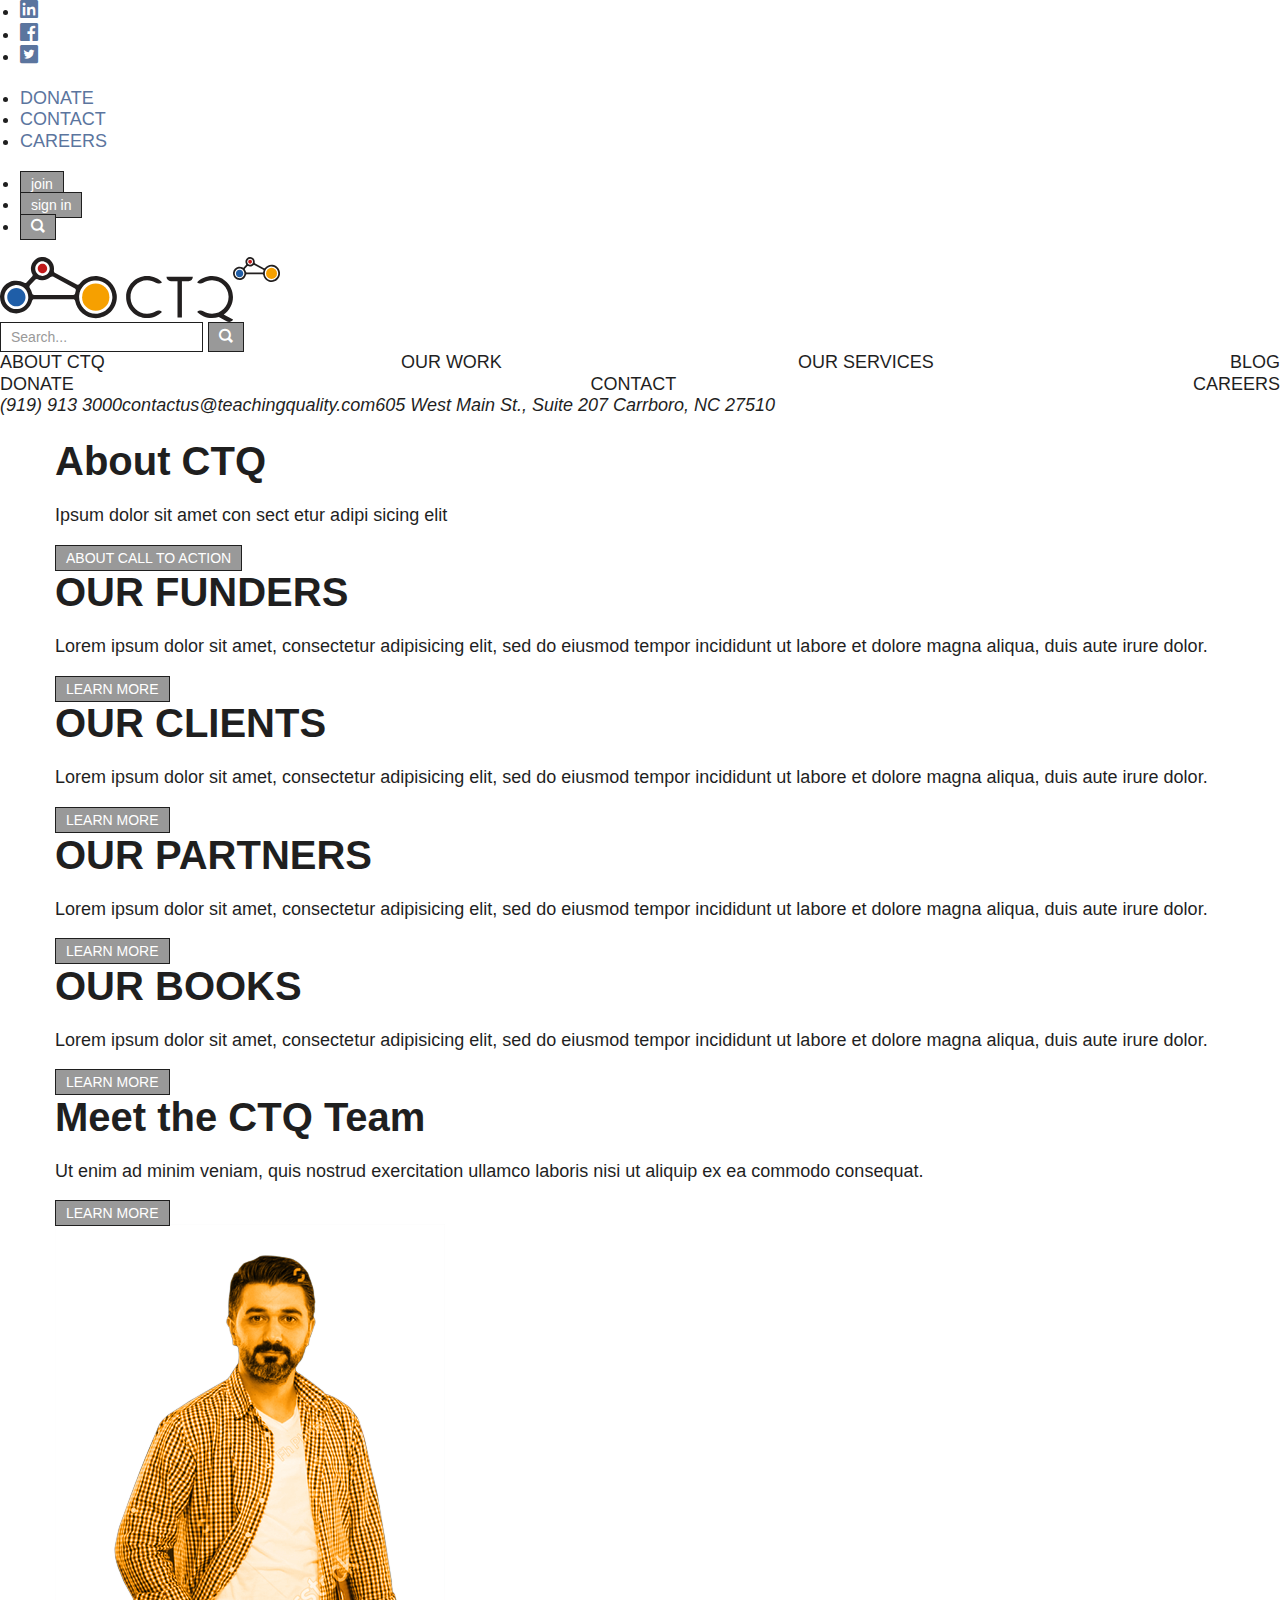
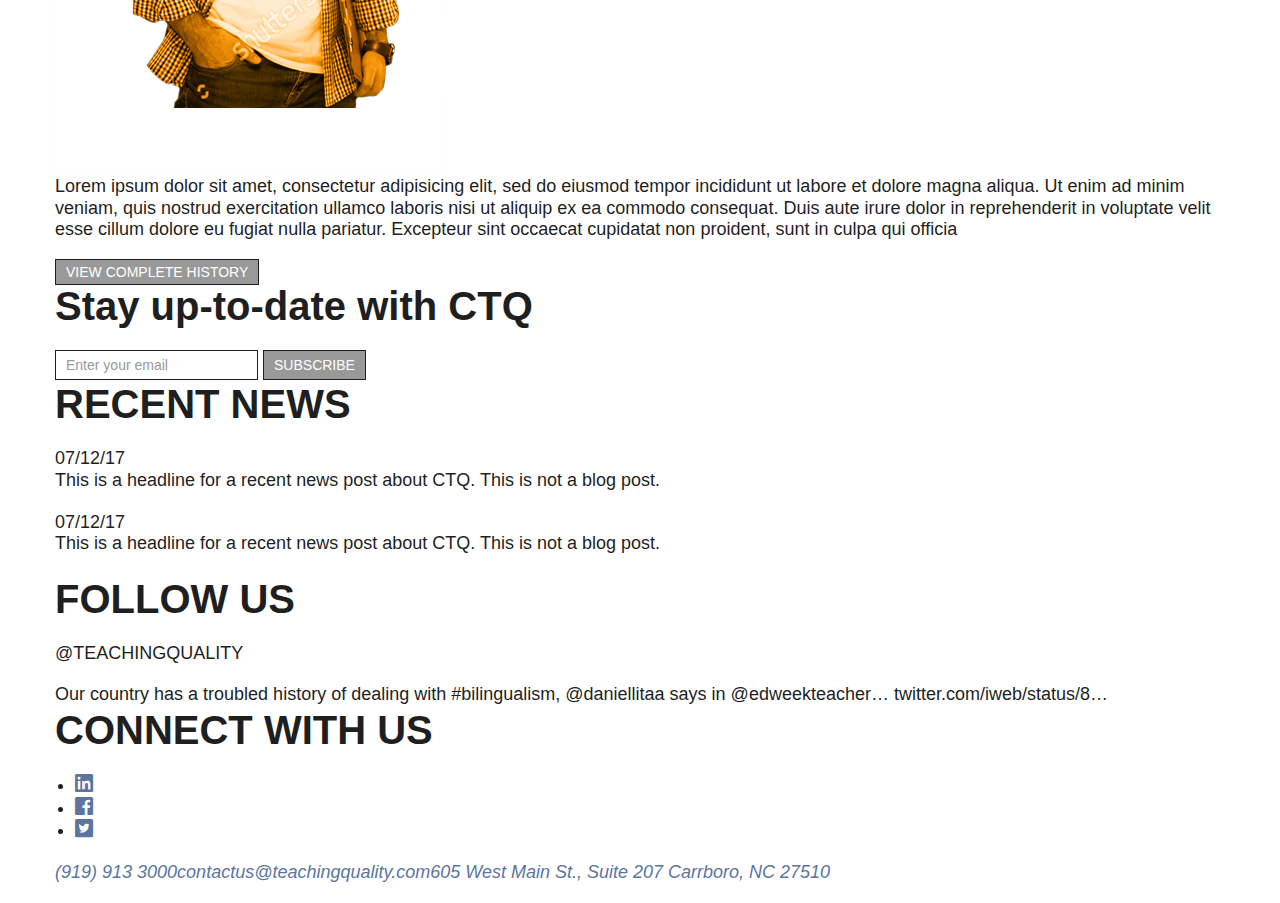
==== markup/public/index.html @ b37daeef "start project" ====
<!DOCTYPE html>
<html>
	<head>
		<meta charset="utf-8">
		<meta name="viewport" content="width=device-width, initial-scale=1.0">
		<title>TITLE</title>
		<link media="all" rel="stylesheet" href="style.css">
		<script type="text/javascript" src="http://ajax.googleapis.com/ajax/libs/jquery/1.12.4/jquery.min.js"></script>
		<script type="text/javascript">window.jQuery || document.write('<script src="js/jquery-1.12.4.min.js", defer><\/script>')</script>
		<script type="text/javascript" src="js/jquery.main.js" defer></script>
	</head>
	<body>
		<div id="wrapper">
			<header id="header">
				<div class="header-holder">
					<div class="top-header">
						<ul class="social">
							<li><a href="#" target="_blank"><span class="hidden">linkedin</span><i class="icon-linkedin"></i></a></li>
							<li><a href="#" target="_blank"><span class="hidden">facebook</span><i class="icon-facebook"></i></a></li>
							<li><a href="#" target="_blank"><span class="hidden">twitter</span><i class="icon-twitter"></i></a></li>
						</ul>
						<ul class="box-btn">
							<li><a href="#">DONATE</a></li>
							<li><a href="#">CONTACT</a></li>
							<li><a href="#">CAREERS</a></li>
						</ul>
						<ul class="btn-holder">
							<li><a class="btn btn-join" href="#">join</a></li>
							<li><a class="btn btn-sign" href="#">sign in</a></li>
							<li><a class="btn btn-search" href="#"><i class="icon-search"></i></a></li>
						</ul>
					</div>
					<div class="main-header"><strong class="logo"><a href="#"><img src="images/logo.svg" alt="Center For Teaching Quality" width="233" height="65"></a></strong><strong class="logo-sticky"><a href="#"><img src="images/logo-small.svg" alt="Center For Teaching Quality" width="47" height="25"></a></strong>
						<nav id="nav"><a class="nav-opener" href="#"><span>Open</span></a>
							<div class="nav-drop">
								<div class="box-search">
									<form>
										<input class="form-control" type="search" placeholder="Search...">
										<button type="submit"><i class="icon-search"></i></button>
									</form>
								</div>
								<div class="menu-main">
									<ul>
										<li><a href="#">ABOUT CTQ</a></li>
										<li><a href="#">OUR WORK</a></li>
										<li><a href="#">OUR SERVICES</a></li>
										<li><a href="#">BLOG</a></li>
									</ul>
									<ul class="box-btn">
										<li><a href="#">DONATE</a></li>
										<li><a href="#">CONTACT</a></li>
										<li><a href="#">CAREERS</a></li>
									</ul>
									<address class="contact-links"><span><a href="tel:9199133000">(919) 913 3000</a></span><span><a href="mailto:contactus@teachingquality.com">contactus@teachingquality.com</a></span><span><a href="#">605 West Main St., Suite 207 Carrboro, NC 27510</a></span></address>
								</div>
							</div>
						</nav>
					</div>
				</div>
			</header>
			<main id="main" role="main">
				<section class="call-action">
					<div class="container">
						<h1 class="title">About CTQ</h1>
						<p>Ipsum dolor sit amet con sect etur adipi sicing elit</p><a class="btn" href="#">ABOUT CALL TO ACTION</a>
					</div>
				</section>
				<section class="box-posts">
					<div class="container">
						<div class="box-article">
							<h1>OUR FUNDERS</h1>
							<p>Lorem ipsum dolor sit amet, consectetur adipisicing elit, sed do eiusmod tempor incididunt ut labore et dolore magna aliqua, duis aute irure dolor.</p><a class="btn more" href="#">LEARN MORE</a>
						</div>
						<div class="box-article">
							<h1>OUR CLIENTS</h1>
							<p>Lorem ipsum dolor sit amet, consectetur adipisicing elit, sed do eiusmod tempor incididunt ut labore et dolore magna aliqua, duis aute irure dolor.</p><a class="btn more" href="#">LEARN MORE</a>
						</div>
						<div class="box-article">
							<h1>OUR PARTNERS</h1>
							<p>Lorem ipsum dolor sit amet, consectetur adipisicing elit, sed do eiusmod tempor incididunt ut labore et dolore magna aliqua, duis aute irure dolor.</p><a class="btn more" href="#">LEARN MORE</a>
						</div>
						<div class="box-article">
							<h1>OUR BOOKS</h1>
							<p>Lorem ipsum dolor sit amet, consectetur adipisicing elit, sed do eiusmod tempor incididunt ut labore et dolore magna aliqua, duis aute irure dolor.</p><a class="btn more" href="#">LEARN MORE</a>
						</div>
					</div>
				</section>
				<section>
					<div class="container">
						<h1 class="title">Meet the CTQ Team</h1>
						<p>Ut enim ad minim veniam, quis nostrud exercitation ullamco laboris nisi ut aliquip ex ea commodo consequat.</p><a class="btn more" href="#">LEARN MORE</a>
					</div>
				</section>
				<section>
					<div class="container">
						<div class="image"><img src="images/man-01.png" alt="image description"></div>
						<div class="text">
							<p>Lorem ipsum dolor sit amet, consectetur adipisicing elit, sed do eiusmod tempor incididunt ut labore et dolore magna aliqua. Ut enim ad minim veniam, quis nostrud exercitation ullamco laboris nisi ut aliquip ex ea commodo consequat. Duis aute irure dolor in reprehenderit in voluptate velit esse cillum dolore eu fugiat nulla pariatur. Excepteur sint occaecat cupidatat non proident, sunt in culpa qui officia</p><a class="btn" href="#">VIEW COMPLETE HISTORY</a>
						</div>
					</div>
				</section>
				<section>
					<div class="container">
						<h1>Stay up-to-date with CTQ</h1>
						<div class="form-email">
							<form>
								<input class="form-control" type="search" placeholder="Enter your email">
								<button type="submit">SUBSCRIBE</button>
							</form>
						</div>
					</div>
				</section>
			</main>
			<footer id="footer">
				<div class="container">
					<div class="box-holder">
						<h1 class="title">RECENT NEWS</h1>
						<div class="news"><span class="date">07/12/17</span>
							<p>This is a headline for a recent news post about CTQ. This is not a blog post.</p>
						</div>
						<div class="news"><span class="date">07/12/17</span>
							<p>This is a headline for a recent news post about CTQ. This is not a blog post.</p>
						</div>
					</div>
					<div class="box-holder">
						<h1 class="title">FOLLOW US</h1>
						<p>@TEACHINGQUALITY</p>Our country has a troubled history of dealing with #bilingualism, @daniellitaa says in @edweekteacher… twitter.com/iweb/status/8…
					</div>
					<div class="box-holder">
						<h1 class="title">CONNECT WITH US</h1>
						<ul class="social">
							<li><a href="#" target="_blank"><span class="hidden">linkedin</span><i class="icon-linkedin"></i></a></li>
							<li><a href="#" target="_blank"><span class="hidden">facebook</span><i class="icon-facebook"></i></a></li>
							<li><a href="#" target="_blank"><span class="hidden">twitter</span><i class="icon-twitter"></i></a></li>
						</ul>
						<address class="contact-links"><span><a href="tel:9199133000">(919) 913 3000</a></span><span><a href="mailto:contactus@teachingquality.com">contactus@teachingquality.com</a></span><span><a href="#">605 West Main St., Suite 207 Carrboro, NC 27510</a></span></address>
					</div>
				</div>
			</footer>
		</div>
	</body>
</html>
---- markup/public/style.css ----
/*
Theme Name: Base
Author: Anonymous
Author URI:
Version: 1
Description: Base theme for Wordpress
License: GNU General Public License v2 or later
License URI: http://www.gnu.org/licenses/gpl-2.0.html
Text Domain: base
Tags: one-column, two-columns
Theme URI:
*/
@font-face {
  font-family: 'icomoon';
  src: url("fonts/icomoon.eot?xmk0m5");
  src: url("fonts/icomoon.eot?xmk0m5#iefix") format("embedded-opentype"), url("fonts/icomoon.ttf?xmk0m5") format("truetype"), url("fonts/icomoon.woff?xmk0m5") format("woff"), url("fonts/icomoon.svg?xmk0m5#icomoon") format("svg");
  font-weight: normal;
  font-style: normal; }

[class^="icon-"], [class*=" icon-"] {
  /* use !important to prevent issues with browser extensions that change fonts */
  font-family: 'icomoon' !important;
  speak: none;
  font-style: normal;
  font-weight: normal;
  font-variant: normal;
  text-transform: none;
  line-height: 1;
  /* Better Font Rendering =========== */
  -webkit-font-smoothing: antialiased;
  -moz-osx-font-smoothing: grayscale; }

.icon-assess:before {
  content: "\e900"; }

.icon-close:before {
  content: "\e901"; }

.icon-comment:before {
  content: "\e902"; }

.icon-community:before {
  content: "\e903"; }

.icon-decor-01:before {
  content: "\e905";
  color: #fff; }

.icon-decor-02:before {
  content: "\e906";
  color: #fff; }

.icon-decor-03:before {
  content: "\e907";
  color: #fff; }

.icon-decor-down:before {
  content: "\e908"; }

.icon-decor-top:before {
  content: "\e909"; }

.icon-dotted:before {
  content: "\e90b"; }

.icon-facebook:before {
  content: "\e90c"; }

.icon-linkedin:before {
  content: "\e90d"; }

.icon-logo .path1:before {
  content: "\e90e";
  color: #221f1f; }

.icon-logo .path2:before {
  content: "\e90f";
  margin-left: -3.5947265625em;
  color: #221f1f; }

.icon-logo .path3:before {
  content: "\e910";
  margin-left: -3.5947265625em;
  color: #221f1f; }

.icon-logo .path4:before {
  content: "\e912";
  margin-left: -3.5947265625em;
  color: #221f1f; }

.icon-logo .path5:before {
  content: "\e914";
  margin-left: -3.5947265625em;
  color: #c1191a; }

.icon-logo .path6:before {
  content: "\e915";
  margin-left: -3.5947265625em;
  color: #1f5ea8; }

.icon-logo .path7:before {
  content: "\e916";
  margin-left: -3.5947265625em;
  color: #f6a000; }

.icon-logo-small .path1:before {
  content: "\e918";
  color: #c1191a; }

.icon-logo-small .path2:before {
  content: "\e919";
  margin-left: -1.9130859375em;
  color: #1f5ea8; }

.icon-logo-small .path3:before {
  content: "\e91a";
  margin-left: -1.9130859375em;
  color: #f6a000; }

.icon-logo-small .path4:before {
  content: "\e91b";
  margin-left: -1.9130859375em;
  color: #221f1f; }

.icon-next:before {
  content: "\e91c"; }

.icon-pin:before {
  content: "\e91d"; }

.icon-prev:before {
  content: "\e91e"; }

.icon-redesign:before {
  content: "\e91f"; }

.icon-search:before {
  content: "\e920"; }

.icon-support:before {
  content: "\e921"; }

.icon-tel:before {
  content: "\e922"; }

.icon-twitter:before {
  content: "\e923"; }

.icon-mail:before {
  content: "\e917"; }

.icon-next2:before {
  content: "\e90a"; }

.icon-up2:before {
  content: "\e904"; }

.icon-down2:before {
  content: "\e913"; }

.icon-prew:before {
  content: "\e911"; }

.icon-user:before {
  content: "\e924"; }

.clearfix:after, dl:after, .widget:after, .search-form:after,
.post-password-form:after, .search-form p:after,
.post-password-form p:after, #nav:after, .container:after {
  content: '';
  display: block;
  clear: both; }

.ellipsis {
  white-space: nowrap;
  /* 1 */
  text-overflow: ellipsis;
  /* 2 */
  overflow: hidden; }

html {
  box-sizing: border-box; }

*,
*:before,
*:after {
  box-sizing: inherit; }

* {
  max-height: 1000000px; }

main,
article,
aside,
details,
figcaption,
figure,
footer,
header,
hgroup,
menu,
nav,
section {
  display: block; }

body {
  color: #1f1f1f;
  background: #fff;
  font: 16px/1.2 "Arial", "Helvetica Neue", "Helvetica", sans-serif;
  min-width: 320px;
  -webkit-font-smoothing: antialiased;
  -moz-osx-font-smoothing: grayscale;
  margin: 0; }
  @media (min-width: 768px) {
    body {
      font-size: 18px;
      line-height: 1.2; } }

img {
  max-width: 100%;
  height: auto;
  vertical-align: top; }

.gm-style img {
  max-width: none; }

@media (max-width: 991px) {
  iframe {
    width: 100%; } }

.resize-active * {
  transition: none !important; }

ul,
ol,
dl,
p,
h1,
h2,
h3,
h4,
h5,
h6,
address,
form,
table,
blockquote,
applet,
embed,
object,
iframe,
frameset {
  margin: 0 0 20px; }

blockquote {
  border-left: 4px solid #999;
  padding-left: 10px;
  margin-left: 0; }

table {
  border-collapse: collapse; }

th,
td {
  border: 1px solid #999;
  padding: 3px;
  text-align: left;
  vertical-align: top; }

th {
  text-align: center;
  vertical-align: middle; }

ul,
ol {
  padding-left: 20px; }

ul ul,
ul ol,
ol ul,
ol ol {
  padding-left: 20px;
  margin: 0; }

ul {
  list-style-type: disc; }

dl dt {
  float: left;
  clear: left;
  padding-right: 0.3em;
  font-weight: bold; }

dl dd {
  overflow: hidden; }

pre {
  max-width: 100%;
  overflow: auto; }

form,
fieldset {
  margin: 0;
  padding: 0;
  border-style: none; }

input[type='text'],
input[type='tel'],
input[type='email'],
input[type='search'],
input[type='password'],
textarea {
  -webkit-appearance: none;
  -webkit-border-radius: 0;
  padding: 4px 10px;
  font-size: 14px;
  line-height: 18px;
  font-family: "Arial", "Helvetica Neue", "Helvetica", sans-serif;
  box-sizing: border-box;
  border: 1px solid #1f1f1f;
  border-radius: 0; }
  input[type='text']:not(textarea),
  input[type='tel']:not(textarea),
  input[type='email']:not(textarea),
  input[type='search']:not(textarea),
  input[type='password']:not(textarea),
  textarea:not(textarea) {
    height: 30px; }
  input[type='text']:focus,
  input[type='tel']:focus,
  input[type='email']:focus,
  input[type='search']:focus,
  input[type='password']:focus,
  textarea:focus {
    outline: none;
    border-color: #1f1f1f; }
  input[type='text']::-webkit-input-placeholder,
  input[type='tel']::-webkit-input-placeholder,
  input[type='email']::-webkit-input-placeholder,
  input[type='search']::-webkit-input-placeholder,
  input[type='password']::-webkit-input-placeholder,
  textarea::-webkit-input-placeholder {
    color: #999; }
  input[type='text']::-moz-placeholder,
  input[type='tel']::-moz-placeholder,
  input[type='email']::-moz-placeholder,
  input[type='search']::-moz-placeholder,
  input[type='password']::-moz-placeholder,
  textarea::-moz-placeholder {
    opacity: 1;
    color: #999; }
  input[type='text']:-moz-placeholder,
  input[type='tel']:-moz-placeholder,
  input[type='email']:-moz-placeholder,
  input[type='search']:-moz-placeholder,
  input[type='password']:-moz-placeholder,
  textarea:-moz-placeholder {
    color: #999; }
  input[type='text']:-ms-input-placeholder,
  input[type='tel']:-ms-input-placeholder,
  input[type='email']:-ms-input-placeholder,
  input[type='search']:-ms-input-placeholder,
  input[type='password']:-ms-input-placeholder,
  textarea:-ms-input-placeholder {
    color: #999; }
  input[type='text'].placeholder,
  input[type='tel'].placeholder,
  input[type='email'].placeholder,
  input[type='search'].placeholder,
  input[type='password'].placeholder,
  textarea.placeholder {
    color: #999; }

input[type='search']::-webkit-search-cancel-button {
  -webkit-appearance: none; }

textarea {
  resize: vertical;
  vertical-align: top; }

button,
input[type='button'],
input[type='reset'],
input[type='file'],
input[type='submit'] {
  transition: background 0.3s ease-in-out;
  -webkit-appearance: none;
  -webkit-border-radius: 0;
  height: 30px;
  padding: 4px 10px;
  font-size: 14px;
  line-height: 18px;
  color: #fff;
  outline: none;
  cursor: pointer;
  border: 1px solid #1f1f1f;
  border-radius: 0;
  background: #999; }
  button:hover,
  input[type='button']:hover,
  input[type='reset']:hover,
  input[type='file']:hover,
  input[type='submit']:hover {
    background: #1f1f1f;
    color: #fff; }

@media (min-width: 768px) {
  #content {
    float: left;
    width: 70%; } }

#content:only-child {
  float: none;
  width: 100%; }

@media (min-width: 768px) {
  #sidebar {
    float: right;
    width: 25%; } }

.widget {
  margin-bottom: 20px; }
  .widget select {
    min-width: 150px; }

.search-form label,
.post-password-form label {
  display: block; }

.search-form input,
.post-password-form input {
  float: left;
  margin-right: 5px; }
  @media (min-width: 768px) {
    #sidebar .search-form input, #sidebar
    .post-password-form input {
      width: 100%;
      margin: 0 0 5px; } }
  .search-form input[type='submit'],
  .post-password-form input[type='submit'] {
    margin: 0; }

.nav-links,
.navigation,
.navigation-comments {
  position: relative;
  vertical-align: middle;
  margin: 0 -3px 20px; }
  .nav-links .screen-reader-text,
  .navigation .screen-reader-text,
  .navigation-comments .screen-reader-text {
    position: absolute;
    left: -99999px; }
  .nav-links .page-numbers,
  .navigation .page-numbers,
  .navigation-comments .page-numbers {
    margin: 0 3px; }
  .nav-links .next,
  .nav-links .prev,
  .navigation .next,
  .navigation .prev,
  .navigation-comments .next,
  .navigation-comments .prev {
    max-width: 49%; }

.navigation-single {
  margin-bottom: 20px;
  display: -ms-flexbox;
  display: flex;
  -ms-flex-align: center;
      align-items: center;
  -ms-flex-wrap: wrap;
      flex-wrap: wrap;
  width: 100%; }
  .navigation-single .next,
  .navigation-single .prev {
    max-width: 49%;
    display: -ms-flexbox;
    display: flex;
    -ms-flex-align: center;
        align-items: center; }
    .navigation-single .next a,
    .navigation-single .prev a {
      display: block;
      color: inherit; }

.navigation-single {
  -ms-flex-pack: justify;
      justify-content: space-between;
  -ms-flex-align: stretch;
      align-items: stretch; }
  .navigation-single .next,
  .navigation-single .prev {
    padding: 0;
    margin: 0;
    max-width: 49%;
    display: -ms-flexbox;
    display: flex;
    -ms-flex-align: center;
        align-items: center;
    border: 0; }
    .navigation-single .next a,
    .navigation-single .prev a {
      padding: 4px 10px;
      border: 1px solid #1f1f1f; }

.comment-form label {
  display: block;
  padding-bottom: 4px; }

.comment-form input,
.comment-form textarea {
  margin: 0 4px 0 0;
  width: 100%; }
  @media (min-width: 768px) {
    .comment-form input,
    .comment-form textarea {
      max-width: 300px; } }
  .comment-form input[type='submit'],
  .comment-form textarea[type='submit'] {
    display: block;
    width: auto; }

.comment-form textarea {
  overflow: auto;
  margin: 0;
  height: 120px;
  min-height: 120px; }

.commentlist {
  margin: 0 0 1.2em; }
  .commentlist .edit-link {
    margin: 0; }
  .commentlist .avatar-holder {
    float: left;
    margin: 0 1.2em 4px 0; }

.commentlist-item .commentlist-item {
  padding: 0; }
  @media (min-width: 768px) {
    .commentlist-item .commentlist-item {
      padding: 0 0 0 2em; } }

.comment,
.commentlist-holder {
  overflow: hidden; }

.commentlist-item .commentlist-item,
.commentlist-item + .commentlist-item {
  padding-top: 20px; }

.widget_calendar th,
.widget_calendar td {
  text-align: center; }

.widget_calendar #prev {
  text-align: left; }

.widget_calendar #next {
  text-align: right; }

#wp-calendar {
  width: 100%; }

.wp-caption {
  max-width: 100%;
  clear: both;
  border: 1px solid #1f1f1f;
  padding: 4px;
  margin-bottom: 20px;
  text-align: center; }
  .wp-caption img {
    margin-bottom: 4px; }
  .wp-caption p {
    margin: 0; }

.aligncenter {
  margin: 0 auto 20px; }

img.aligncenter {
  display: block;
  margin: 0 auto; }

.alignleft {
  float: left;
  margin: 0 1.2em 4px 0; }

.alignright {
  float: right;
  margin: 0 0 4px 1.2em; }

.mejs-container {
  margin-bottom: 20px; }

.wp-caption-text,
.gallery,
.alignnone,
.gallery-caption,
.sticky,
.bypostauthor {
  height: auto; }

.gallery .gallery-item {
  padding: 0 10px; }
  .gallery .gallery-item dt {
    float: none;
    width: 100%;
    margin: 0 0 10px;
    padding: 0; }

h1 {
  font-size: 20px; }

h2 {
  font-size: 16px; }

h3 {
  font-size: 15px; }

h4 {
  font-size: 14px; }

h5 {
  font-size: 14px; }

h6 {
  font-size: 14px; }

@media (min-width: 768px) {
  h1,
  .h1 {
    font-size: 40px; }
  h2,
  .h2 {
    font-size: 30px; }
  h3,
  .h3 {
    font-size: 28px; }
  h4,
  .h4 {
    font-size: 20px; }
  h5,
  .h5 {
    font-size: 18px; }
  h6,
  .h6 {
    font-size: 16px; } }

@media (min-width: 992px) {
  h1,
  .h1 {
    font-size: 40px; }
  h2,
  .h2 {
    font-size: 30px; }
  h3,
  .h3 {
    font-size: 28px; }
  h4,
  .h4 {
    font-size: 20px; }
  h5,
  .h5 {
    font-size: 18px; }
  h6,
  .h6 {
    font-size: 16px; } }

@media (min-width: 1300px) {
  h1,
  .h1 {
    font-size: 40px; }
  h2,
  .h2 {
    font-size: 30px; }
  h3,
  .h3 {
    font-size: 28px; }
  h4,
  .h4 {
    font-size: 20px; }
  h5,
  .h5 {
    font-size: 18px; }
  h6,
  .h6 {
    font-size: 16px; } }

h1,
.h1,
h2,
.h2,
h3,
.h3,
h4,
.h4,
h5,
.h5,
h6,
.h6,
.h {
  font-family: "Arial", "Helvetica Neue", "Helvetica", sans-serif;
  color: inherit;
  font-weight: bold;
  margin: 0 0 10px; }
  @media (min-width: 768px) {
    h1,
    .h1,
    h2,
    .h2,
    h3,
    .h3,
    h4,
    .h4,
    h5,
    .h5,
    h6,
    .h6,
    .h {
      margin-bottom: 20px; } }

p {
  margin: 0 0 20px; }

a {
  color: #5b759e;
  text-decoration: none; }
  a:hover, a:focus {
    color: #1f1f1f;
    text-decoration: none; }

.btn, .nav-links .next,
.nav-links .prev,
.navigation .next,
.navigation .prev,
.navigation-comments .next,
.navigation-comments .prev, .navigation-single .next a,
.navigation-single .prev a {
  transition: background 0.3s ease-in-out;
  background: #999;
  color: #fff;
  border: 1px solid #1f1f1f;
  padding: 4px 10px;
  font-size: 14px;
  line-height: 18px; }
  .btn:hover, .nav-links .next:hover,
  .nav-links .prev:hover,
  .navigation .next:hover,
  .navigation .prev:hover,
  .navigation-comments .next:hover,
  .navigation-comments .prev:hover, .navigation-single .next a:hover,
  .navigation-single .prev a:hover {
    background: #1f1f1f;
    color: #fff; }

.btn-group {
  display: -ms-flexbox;
  display: flex; }
  .btn-group > .btn + .btn, .nav-links .btn-group > .next + .btn,
  .nav-links .btn-group > .prev + .btn,
  .navigation .btn-group > .next + .btn,
  .navigation .btn-group > .prev + .btn,
  .navigation-comments .btn-group > .next + .btn,
  .navigation-comments .btn-group > .prev + .btn, .navigation-single .next .btn-group > a + .btn,
  .navigation-single .prev .btn-group > a + .btn, .nav-links .btn-group > .btn + .next, .nav-links .btn-group > .next + .next, .nav-links .btn-group > .prev + .next, .navigation-single .next .nav-links .btn-group > a + .next, .nav-links .navigation-single .next .btn-group > a + .next,
  .navigation-single .prev .nav-links .btn-group > a + .next, .nav-links
  .navigation-single .prev .btn-group > a + .next,
  .nav-links .btn-group > .btn + .prev, .nav-links .btn-group > .next + .prev, .nav-links .btn-group > .prev + .prev, .navigation-single .next
  .nav-links .btn-group > a + .prev,
  .nav-links .navigation-single .next .btn-group > a + .prev,
  .navigation-single .prev
  .nav-links .btn-group > a + .prev,
  .nav-links
  .navigation-single .prev .btn-group > a + .prev,
  .navigation .btn-group > .btn + .next, .navigation .btn-group > .next + .next, .navigation .btn-group > .prev + .next, .navigation-single .next
  .navigation .btn-group > a + .next,
  .navigation .navigation-single .next .btn-group > a + .next,
  .navigation-single .prev
  .navigation .btn-group > a + .next,
  .navigation
  .navigation-single .prev .btn-group > a + .next,
  .navigation .btn-group > .btn + .prev, .navigation .btn-group > .next + .prev, .navigation .btn-group > .prev + .prev, .navigation-single .next
  .navigation .btn-group > a + .prev,
  .navigation .navigation-single .next .btn-group > a + .prev,
  .navigation-single .prev
  .navigation .btn-group > a + .prev,
  .navigation
  .navigation-single .prev .btn-group > a + .prev,
  .navigation-comments .btn-group > .btn + .next, .navigation-comments .btn-group > .next + .next, .navigation-comments .btn-group > .prev + .next, .navigation-single .next
  .navigation-comments .btn-group > a + .next,
  .navigation-comments .navigation-single .next .btn-group > a + .next,
  .navigation-single .prev
  .navigation-comments .btn-group > a + .next,
  .navigation-comments
  .navigation-single .prev .btn-group > a + .next,
  .navigation-comments .btn-group > .btn + .prev, .navigation-comments .btn-group > .next + .prev, .navigation-comments .btn-group > .prev + .prev, .navigation-single .next
  .navigation-comments .btn-group > a + .prev,
  .navigation-comments .navigation-single .next .btn-group > a + .prev,
  .navigation-single .prev
  .navigation-comments .btn-group > a + .prev,
  .navigation-comments
  .navigation-single .prev .btn-group > a + .prev, .navigation-single .next .btn-group > .btn + a, .nav-links .navigation-single .next .btn-group > .next + a, .navigation-single .next .nav-links .btn-group > .next + a,
  .nav-links .navigation-single .next .btn-group > .prev + a, .navigation-single .next
  .nav-links .btn-group > .prev + a,
  .navigation .navigation-single .next .btn-group > .next + a, .navigation-single .next
  .navigation .btn-group > .next + a,
  .navigation .navigation-single .next .btn-group > .prev + a, .navigation-single .next
  .navigation .btn-group > .prev + a,
  .navigation-comments .navigation-single .next .btn-group > .next + a, .navigation-single .next
  .navigation-comments .btn-group > .next + a,
  .navigation-comments .navigation-single .next .btn-group > .prev + a, .navigation-single .next
  .navigation-comments .btn-group > .prev + a, .navigation-single .next .btn-group > a + a,
  .navigation-single .prev .btn-group > .btn + a, .nav-links
  .navigation-single .prev .btn-group > .next + a,
  .navigation-single .prev .nav-links .btn-group > .next + a,
  .nav-links
  .navigation-single .prev .btn-group > .prev + a,
  .navigation-single .prev
  .nav-links .btn-group > .prev + a,
  .navigation
  .navigation-single .prev .btn-group > .next + a,
  .navigation-single .prev
  .navigation .btn-group > .next + a,
  .navigation
  .navigation-single .prev .btn-group > .prev + a,
  .navigation-single .prev
  .navigation .btn-group > .prev + a,
  .navigation-comments
  .navigation-single .prev .btn-group > .next + a,
  .navigation-single .prev
  .navigation-comments .btn-group > .next + a,
  .navigation-comments
  .navigation-single .prev .btn-group > .prev + a,
  .navigation-single .prev
  .navigation-comments .btn-group > .prev + a, .navigation-single .prev .btn-group > a + a {
    border-left: 0; }

#nav {
  position: relative; }

.nav-drop {
  transition: all 0.3s ease-in-out;
  background: #1f1f1f;
  color: #fff;
  overflow: hidden;
  position: absolute;
  top: 100%;
  left: 0;
  right: 0;
  z-index: 999;
  opacity: 0; }
  @media (min-width: 768px) {
    .nav-drop {
      position: static;
      opacity: 1;
      color: #1f1f1f;
      background: none; } }
  .nav-active .nav-drop {
    opacity: 1; }
  .nav-drop ul {
    margin: 0;
    padding: 0; }
    @media (min-width: 768px) {
      .nav-drop ul {
        display: -ms-flexbox;
        display: flex;
        -ms-flex-wrap: wrap;
            flex-wrap: wrap;
        -ms-flex-pack: justify;
            justify-content: space-between; } }
  .nav-drop li {
    list-style: none; }
    .nav-drop li.active, .nav-drop li:hover {
      opacity: 0.5; }
  .nav-drop a {
    color: inherit; }

.nav-opener {
  position: relative;
  width: 30px;
  height: 30px;
  font-size: 0;
  line-height: 0;
  float: right; }
  @media (min-width: 768px) {
    .nav-opener {
      display: none; } }
  .nav-opener:before, .nav-opener:after,
  .nav-opener span {
    transition: transform 0.3s ease-in-out;
    background: #1f1f1f;
    position: absolute;
    top: 16px;
    left: 15%;
    right: 15%;
    height: 3px;
    margin-top: -2px; }
  .nav-opener:before, .nav-opener:after {
    content: '';
    top: 10px; }
  .nav-opener:after {
    top: 22px; }
  .nav-opener:hover {
    opacity: 0.9; }
  .nav-active .nav-opener span {
    opacity: 0; }
  .nav-active .nav-opener:after, .nav-active .nav-opener:before {
    transform: rotate(45deg);
    top: 16px;
    left: 15%;
    right: 15%; }
  .nav-active .nav-opener:after {
    transform: rotate(-45deg); }

#wrapper {
  width: 100%;
  overflow: hidden;
  background: #fff; }

.container {
  max-width: 1200px;
  padding: 0 15px;
  margin: 0 auto; }

.hidden {
  position: absolute;
  left: -10000px;
  top: auto;
  text-indent: -9999px;
  width: 1px;
  height: 1px;
  overflow: hidden; }

#footer {
  background: #fff; }

/*# sourceMappingURL=style.css.map */
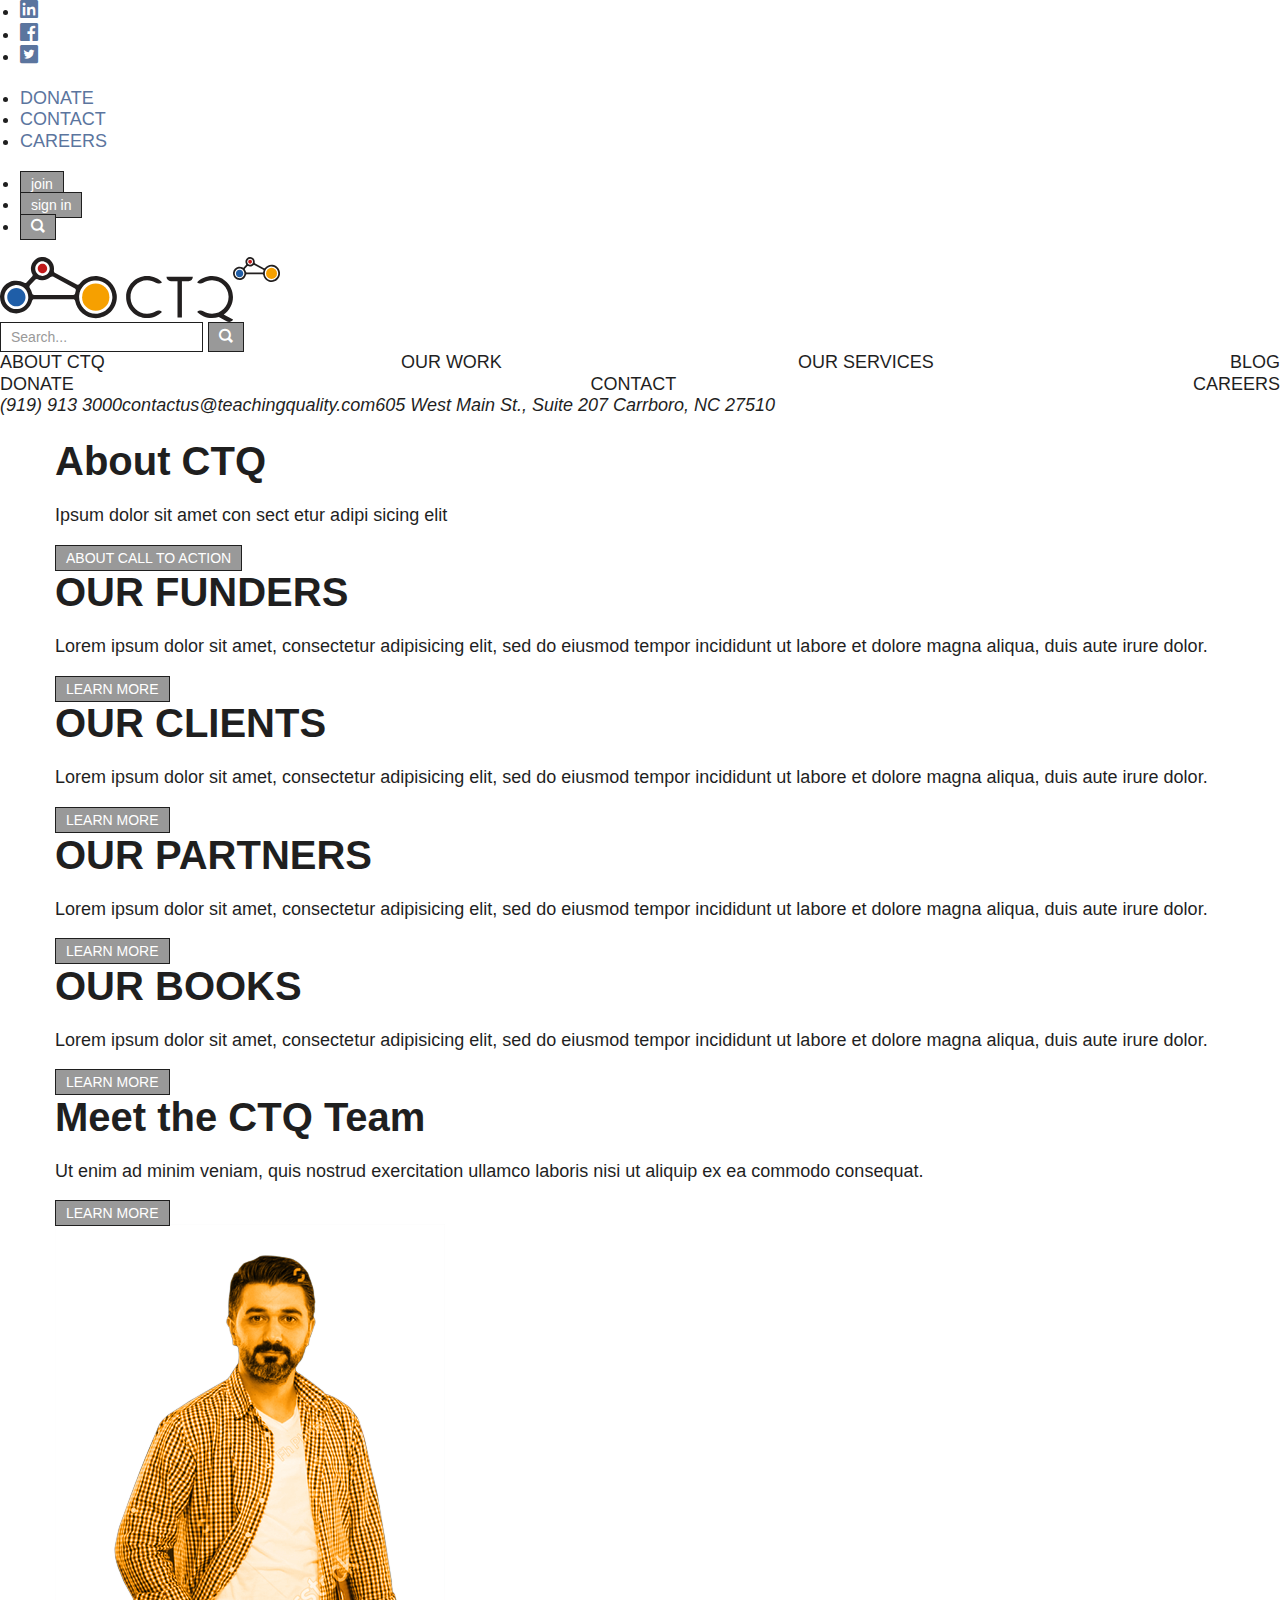
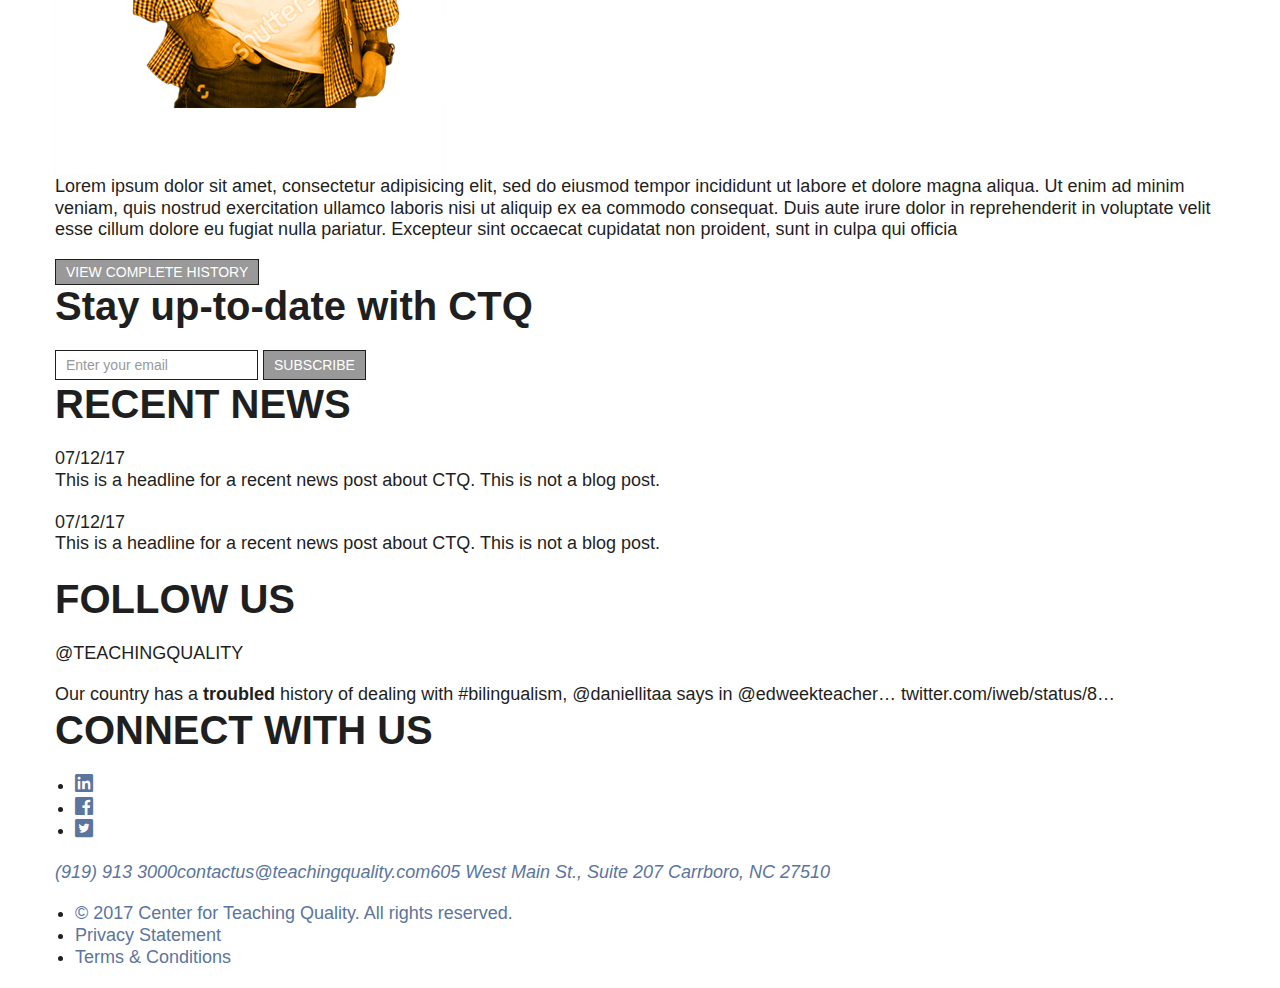
==== commit ddbaaf89: "some changes" ====
--- a/markup/public/index.html
+++ b/markup/public/index.html
@@ -68,19 +68,19 @@
 				<section class="box-posts">
 					<div class="container">
 						<div class="box-article">
-							<h1>OUR FUNDERS</h1>
+							<h1 class="title underline">OUR FUNDERS</h1>
 							<p>Lorem ipsum dolor sit amet, consectetur adipisicing elit, sed do eiusmod tempor incididunt ut labore et dolore magna aliqua, duis aute irure dolor.</p><a class="btn more" href="#">LEARN MORE</a>
 						</div>
 						<div class="box-article">
-							<h1>OUR CLIENTS</h1>
+							<h1 class="title underline">OUR CLIENTS</h1>
 							<p>Lorem ipsum dolor sit amet, consectetur adipisicing elit, sed do eiusmod tempor incididunt ut labore et dolore magna aliqua, duis aute irure dolor.</p><a class="btn more" href="#">LEARN MORE</a>
 						</div>
 						<div class="box-article">
-							<h1>OUR PARTNERS</h1>
+							<h1 class="title underline">OUR PARTNERS</h1>
 							<p>Lorem ipsum dolor sit amet, consectetur adipisicing elit, sed do eiusmod tempor incididunt ut labore et dolore magna aliqua, duis aute irure dolor.</p><a class="btn more" href="#">LEARN MORE</a>
 						</div>
 						<div class="box-article">
-							<h1>OUR BOOKS</h1>
+							<h1 class="title underline">OUR BOOKS</h1>
 							<p>Lorem ipsum dolor sit amet, consectetur adipisicing elit, sed do eiusmod tempor incididunt ut labore et dolore magna aliqua, duis aute irure dolor.</p><a class="btn more" href="#">LEARN MORE</a>
 						</div>
 					</div>
@@ -113,27 +113,36 @@
 			</main>
 			<footer id="footer">
 				<div class="container">
-					<div class="box-holder">
-						<h1 class="title">RECENT NEWS</h1>
-						<div class="news"><span class="date">07/12/17</span>
-							<p>This is a headline for a recent news post about CTQ. This is not a blog post.</p>
+					<div class="main-footer">
+						<div class="box-holder">
+							<h1 class="title underline">RECENT NEWS</h1>
+							<div class="news"><span class="date">07/12/17</span>
+								<p>This is a headline for a recent news post about CTQ. This is not a blog post.</p>
+							</div>
+							<div class="news"><span class="date">07/12/17</span>
+								<p>This is a headline for a recent news post about CTQ. This is not a blog post.</p>
+							</div>
 						</div>
-						<div class="news"><span class="date">07/12/17</span>
-							<p>This is a headline for a recent news post about CTQ. This is not a blog post.</p>
+						<div class="box-holder">
+							<h1 class="title underline">FOLLOW US</h1>
+							<p>@TEACHINGQUALITY</p>Our country has a <strong>troubled </strong>history of dealing with #bilingualism, @daniellitaa says in @edweekteacher… twitter.com/iweb/status/8…
+						</div>
+						<div class="box-holder">
+							<h1 class="title underline">CONNECT WITH US</h1>
+							<ul class="social">
+								<li><a href="#" target="_blank"><span class="hidden">linkedin</span><i class="icon-linkedin"></i></a></li>
+								<li><a href="#" target="_blank"><span class="hidden">facebook</span><i class="icon-facebook"></i></a></li>
+								<li><a href="#" target="_blank"><span class="hidden">twitter</span><i class="icon-twitter"></i></a></li>
+							</ul>
+							<address class="contact-links"><span><a href="tel:9199133000">(919) 913 3000</a></span><span><a href="mailto:contactus@teachingquality.com">contactus@teachingquality.com</a></span><span><a href="#">605 West Main St., Suite 207 Carrboro, NC 27510</a></span></address>
 						</div>
 					</div>
-					<div class="box-holder">
-						<h1 class="title">FOLLOW US</h1>
-						<p>@TEACHINGQUALITY</p>Our country has a troubled history of dealing with #bilingualism, @daniellitaa says in @edweekteacher… twitter.com/iweb/status/8…
-					</div>
-					<div class="box-holder">
-						<h1 class="title">CONNECT WITH US</h1>
-						<ul class="social">
-							<li><a href="#" target="_blank"><span class="hidden">linkedin</span><i class="icon-linkedin"></i></a></li>
-							<li><a href="#" target="_blank"><span class="hidden">facebook</span><i class="icon-facebook"></i></a></li>
-							<li><a href="#" target="_blank"><span class="hidden">twitter</span><i class="icon-twitter"></i></a></li>
+					<div class="bottom-footer">
+						<ul class="copyright">
+							<li><a href="#">&copy; 2017 Center for Teaching Quality. All rights reserved.</a></li>
+							<li><a href="#">Privacy Statement</a></li>
+							<li><a href="#">Terms &amp; Conditions</a></li>
 						</ul>
-						<address class="contact-links"><span><a href="tel:9199133000">(919) 913 3000</a></span><span><a href="mailto:contactus@teachingquality.com">contactus@teachingquality.com</a></span><span><a href="#">605 West Main St., Suite 207 Carrboro, NC 27510</a></span></address>
 					</div>
 				</div>
 			</footer>
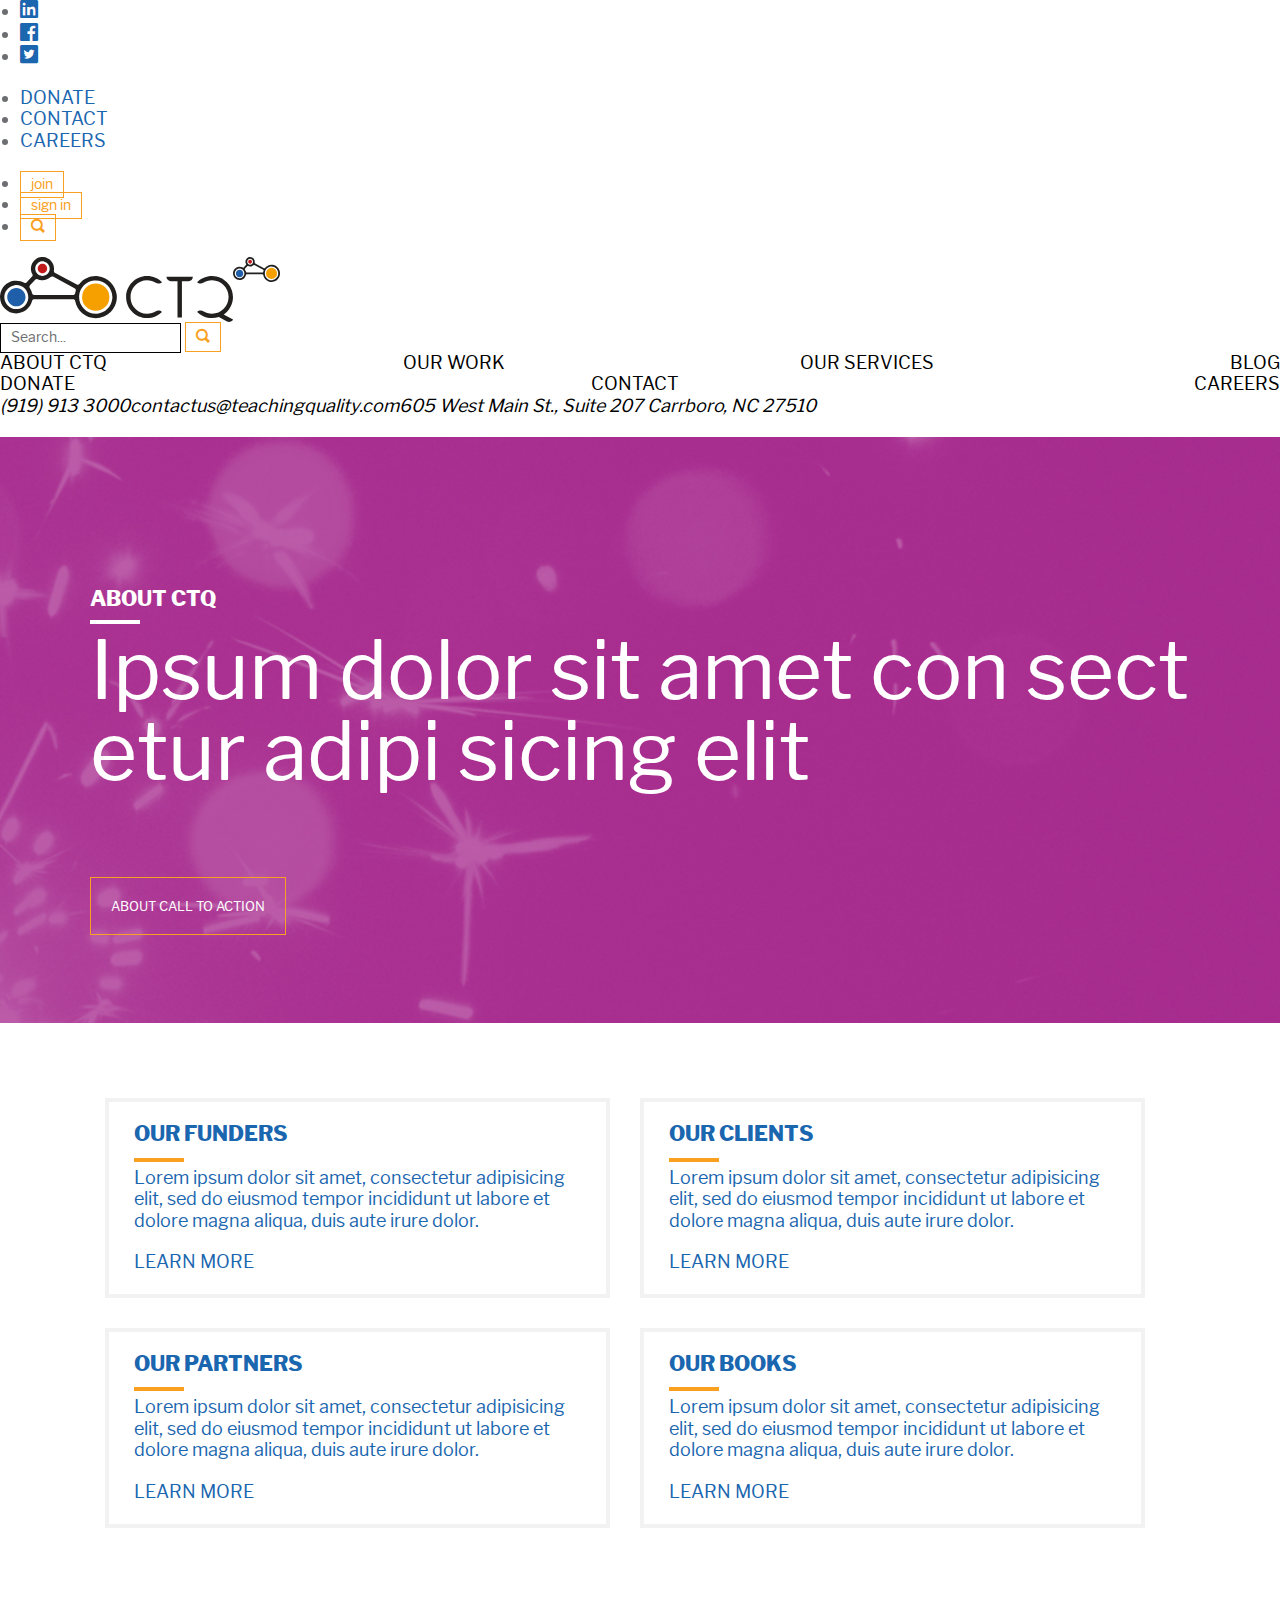
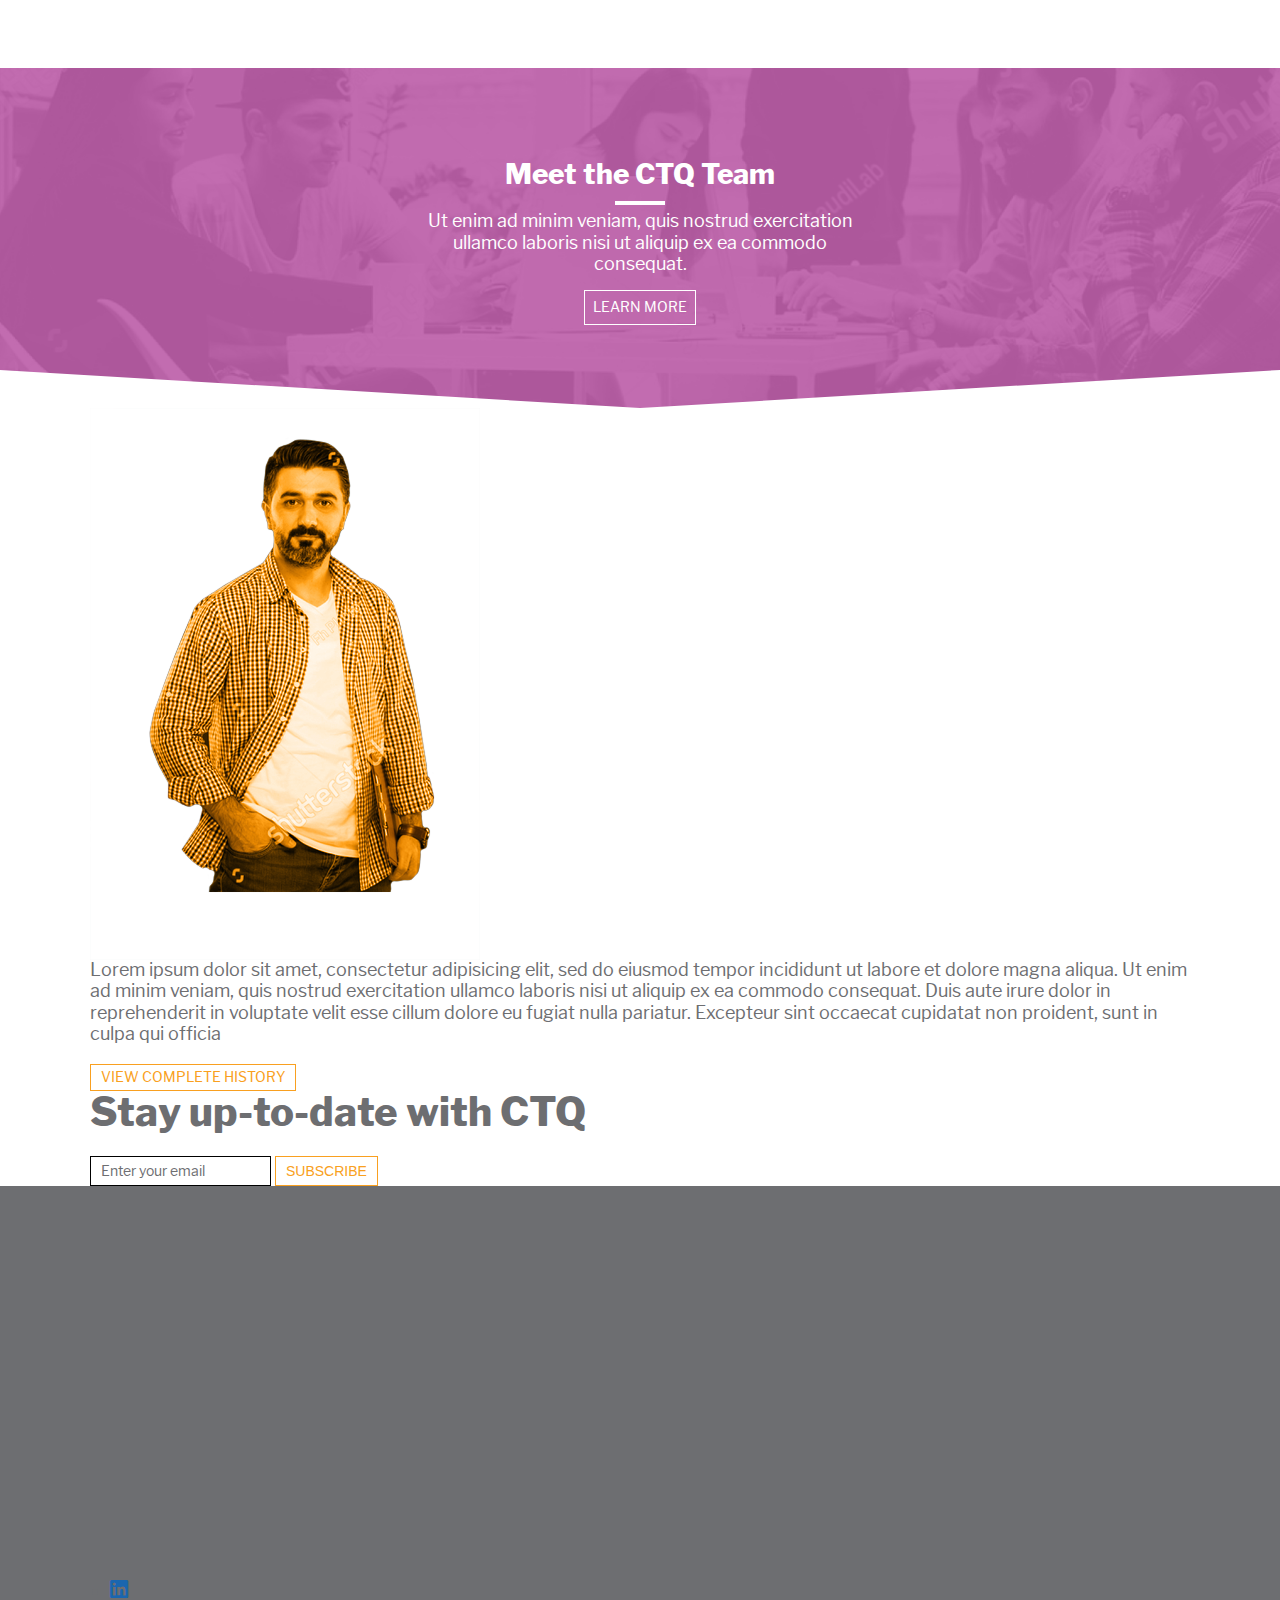
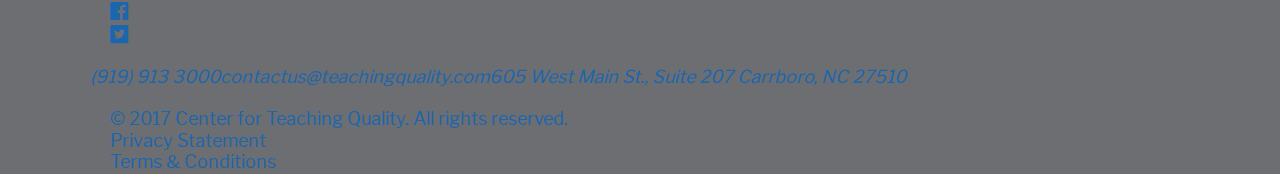
==== commit 3bee470f: "some added" ====
--- a/markup/public/index.html
+++ b/markup/public/index.html
@@ -59,36 +59,42 @@
 				</div>
 			</header>
 			<main id="main" role="main">
-				<section class="call-action">
+				<section class="start-section" style="background-image: url(images/bg-img-01.jpg);">
 					<div class="container">
-						<h1 class="title">About CTQ</h1>
+						<h4 class="title underline line-white">About CTQ</h4>
 						<p>Ipsum dolor sit amet con sect etur adipi sicing elit</p><a class="btn" href="#">ABOUT CALL TO ACTION</a>
 					</div>
 				</section>
 				<section class="box-posts">
 					<div class="container">
-						<div class="box-article">
-							<h1 class="title underline">OUR FUNDERS</h1>
-							<p>Lorem ipsum dolor sit amet, consectetur adipisicing elit, sed do eiusmod tempor incididunt ut labore et dolore magna aliqua, duis aute irure dolor.</p><a class="btn more" href="#">LEARN MORE</a>
+						<div class="link-holder">
+							<div class="box-article"><a href="#">
+									<h4 class="title underline line-yellow">OUR FUNDERS</h4>
+									<p>Lorem ipsum dolor sit amet, consectetur adipisicing elit, sed do eiusmod tempor incididunt ut labore et dolore magna aliqua, duis aute irure dolor.</p><span class="more">LEARN MORE</span></a></div>
 						</div>
-						<div class="box-article">
-							<h1 class="title underline">OUR CLIENTS</h1>
-							<p>Lorem ipsum dolor sit amet, consectetur adipisicing elit, sed do eiusmod tempor incididunt ut labore et dolore magna aliqua, duis aute irure dolor.</p><a class="btn more" href="#">LEARN MORE</a>
+						<div class="link-holder">
+							<div class="box-article"><a href="#">
+									<h4 class="title underline line-yellow">OUR CLIENTS</h4>
+									<p>Lorem ipsum dolor sit amet, consectetur adipisicing elit, sed do eiusmod tempor incididunt ut labore et dolore magna aliqua, duis aute irure dolor.</p><span class="more">LEARN MORE</span></a></div>
 						</div>
-						<div class="box-article">
-							<h1 class="title underline">OUR PARTNERS</h1>
-							<p>Lorem ipsum dolor sit amet, consectetur adipisicing elit, sed do eiusmod tempor incididunt ut labore et dolore magna aliqua, duis aute irure dolor.</p><a class="btn more" href="#">LEARN MORE</a>
+						<div class="link-holder">
+							<div class="box-article"><a href="#">
+									<h4 class="title underline line-yellow">OUR PARTNERS</h4>
+									<p>Lorem ipsum dolor sit amet, consectetur adipisicing elit, sed do eiusmod tempor incididunt ut labore et dolore magna aliqua, duis aute irure dolor.</p><span class="more">LEARN MORE</span></a></div>
 						</div>
-						<div class="box-article">
-							<h1 class="title underline">OUR BOOKS</h1>
-							<p>Lorem ipsum dolor sit amet, consectetur adipisicing elit, sed do eiusmod tempor incididunt ut labore et dolore magna aliqua, duis aute irure dolor.</p><a class="btn more" href="#">LEARN MORE</a>
+						<div class="link-holder">
+							<div class="box-article"><a href="#">
+									<h4 class="title underline line-yellow">OUR BOOKS</h4>
+									<p>Lorem ipsum dolor sit amet, consectetur adipisicing elit, sed do eiusmod tempor incididunt ut labore et dolore magna aliqua, duis aute irure dolor.</p><span class="more">LEARN MORE</span></a></div>
 						</div>
 					</div>
 				</section>
-				<section>
-					<div class="container">
-						<h1 class="title">Meet the CTQ Team</h1>
-						<p>Ut enim ad minim veniam, quis nostrud exercitation ullamco laboris nisi ut aliquip ex ea commodo consequat.</p><a class="btn more" href="#">LEARN MORE</a>
+				<section class="meet-section" style="background-image: url(images/bg-img-02.jpg);">
+					<div class="img-overlay">
+						<div class="container">
+							<h3 class="title underline line-center line-white">Meet the CTQ Team</h3>
+							<p>Ut enim ad minim veniam, quis nostrud exercitation ullamco laboris nisi ut aliquip ex ea commodo consequat.</p><a class="btn more" href="#">LEARN MORE</a>
+						</div>
 					</div>
 				</section>
 				<section>
--- a/markup/public/style.css
+++ b/markup/public/style.css
@@ -10,6 +10,42 @@
 Tags: one-column, two-columns
 Theme URI:
 */
+/*! Generated by Font Squirrel (https://www.fontsquirrel.com) on September 25, 2017 */
+@font-face {
+  font-family: 'libre_franklin';
+  src: url("fonts/librefranklin-regular-webfont.eot");
+  src: url("fonts/librefranklin-regular-webfont.eot?#iefix") format("embedded-opentype"), url("fonts/librefranklin-regular-webfont.woff2") format("woff2"), url("fonts/librefranklin-regular-webfont.woff") format("woff"), url("fonts/librefranklin-regular-webfont.svg#libre_franklinregular") format("svg");
+  font-weight: 400;
+  font-style: normal; }
+
+@font-face {
+  font-family: 'libre_franklin';
+  src: url("fonts/librefranklin-extrabold-webfont.eot");
+  src: url("fonts/librefranklin-extrabold-webfont.eot?#iefix") format("embedded-opentype"), url("fonts/librefranklin-extrabold-webfont.woff2") format("woff2"), url("fonts/librefranklin-extrabold-webfont.woff") format("woff"), url("fonts/librefranklin-extrabold-webfont.svg#libre_franklinextrabold") format("svg");
+  font-weight: 900;
+  font-style: normal; }
+
+@font-face {
+  font-family: 'libre_franklin';
+  src: url("fonts/librefranklin-light-webfont.eot");
+  src: url("fonts/librefranklin-light-webfont.eot?#iefix") format("embedded-opentype"), url("fonts/librefranklin-light-webfont.woff2") format("woff2"), url("fonts/librefranklin-light-webfont.woff") format("woff"), url("fonts/librefranklin-light-webfont.svg#libre_franklinlight") format("svg");
+  font-weight: 300;
+  font-style: normal; }
+
+@font-face {
+  font-family: 'libre_franklin';
+  src: url("fonts/librefranklin-medium-webfont.eot");
+  src: url("fonts/librefranklin-medium-webfont.eot?#iefix") format("embedded-opentype"), url("fonts/librefranklin-medium-webfont.woff2") format("woff2"), url("fonts/librefranklin-medium-webfont.woff") format("woff"), url("fonts/librefranklin-medium-webfont.svg#libre_franklinmedium") format("svg");
+  font-weight: 500;
+  font-style: normal; }
+
+@font-face {
+  font-family: 'libre_franklin';
+  src: url("fonts/librefranklin-semibold-webfont.eot");
+  src: url("fonts/librefranklin-semibold-webfont.eot?#iefix") format("embedded-opentype"), url("fonts/librefranklin-semibold-webfont.woff2") format("woff2"), url("fonts/librefranklin-semibold-webfont.woff") format("woff"), url("fonts/librefranklin-semibold-webfont.svg#libre_franklinsemibold") format("svg");
+  font-weight: 600;
+  font-style: normal; }
+
 @font-face {
   font-family: 'icomoon';
   src: url("fonts/icomoon.eot?xmk0m5");
@@ -204,9 +240,9 @@
   display: block; }
 
 body {
-  color: #1f1f1f;
+  color: #6d6e71;
   background: #fff;
-  font: 16px/1.2 "Arial", "Helvetica Neue", "Helvetica", sans-serif;
+  font: 16px/1.2 "libre_franklin", "Helvetica Neue", "Helvetica", sans-serif;
   min-width: 320px;
   -webkit-font-smoothing: antialiased;
   -moz-osx-font-smoothing: grayscale;
@@ -253,7 +289,7 @@
   margin: 0 0 20px; }
 
 blockquote {
-  border-left: 4px solid #999;
+  border-left: 4px solid #6d6e71;
   padding-left: 10px;
   margin-left: 0; }
 
@@ -262,7 +298,7 @@
 
 th,
 td {
-  border: 1px solid #999;
+  border: 1px solid #6d6e71;
   padding: 3px;
   text-align: left;
   vertical-align: top; }
@@ -315,9 +351,9 @@
   padding: 4px 10px;
   font-size: 14px;
   line-height: 18px;
-  font-family: "Arial", "Helvetica Neue", "Helvetica", sans-serif;
+  font-family: "libre_franklin", "Helvetica Neue", "Helvetica", sans-serif;
   box-sizing: border-box;
-  border: 1px solid #1f1f1f;
+  border: 1px solid #000;
   border-radius: 0; }
   input[type='text']:not(textarea),
   input[type='tel']:not(textarea),
@@ -333,14 +369,14 @@
   input[type='password']:focus,
   textarea:focus {
     outline: none;
-    border-color: #1f1f1f; }
+    border-color: #000; }
   input[type='text']::-webkit-input-placeholder,
   input[type='tel']::-webkit-input-placeholder,
   input[type='email']::-webkit-input-placeholder,
   input[type='search']::-webkit-input-placeholder,
   input[type='password']::-webkit-input-placeholder,
   textarea::-webkit-input-placeholder {
-    color: #999; }
+    color: #6d6e71; }
   input[type='text']::-moz-placeholder,
   input[type='tel']::-moz-placeholder,
   input[type='email']::-moz-placeholder,
@@ -348,28 +384,28 @@
   input[type='password']::-moz-placeholder,
   textarea::-moz-placeholder {
     opacity: 1;
-    color: #999; }
+    color: #6d6e71; }
   input[type='text']:-moz-placeholder,
   input[type='tel']:-moz-placeholder,
   input[type='email']:-moz-placeholder,
   input[type='search']:-moz-placeholder,
   input[type='password']:-moz-placeholder,
   textarea:-moz-placeholder {
-    color: #999; }
+    color: #6d6e71; }
   input[type='text']:-ms-input-placeholder,
   input[type='tel']:-ms-input-placeholder,
   input[type='email']:-ms-input-placeholder,
   input[type='search']:-ms-input-placeholder,
   input[type='password']:-ms-input-placeholder,
   textarea:-ms-input-placeholder {
-    color: #999; }
+    color: #6d6e71; }
   input[type='text'].placeholder,
   input[type='tel'].placeholder,
   input[type='email'].placeholder,
   input[type='search'].placeholder,
   input[type='password'].placeholder,
   textarea.placeholder {
-    color: #999; }
+    color: #6d6e71; }
 
 input[type='search']::-webkit-search-cancel-button {
   -webkit-appearance: none; }
@@ -390,18 +426,18 @@
   padding: 4px 10px;
   font-size: 14px;
   line-height: 18px;
-  color: #fff;
+  color: #f9a020;
   outline: none;
   cursor: pointer;
-  border: 1px solid #1f1f1f;
+  border: 1px solid #f9a020;
   border-radius: 0;
-  background: #999; }
+  background: transparent; }
   button:hover,
   input[type='button']:hover,
   input[type='reset']:hover,
   input[type='file']:hover,
   input[type='submit']:hover {
-    background: #1f1f1f;
+    background: #f9a020;
     color: #fff; }
 
 @media (min-width: 768px) {
@@ -502,7 +538,7 @@
     .navigation-single .next a,
     .navigation-single .prev a {
       padding: 4px 10px;
-      border: 1px solid #1f1f1f; }
+      border: 1px solid #f9a020; }
 
 .comment-form label {
   display: block;
@@ -565,7 +601,7 @@
 .wp-caption {
   max-width: 100%;
   clear: both;
-  border: 1px solid #1f1f1f;
+  border: 1px solid #f9a020;
   padding: 4px;
   margin-bottom: 20px;
   text-align: center; }
@@ -658,7 +694,7 @@
     font-size: 28px; }
   h4,
   .h4 {
-    font-size: 20px; }
+    font-size: 21px; }
   h5,
   .h5 {
     font-size: 18px; }
@@ -678,7 +714,7 @@
     font-size: 28px; }
   h4,
   .h4 {
-    font-size: 20px; }
+    font-size: 21px; }
   h5,
   .h5 {
     font-size: 18px; }
@@ -699,7 +735,7 @@
 h6,
 .h6,
 .h {
-  font-family: "Arial", "Helvetica Neue", "Helvetica", sans-serif;
+  font-family: "libre_franklin", "Helvetica Neue", "Helvetica", sans-serif;
   color: inherit;
   font-weight: bold;
   margin: 0 0 10px; }
@@ -723,10 +759,10 @@
   margin: 0 0 20px; }
 
 a {
-  color: #5b759e;
+  color: #1a66af;
   text-decoration: none; }
   a:hover, a:focus {
-    color: #1f1f1f;
+    color: #000;
     text-decoration: none; }
 
 .btn, .nav-links .next,
@@ -737,9 +773,9 @@
 .navigation-comments .prev, .navigation-single .next a,
 .navigation-single .prev a {
   transition: background 0.3s ease-in-out;
-  background: #999;
-  color: #fff;
-  border: 1px solid #1f1f1f;
+  background: transparent;
+  color: #f9a020;
+  border: 1px solid #f9a020;
   padding: 4px 10px;
   font-size: 14px;
   line-height: 18px; }
@@ -750,7 +786,7 @@
   .navigation-comments .next:hover,
   .navigation-comments .prev:hover, .navigation-single .next a:hover,
   .navigation-single .prev a:hover {
-    background: #1f1f1f;
+    background: #f9a020;
     color: #fff; }
 
 .btn-group {
@@ -840,7 +876,7 @@
 
 .nav-drop {
   transition: all 0.3s ease-in-out;
-  background: #1f1f1f;
+  background: #000;
   color: #fff;
   overflow: hidden;
   position: absolute;
@@ -853,7 +889,7 @@
     .nav-drop {
       position: static;
       opacity: 1;
-      color: #1f1f1f;
+      color: #000;
       background: none; } }
   .nav-active .nav-drop {
     opacity: 1; }
@@ -888,7 +924,7 @@
   .nav-opener:before, .nav-opener:after,
   .nav-opener span {
     transition: transform 0.3s ease-in-out;
-    background: #1f1f1f;
+    background: #000;
     position: absolute;
     top: 16px;
     left: 15%;
@@ -918,7 +954,7 @@
   background: #fff; }
 
 .container {
-  max-width: 1200px;
+  max-width: 1130px;
   padding: 0 15px;
   margin: 0 auto; }
 
@@ -931,7 +967,137 @@
   height: 1px;
   overflow: hidden; }
 
+.underline {
+  position: relative;
+  display: inline-block; }
+  .underline:after {
+    content: '';
+    margin-top: 10px;
+    position: absolute;
+    top: 100%;
+    left: 0;
+    width: calc(50px);
+    height: 4px; }
+    .start-section .underline:after {
+      width: calc(50px);
+      height: 4px; }
+  .underline.line-black:after {
+    background: #000; }
+  .underline.line-white:after {
+    background: #fff; }
+  .underline.line-yellow:after {
+    background: #f9a020; }
+  .underline.line-center:after {
+    left: 50%;
+    transform: translateX(-50%); }
+
+.link-holder {
+  display: inline-block;
+  vertical-align: top;
+  margin-right: -4px;
+  margin-bottom: 30px;
+  width: 100%;
+  padding: 0 15px; }
+  @media (min-width: 768px) {
+    .link-holder {
+      width: calc(50% - 15px); } }
+  .link-holder .box-article {
+    border: 4px solid #f2f2f2; }
+    .link-holder .box-article > a {
+      display: block;
+      height: 100%;
+      padding: 20px 25px; }
+
+.start-section {
+  color: #fff;
+  background-size: cover;
+  background-repeat: no-repeat;
+  background-position: 50% 50%;
+  padding: 100px 0;
+  font-size: 81px;
+  line-height: 1; }
+  .start-section h4 {
+    text-transform: uppercase;
+    font-weight: 700; }
+  .start-section p {
+    margin-bottom: 50px; }
+  .start-section .btn, .start-section .nav-links .next, .nav-links .start-section .next, .start-section
+  .nav-links .prev,
+  .nav-links .start-section .prev, .start-section
+  .navigation .next,
+  .navigation .start-section .next, .start-section
+  .navigation .prev,
+  .navigation .start-section .prev, .start-section
+  .navigation-comments .next,
+  .navigation-comments .start-section .next, .start-section
+  .navigation-comments .prev,
+  .navigation-comments .start-section .prev, .start-section .navigation-single .next a, .navigation-single .next .start-section a, .start-section
+  .navigation-single .prev a,
+  .navigation-single .prev .start-section a {
+    text-transform: uppercase;
+    font-size: 13px;
+    padding: 20px;
+    color: #fff; }
+
+.box-posts {
+  padding: 75px 0 110px; }
+
+.meet-section {
+  color: #fff;
+  text-align: center;
+  background-size: cover;
+  background-repeat: no-repeat;
+  background-position: 50% 50%;
+  position: relative; }
+  .meet-section .img-overlay {
+    padding: 90px 0;
+    width: 100%;
+    height: 100%;
+    background: rgba(168, 46, 143, 0.7);
+    position: relative; }
+    .meet-section .img-overlay .container {
+      max-width: 490px;
+      margin: 0 auto; }
+      .meet-section .img-overlay .container .btn, .meet-section .img-overlay .container .nav-links .next, .nav-links .meet-section .img-overlay .container .next, .meet-section .img-overlay .container
+      .nav-links .prev,
+      .nav-links .meet-section .img-overlay .container .prev, .meet-section .img-overlay .container
+      .navigation .next,
+      .navigation .meet-section .img-overlay .container .next, .meet-section .img-overlay .container
+      .navigation .prev,
+      .navigation .meet-section .img-overlay .container .prev, .meet-section .img-overlay .container
+      .navigation-comments .next,
+      .navigation-comments .meet-section .img-overlay .container .next, .meet-section .img-overlay .container
+      .navigation-comments .prev,
+      .navigation-comments .meet-section .img-overlay .container .prev, .meet-section .img-overlay .container .navigation-single .next a, .navigation-single .next .meet-section .img-overlay .container a, .meet-section .img-overlay .container
+      .navigation-single .prev a,
+      .navigation-single .prev .meet-section .img-overlay .container a {
+        color: #fff;
+        border-color: #fff;
+        padding: 8px; }
+    .meet-section .img-overlay:after {
+      position: absolute;
+      content: "";
+      right: 0;
+      bottom: 0;
+      z-index: 1;
+      width: 0;
+      height: 0;
+      border-style: solid;
+      border-width: 3vw 50vw 0 0;
+      border-color: transparent #fff transparent transparent; }
+    .meet-section .img-overlay:before {
+      position: absolute;
+      content: "";
+      left: 0;
+      bottom: 0;
+      z-index: 1;
+      width: 0;
+      height: 0;
+      border-style: solid;
+      border-width: 3vw 0 0 50vw;
+      border-color: transparent transparent transparent #fff; }
+
 #footer {
-  background: #fff; }
+  background: #6d6e71; }
 
 /*# sourceMappingURL=style.css.map */
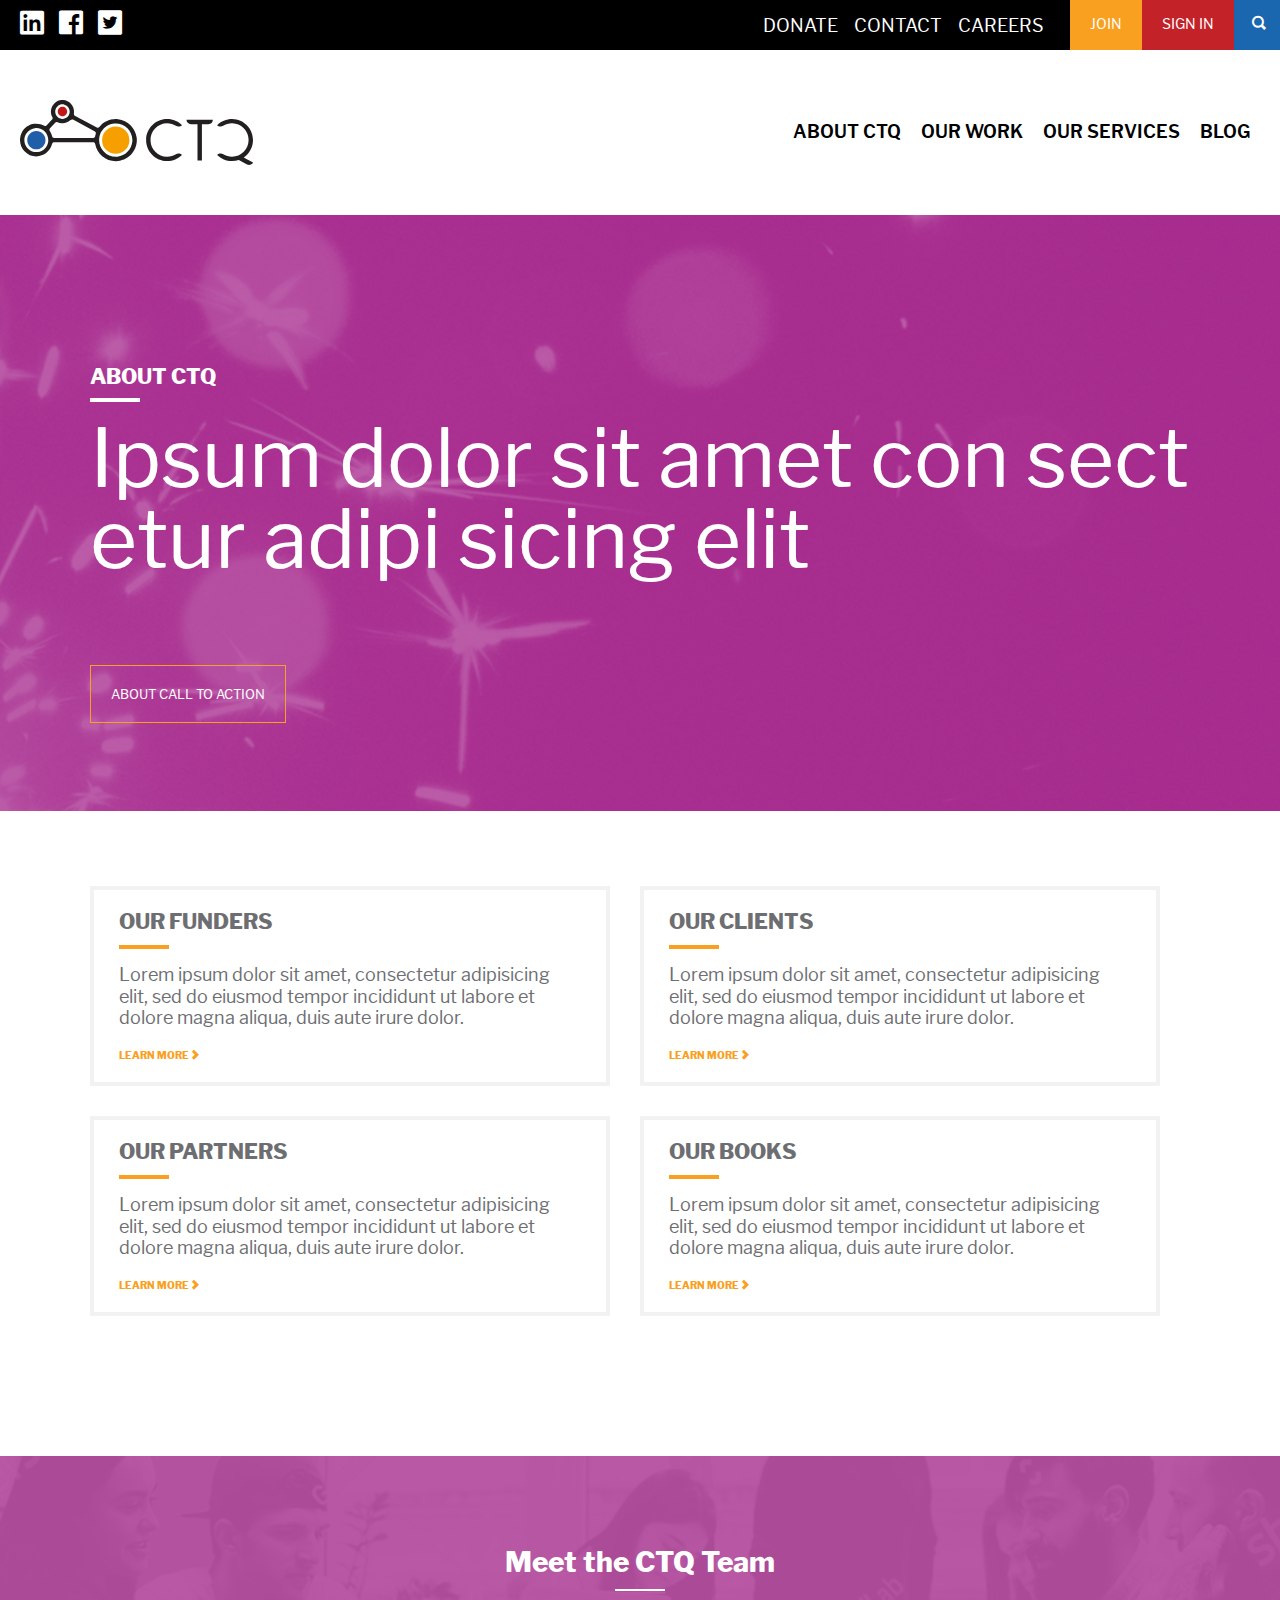
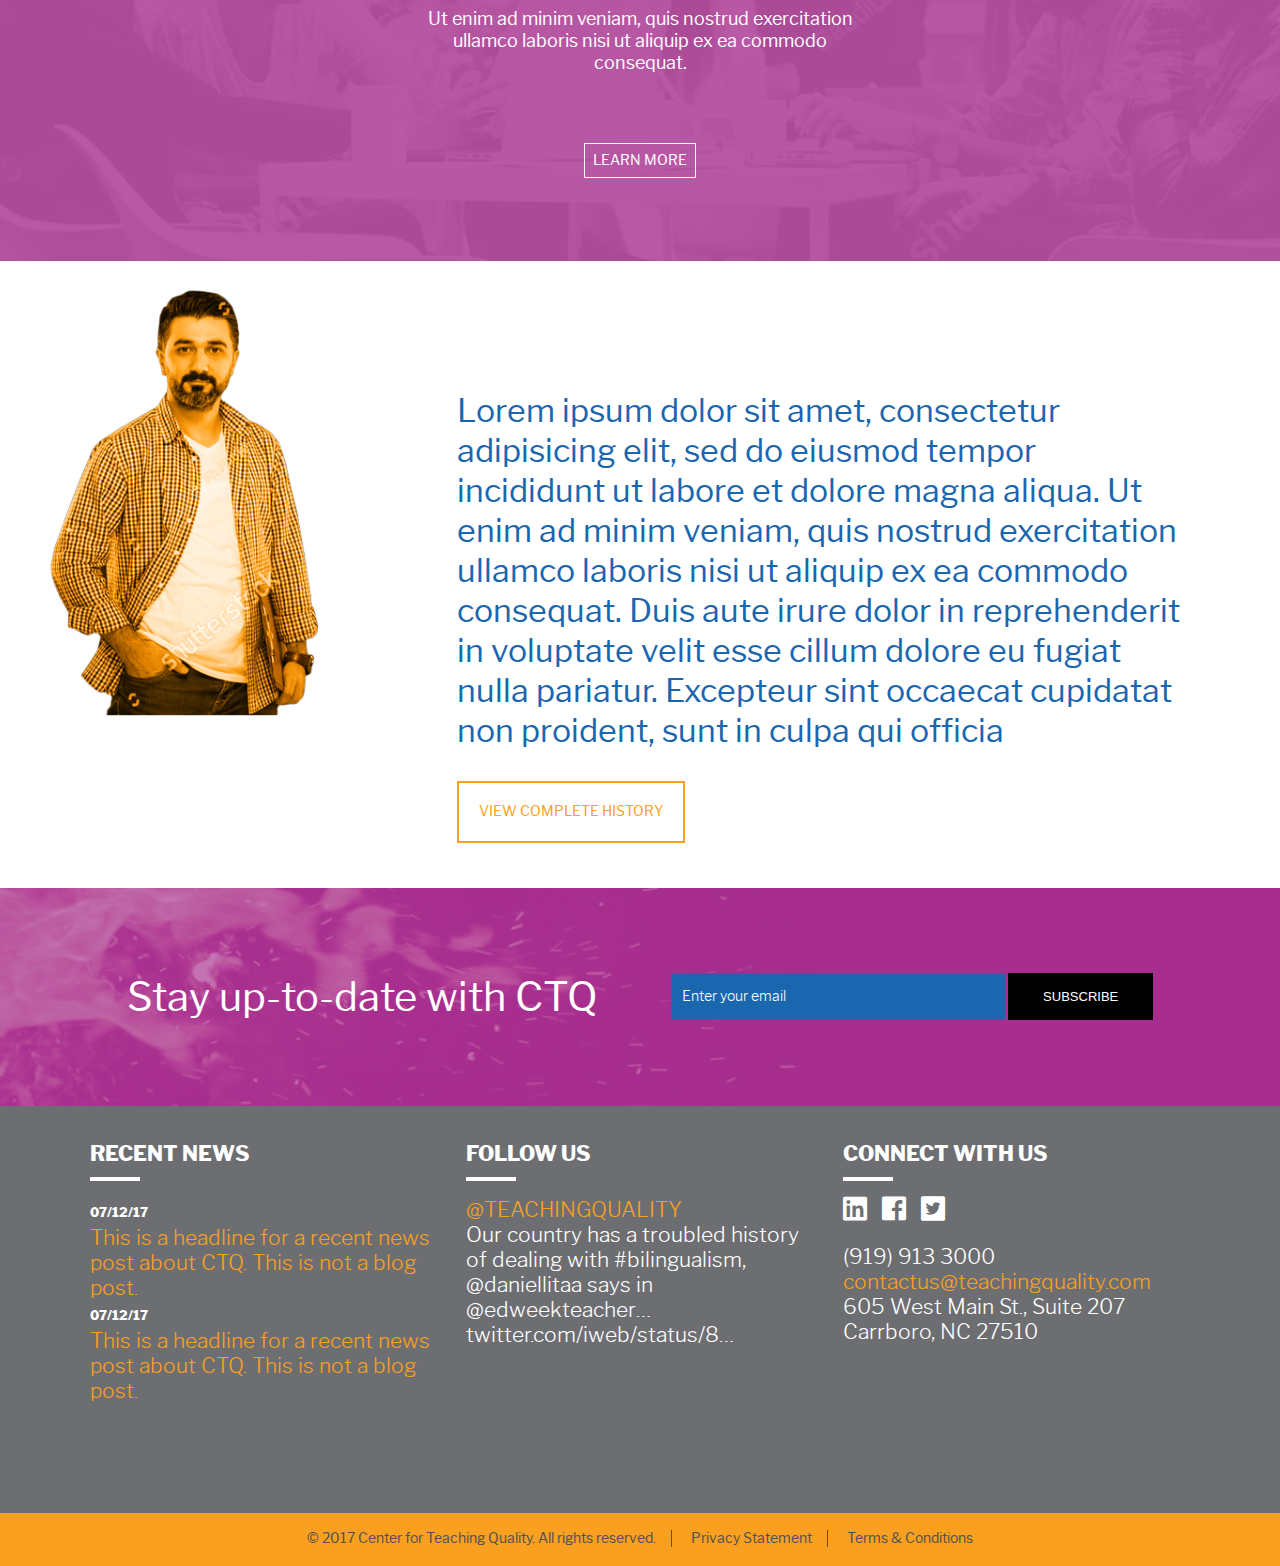
==== commit ab8808d9: "some changes" ====
--- a/markup/public/index.html
+++ b/markup/public/index.html
@@ -19,39 +19,39 @@
 							<li><a href="#" target="_blank"><span class="hidden">facebook</span><i class="icon-facebook"></i></a></li>
 							<li><a href="#" target="_blank"><span class="hidden">twitter</span><i class="icon-twitter"></i></a></li>
 						</ul>
-						<ul class="box-btn">
-							<li><a href="#">DONATE</a></li>
-							<li><a href="#">CONTACT</a></li>
-							<li><a href="#">CAREERS</a></li>
-						</ul>
 						<ul class="btn-holder">
+							<ul class="box-sub-btn">
+								<li><a href="#">DONATE</a></li>
+								<li><a href="#">CONTACT</a></li>
+								<li><a href="#">CAREERS</a></li>
+							</ul>
 							<li><a class="btn btn-join" href="#">join</a></li>
 							<li><a class="btn btn-sign" href="#">sign in</a></li>
 							<li><a class="btn btn-search" href="#"><i class="icon-search"></i></a></li>
 						</ul>
 					</div>
-					<div class="main-header"><strong class="logo"><a href="#"><img src="images/logo.svg" alt="Center For Teaching Quality" width="233" height="65"></a></strong><strong class="logo-sticky"><a href="#"><img src="images/logo-small.svg" alt="Center For Teaching Quality" width="47" height="25"></a></strong>
+					<div class="main-header"><strong class="logo"><a href="#" title="Center For Teaching Quality"><img src="images/logo.svg" alt="Center For Teaching Quality" width="233" height="65"></a></strong><strong class="logo-sticky only-mobile"><a href="#" title="Center For Teaching Quality"><img src="images/logo-small.svg" alt="Center For Teaching Quality" width="47" height="25"></a></strong>
 						<nav id="nav"><a class="nav-opener" href="#"><span>Open</span></a>
 							<div class="nav-drop">
-								<div class="box-search">
+								<div class="box-search only-mobile">
 									<form>
 										<input class="form-control" type="search" placeholder="Search...">
 										<button type="submit"><i class="icon-search"></i></button>
 									</form>
 								</div>
 								<div class="menu-main">
-									<ul>
+									<ul class="box-btn">
 										<li><a href="#">ABOUT CTQ</a></li>
 										<li><a href="#">OUR WORK</a></li>
 										<li><a href="#">OUR SERVICES</a></li>
 										<li><a href="#">BLOG</a></li>
 									</ul>
-									<ul class="box-btn">
+									<ul class="box-sub-btn only-mobile">
 										<li><a href="#">DONATE</a></li>
 										<li><a href="#">CONTACT</a></li>
 										<li><a href="#">CAREERS</a></li>
 									</ul>
-									<address class="contact-links"><span><a href="tel:9199133000">(919) 913 3000</a></span><span><a href="mailto:contactus@teachingquality.com">contactus@teachingquality.com</a></span><span><a href="#">605 West Main St., Suite 207 Carrboro, NC 27510</a></span></address>
+									<address class="contact-links only-mobile"><span><a href="tel:9199133000">(919) 913 3000</a></span><span><a class="yellow-color link ellipsis" href="mailto:contactus@teachingquality.com">contactus@teachingquality.com</a></span><span><a href="#">605 West Main St., Suite 207 Carrboro, NC 27510</a></span></address>
 								</div>
 							</div>
 						</nav>
@@ -67,25 +67,27 @@
 				</section>
 				<section class="box-posts">
 					<div class="container">
-						<div class="link-holder">
-							<div class="box-article"><a href="#">
-									<h4 class="title underline line-yellow">OUR FUNDERS</h4>
-									<p>Lorem ipsum dolor sit amet, consectetur adipisicing elit, sed do eiusmod tempor incididunt ut labore et dolore magna aliqua, duis aute irure dolor.</p><span class="more">LEARN MORE</span></a></div>
-						</div>
-						<div class="link-holder">
-							<div class="box-article"><a href="#">
-									<h4 class="title underline line-yellow">OUR CLIENTS</h4>
-									<p>Lorem ipsum dolor sit amet, consectetur adipisicing elit, sed do eiusmod tempor incididunt ut labore et dolore magna aliqua, duis aute irure dolor.</p><span class="more">LEARN MORE</span></a></div>
-						</div>
-						<div class="link-holder">
-							<div class="box-article"><a href="#">
-									<h4 class="title underline line-yellow">OUR PARTNERS</h4>
-									<p>Lorem ipsum dolor sit amet, consectetur adipisicing elit, sed do eiusmod tempor incididunt ut labore et dolore magna aliqua, duis aute irure dolor.</p><span class="more">LEARN MORE</span></a></div>
-						</div>
-						<div class="link-holder">
-							<div class="box-article"><a href="#">
-									<h4 class="title underline line-yellow">OUR BOOKS</h4>
-									<p>Lorem ipsum dolor sit amet, consectetur adipisicing elit, sed do eiusmod tempor incididunt ut labore et dolore magna aliqua, duis aute irure dolor.</p><span class="more">LEARN MORE</span></a></div>
+						<div class="box-holder">
+							<div class="link-holder">
+								<div class="box-article"><a href="#">
+										<h4 class="title underline line-yellow">OUR FUNDERS</h4>
+										<p>Lorem ipsum dolor sit amet, consectetur adipisicing elit, sed do eiusmod tempor incididunt ut labore et dolore magna aliqua, duis aute irure dolor.</p><span class="more link yellow-color">LEARN MORE<i class="icon-next"></i></span></a></div>
+							</div>
+							<div class="link-holder">
+								<div class="box-article"><a href="#">
+										<h4 class="title underline line-yellow">OUR CLIENTS</h4>
+										<p>Lorem ipsum dolor sit amet, consectetur adipisicing elit, sed do eiusmod tempor incididunt ut labore et dolore magna aliqua, duis aute irure dolor.</p><span class="more link yellow-color">LEARN MORE<i class="icon-next"></i></span></a></div>
+							</div>
+							<div class="link-holder">
+								<div class="box-article"><a href="#">
+										<h4 class="title underline line-yellow">OUR PARTNERS</h4>
+										<p>Lorem ipsum dolor sit amet, consectetur adipisicing elit, sed do eiusmod tempor incididunt ut labore et dolore magna aliqua, duis aute irure dolor.</p><span class="more link yellow-color">LEARN MORE<i class="icon-next"></i></span></a></div>
+							</div>
+							<div class="link-holder">
+								<div class="box-article"><a href="#">
+										<h4 class="title underline line-yellow">OUR BOOKS</h4>
+										<p>Lorem ipsum dolor sit amet, consectetur adipisicing elit, sed do eiusmod tempor incididunt ut labore et dolore magna aliqua, duis aute irure dolor.</p><span class="more link yellow-color">LEARN MORE<i class="icon-next"></i></span></a></div>
+							</div>
 						</div>
 					</div>
 				</section>
@@ -97,7 +99,7 @@
 						</div>
 					</div>
 				</section>
-				<section>
+				<section class="history">
 					<div class="container">
 						<div class="image"><img src="images/man-01.png" alt="image description"></div>
 						<div class="text">
@@ -105,13 +107,15 @@
 						</div>
 					</div>
 				</section>
-				<section>
+				<section class="up-to-date" style="background-image: url(images/bg-img-03.jpg);">
 					<div class="container">
 						<h1>Stay up-to-date with CTQ</h1>
 						<div class="form-email">
 							<form>
-								<input class="form-control" type="search" placeholder="Enter your email">
-								<button type="submit">SUBSCRIBE</button>
+								<div class="input-holder">
+									<input class="form-control" type="search" placeholder="Enter your email">
+									<button type="submit">SUBSCRIBE</button>
+								</div>
 							</form>
 						</div>
 					</div>
@@ -121,26 +125,22 @@
 				<div class="container">
 					<div class="main-footer">
 						<div class="box-holder">
-							<h1 class="title underline">RECENT NEWS</h1>
-							<div class="news"><span class="date">07/12/17</span>
-								<p>This is a headline for a recent news post about CTQ. This is not a blog post.</p>
-							</div>
-							<div class="news"><span class="date">07/12/17</span>
-								<p>This is a headline for a recent news post about CTQ. This is not a blog post.</p>
-							</div>
+							<h4 class="title underline line-white">RECENT NEWS</h4>
+							<div class="news"><span class="date">07/12/17</span><span class="link"><a class="yellow-color" href="#">This is a headline for a recent news post about CTQ. This is not a blog post.</a></span></div>
+							<div class="news"><span class="date">07/12/17</span><span class="link"><a class="yellow-color" href="#">This is a headline for a recent news post about CTQ. This is not a blog post.</a></span></div>
 						</div>
 						<div class="box-holder">
-							<h1 class="title underline">FOLLOW US</h1>
-							<p>@TEACHINGQUALITY</p>Our country has a <strong>troubled </strong>history of dealing with #bilingualism, @daniellitaa says in @edweekteacher… twitter.com/iweb/status/8…
+							<h4 class="title underline line-white">FOLLOW US</h4><span class="link"><a class="yellow-color" href="#">@TEACHINGQUALITY</a></span>
+							<p>Our country has a troubled history of dealing with #bilingualism, @daniellitaa says in @edweekteacher… twitter.com/iweb/status/8…</p>
 						</div>
 						<div class="box-holder">
-							<h1 class="title underline">CONNECT WITH US</h1>
+							<h4 class="title underline line-white">CONNECT WITH US</h4>
 							<ul class="social">
 								<li><a href="#" target="_blank"><span class="hidden">linkedin</span><i class="icon-linkedin"></i></a></li>
 								<li><a href="#" target="_blank"><span class="hidden">facebook</span><i class="icon-facebook"></i></a></li>
 								<li><a href="#" target="_blank"><span class="hidden">twitter</span><i class="icon-twitter"></i></a></li>
 							</ul>
-							<address class="contact-links"><span><a href="tel:9199133000">(919) 913 3000</a></span><span><a href="mailto:contactus@teachingquality.com">contactus@teachingquality.com</a></span><span><a href="#">605 West Main St., Suite 207 Carrboro, NC 27510</a></span></address>
+							<address class="contact-links"><span><a href="tel:9199133000">(919) 913 3000</a></span><span><a class="yellow-color link ellipsis" href="mailto:contactus@teachingquality.com">contactus@teachingquality.com</a></span><span><a href="#">605 West Main St., Suite 207 Carrboro, NC 27510</a></span></address>
 						</div>
 					</div>
 					<div class="bottom-footer">
--- a/markup/public/style.css
+++ b/markup/public/style.css
@@ -200,9 +200,14 @@
 .icon-user:before {
   content: "\e924"; }
 
+.social, .header-holder .top-header .box-sub-btn, .header-holder .top-header .btn-holder, #footer .bottom-footer .copyright {
+  margin: 0;
+  padding: 0;
+  list-style: none; }
+
 .clearfix:after, dl:after, .widget:after, .search-form:after,
 .post-password-form:after, .search-form p:after,
-.post-password-form p:after, #nav:after, .container:after {
+.post-password-form p:after, #nav:after, .container:after, .history .container:after {
   content: '';
   display: block;
   clear: both; }
@@ -705,7 +710,7 @@
 @media (min-width: 1300px) {
   h1,
   .h1 {
-    font-size: 40px; }
+    font-size: 38px; }
   h2,
   .h2 {
     font-size: 30px; }
@@ -759,11 +764,30 @@
   margin: 0 0 20px; }
 
 a {
-  color: #1a66af;
+  color: #fff;
   text-decoration: none; }
   a:hover, a:focus {
     color: #000;
     text-decoration: none; }
+
+.social, .header-holder .top-header .box-sub-btn, .header-holder .top-header .btn-holder, #footer .bottom-footer .copyright {
+  margin: 0;
+  padding: 0;
+  list-style: none; }
+
+.clearfix:after, dl:after, .widget:after, .search-form:after,
+.post-password-form:after, .search-form p:after,
+.post-password-form p:after, #nav:after, .container:after, .history .container:after {
+  content: '';
+  display: block;
+  clear: both; }
+
+.ellipsis {
+  white-space: nowrap;
+  /* 1 */
+  text-overflow: ellipsis;
+  /* 2 */
+  overflow: hidden; }
 
 .btn, .nav-links .next,
 .nav-links .prev,
@@ -924,29 +948,152 @@
   .nav-opener:before, .nav-opener:after,
   .nav-opener span {
     transition: transform 0.3s ease-in-out;
-    background: #000;
+    background: #6d6e71;
     position: absolute;
     top: 16px;
-    left: 15%;
-    right: 15%;
-    height: 3px;
+    left: 0;
+    right: 0;
+    height: 5px;
     margin-top: -2px; }
   .nav-opener:before, .nav-opener:after {
     content: '';
-    top: 10px; }
+    top: 6px; }
   .nav-opener:after {
-    top: 22px; }
+    top: 26px;
+    width: 50%;
+    left: auto; }
   .nav-opener:hover {
     opacity: 0.9; }
   .nav-active .nav-opener span {
     opacity: 0; }
   .nav-active .nav-opener:after, .nav-active .nav-opener:before {
     transform: rotate(45deg);
-    top: 16px;
-    left: 15%;
-    right: 15%; }
+    top: 16px; }
   .nav-active .nav-opener:after {
-    transform: rotate(-45deg); }
+    transform: rotate(-45deg);
+    width: 100%; }
+
+.social {
+  display: -ms-flexbox;
+  display: flex;
+  -ms-flex-flow: row wrap;
+      flex-flow: row wrap;
+  -ms-flex-line-pack: center;
+      align-content: center;
+  margin-bottom: 20px; }
+  .social li {
+    padding-right: 15px; }
+    .social li a > i {
+      font-size: 24px; }
+      .social li a > i:hover {
+        transition: color 0.3s ease-in-out;
+        color: #f9a020; }
+
+.header-holder .top-header {
+  display: -ms-flexbox;
+  display: flex;
+  -ms-flex-pack: justify;
+      justify-content: space-between;
+  -ms-flex-flow: row wrap;
+      flex-flow: row wrap;
+  -ms-flex-align: center;
+      align-items: center;
+  background: #000; }
+  .header-holder .top-header .social {
+    margin-bottom: 0;
+    height: 100%;
+    padding-left: 20px; }
+  .header-holder .top-header .box-sub-btn {
+    padding-right: 18px;
+    display: none; }
+    @media (min-width: 992px) {
+      .header-holder .top-header .box-sub-btn {
+        display: inline-block;
+        vertical-align: middle;
+        color: #fff; } }
+    .header-holder .top-header .box-sub-btn li {
+      display: inline-block;
+      vertical-align: middle;
+      margin-right: -4px;
+      padding: 0 8px; }
+      .header-holder .top-header .box-sub-btn li a:hover {
+        transition: color 0.3s ease-in-out;
+        color: #f9a020; }
+  .header-holder .top-header .btn-holder li {
+    display: inline-block;
+    vertical-align: middle;
+    margin-right: -4px;
+    height: 100%; }
+    .header-holder .top-header .btn-holder li .btn-join {
+      display: block;
+      background: #f9a020;
+      height: 100%;
+      text-transform: uppercase;
+      color: #fff;
+      line-height: 50px;
+      padding: 0 20px;
+      outline: none;
+      border: none; }
+      .header-holder .top-header .btn-holder li .btn-join:hover {
+        background: #fab552; }
+    .header-holder .top-header .btn-holder li .btn-sign {
+      display: block;
+      background: #c22228;
+      height: 100%;
+      text-transform: uppercase;
+      color: #fff;
+      line-height: 50px;
+      padding: 0 20px;
+      outline: none;
+      border: none; }
+      .header-holder .top-header .btn-holder li .btn-sign:hover {
+        background: #dd3a41; }
+    .header-holder .top-header .btn-holder li .btn-search {
+      display: none;
+      padding: 0;
+      text-align: center; }
+      @media (min-width: 768px) {
+        .header-holder .top-header .btn-holder li .btn-search {
+          display: block;
+          color: #fff;
+          line-height: 50px;
+          width: 50px;
+          background: #1a66af;
+          outline: none;
+          border: none; } }
+      .header-holder .top-header .btn-holder li .btn-search:hover {
+        background: #2180db; }
+
+.main-header {
+  display: -ms-flexbox;
+  display: flex;
+  -ms-flex-flow: row wrap;
+      flex-flow: row wrap;
+  -ms-flex-pack: justify;
+      justify-content: space-between;
+  -ms-flex-align: center;
+      align-items: center;
+  padding: 50px 20px; }
+  .main-header .logo {
+    display: none; }
+    @media (min-width: 768px) {
+      .main-header .logo {
+        display: block; } }
+  .main-header .menu-main .box-btn li {
+    padding: 0 10px;
+    font-weight: 600; }
+    .main-header .menu-main .box-btn li.active a {
+      color: #f9a020;
+      font-weight: 800; }
+    .main-header .menu-main .box-btn li a:hover {
+      color: #f9a020;
+      font-weight: 800; }
+
+.only-mobile {
+  display: block; }
+  @media (min-width: 768px) {
+    .only-mobile {
+      display: none !important; } }
 
 #wrapper {
   width: 100%;
@@ -978,9 +1125,9 @@
     left: 0;
     width: calc(50px);
     height: 4px; }
-    .start-section .underline:after {
+    .meet-section .underline:after {
       width: calc(50px);
-      height: 4px; }
+      height: 2px; }
   .underline.line-black:after {
     background: #000; }
   .underline.line-white:after {
@@ -1002,11 +1149,24 @@
     .link-holder {
       width: calc(50% - 15px); } }
   .link-holder .box-article {
-    border: 4px solid #f2f2f2; }
+    border: 4px solid #f2f2f2;
+    font-size: 18px; }
+    .link-holder .box-article h4 {
+      margin-bottom: 30px; }
     .link-holder .box-article > a {
       display: block;
       height: 100%;
-      padding: 20px 25px; }
+      padding: 20px 25px;
+      color: #6d6e71; }
+      .link-holder .box-article > a:hover {
+        color: inherit;
+        background: #f2f2f2; }
+      .link-holder .box-article > a .more {
+        font-size: 10px;
+        font-weight: 800;
+        position: relative; }
+        .link-holder .box-article > a .more i {
+          margin-left: 3px; }
 
 .start-section {
   color: #fff;
@@ -1014,11 +1174,15 @@
   background-repeat: no-repeat;
   background-position: 50% 50%;
   padding: 100px 0;
-  font-size: 81px;
+  font-size: 40px;
   line-height: 1; }
+  @media (min-width: 768px) {
+    .start-section {
+      font-size: 81px; } }
   .start-section h4 {
     text-transform: uppercase;
-    font-weight: 700; }
+    font-weight: 700;
+    margin-bottom: 30px; }
   .start-section p {
     margin-bottom: 50px; }
   .start-section .btn, .start-section .nav-links .next, .nav-links .start-section .next, .start-section
@@ -1040,7 +1204,13 @@
     color: #fff; }
 
 .box-posts {
-  padding: 75px 0 110px; }
+  padding: 50px 0; }
+  @media (min-width: 768px) {
+    .box-posts {
+      padding: 75px 0 110px; } }
+  @media (min-width: 768px) {
+    .box-posts .box-holder {
+      margin: 0 -15px; } }
 
 .meet-section {
   color: #fff;
@@ -1053,11 +1223,15 @@
     padding: 90px 0;
     width: 100%;
     height: 100%;
-    background: rgba(168, 46, 143, 0.7);
+    background: rgba(168, 46, 143, 0.8);
     position: relative; }
     .meet-section .img-overlay .container {
       max-width: 490px;
       margin: 0 auto; }
+      .meet-section .img-overlay .container h3 {
+        margin-bottom: 30px; }
+      .meet-section .img-overlay .container P {
+        margin-bottom: 75px; }
       .meet-section .img-overlay .container .btn, .meet-section .img-overlay .container .nav-links .next, .nav-links .meet-section .img-overlay .container .next, .meet-section .img-overlay .container
       .nav-links .prev,
       .nav-links .meet-section .img-overlay .container .prev, .meet-section .img-overlay .container
@@ -1074,30 +1248,229 @@
         color: #fff;
         border-color: #fff;
         padding: 8px; }
+        .meet-section .img-overlay .container .btn:hover, .meet-section .img-overlay .container .nav-links .next:hover, .nav-links .meet-section .img-overlay .container .next:hover, .meet-section .img-overlay .container
+        .nav-links .prev:hover,
+        .nav-links .meet-section .img-overlay .container .prev:hover, .meet-section .img-overlay .container
+        .navigation .next:hover,
+        .navigation .meet-section .img-overlay .container .next:hover, .meet-section .img-overlay .container
+        .navigation .prev:hover,
+        .navigation .meet-section .img-overlay .container .prev:hover, .meet-section .img-overlay .container
+        .navigation-comments .next:hover,
+        .navigation-comments .meet-section .img-overlay .container .next:hover, .meet-section .img-overlay .container
+        .navigation-comments .prev:hover,
+        .navigation-comments .meet-section .img-overlay .container .prev:hover, .meet-section .img-overlay .container .navigation-single .next a:hover, .navigation-single .next .meet-section .img-overlay .container a:hover, .meet-section .img-overlay .container
+        .navigation-single .prev a:hover,
+        .navigation-single .prev .meet-section .img-overlay .container a:hover {
+          transition: color 0.3s ease-in-out, border-color 0.3s ease-in-out;
+          color: #f9a020;
+          border-color: #f9a020;
+          background-color: transparent; }
     .meet-section .img-overlay:after {
+      display: block;
       position: absolute;
       content: "";
+      bottom: -1px;
+      z-index: 1;
+      height: 32px;
+      width: 100%;
+      background: url(../images/decor-01.png) no-repeat;
+      background-size: cover;
+      background-position: 50% 50%; }
+
+.history {
+  position: relative;
+  padding: 50px 0; }
+  @media (min-width: 768px) {
+    .history {
+      padding: 0; } }
+  @media (min-width: 768px) {
+    .history:before {
+      position: absolute;
+      background-size: cover;
+      background-position: 100% 100%;
+      height: 100%;
+      width: 66.6%;
+      content: "";
+      bottom: -35px;
       right: 0;
-      bottom: 0;
-      z-index: 1;
-      width: 0;
-      height: 0;
-      border-style: solid;
-      border-width: 3vw 50vw 0 0;
-      border-color: transparent #fff transparent transparent; }
-    .meet-section .img-overlay:before {
-      position: absolute;
-      content: "";
-      left: 0;
-      bottom: 0;
-      z-index: 1;
-      width: 0;
-      height: 0;
-      border-style: solid;
-      border-width: 3vw 0 0 50vw;
-      border-color: transparent transparent transparent #fff; }
+      background: url(../images/ctq_pattern_1.png) no-repeat; } }
+  .history .container {
+    position: relative;
+    text-align: center; }
+    .history .container .image {
+      position: relative;
+      height: 100%; }
+      @media (min-width: 768px) {
+        .history .container .image {
+          float: left;
+          width: 33.3%; } }
+      .history .container .image img {
+        position: relative;
+        left: 0px; }
+        @media (min-width: 768px) {
+          .history .container .image img {
+            left: -95px; } }
+    .history .container .text {
+      color: #1a66af;
+      text-align: left; }
+      @media (min-width: 768px) {
+        .history .container .text {
+          font-size: 32px;
+          line-height: 40px;
+          float: right;
+          width: 66.6%;
+          padding: 130px 0 45px; } }
+      .history .container .text p {
+        margin-bottom: 30px; }
+      .history .container .text a {
+        display: inline-block;
+        padding: 20px;
+        border: 2px solid #f9a020; }
+
+.up-to-date {
+  padding: 85px 0;
+  background-size: cover;
+  background-repeat: no-repeat;
+  background-position: 50% 50%;
+  color: #fff; }
+  .up-to-date .container {
+    display: -ms-flexbox;
+    display: flex;
+    -ms-flex-flow: column wrap;
+        flex-flow: column wrap;
+    -ms-flex-align: center;
+        align-items: center; }
+    @media (min-width: 768px) {
+      .up-to-date .container {
+        -ms-flex-flow: row wrap;
+            flex-flow: row wrap;
+        -ms-flex-pack: justify;
+            justify-content: space-between; } }
+    .up-to-date .container h1 {
+      margin-bottom: 30px; }
+      @media (min-width: 768px) {
+        .up-to-date .container h1 {
+          margin-bottom: 0;
+          font-weight: normal;
+          margin: 0 auto 30px; } }
+      @media (min-width: 992px) {
+        .up-to-date .container h1 {
+          margin: 0 auto; } }
+    .up-to-date .container .form-email {
+      margin: 0 auto; }
+    .up-to-date .container .input-holder {
+      max-width: 488px;
+      text-align: center; }
+      .up-to-date .container .input-holder input[type='search'] {
+        display: inline-block;
+        background: #1a66af;
+        color: #fff;
+        border: 1px solid #6f449b;
+        font-weight: 300;
+        line-height: 47px;
+        height: 47px;
+        margin-right: -2px;
+        width: 100%;
+        margin-bottom: 20px;
+        outline: none; }
+        .up-to-date .container .input-holder input[type='search']::-webkit-input-placeholder {
+          color: #fff; }
+        .up-to-date .container .input-holder input[type='search']::-moz-placeholder {
+          opacity: 1;
+          color: #fff; }
+        .up-to-date .container .input-holder input[type='search']:-moz-placeholder {
+          color: #fff; }
+        .up-to-date .container .input-holder input[type='search']:-ms-input-placeholder {
+          color: #fff; }
+        .up-to-date .container .input-holder input[type='search'].placeholder {
+          color: #fff; }
+        @media (min-width: 768px) {
+          .up-to-date .container .input-holder input[type='search'] {
+            width: calc(100% - 150px);
+            min-width: 335px;
+            margin-bottom: 0; } }
+        .up-to-date .container .input-holder input[type='search']:focus {
+          border-color: #563478; }
+      .up-to-date .container .input-holder button {
+        display: inline-block;
+        background: #000;
+        border: none;
+        font-weight: 400;
+        text-transform: uppercase;
+        font-size: 13px;
+        color: #fff;
+        line-height: 47px;
+        height: 100%;
+        padding: 0 35px;
+        outline: none; }
+        .up-to-date .container .input-holder button:hover {
+          transition: color 0.3s ease-in-out;
+          color: #f9a020; }
 
 #footer {
-  background: #6d6e71; }
+  background: #6d6e71;
+  color: #fff;
+  padding-top: 35px; }
+  #footer .main-footer {
+    margin: 0 -15px;
+    padding-bottom: 90px; }
+    #footer .main-footer .box-holder {
+      display: inline-block;
+      vertical-align: top;
+      margin-right: -4px;
+      font-size: 21px;
+      font-weight: 300;
+      line-height: 25px;
+      width: 100%;
+      padding: 0 15px;
+      margin-bottom: 20px; }
+      @media (min-width: 480px) {
+        #footer .main-footer .box-holder {
+          width: 50%; } }
+      @media (min-width: 992px) {
+        #footer .main-footer .box-holder {
+          width: 33.3%; } }
+      #footer .main-footer .box-holder h4 {
+        margin-bottom: 30px; }
+      #footer .main-footer .box-holder a {
+        color: #fff; }
+      #footer .main-footer .box-holder .date {
+        font-weight: 700;
+        font-size: 13px; }
+      #footer .main-footer .box-holder .contact-links {
+        font-style: normal; }
+        #footer .main-footer .box-holder .contact-links a {
+          display: inline-block; }
+  #footer .bottom-footer {
+    display: block;
+    background: #f9a020;
+    color: #505151;
+    margin: 0 -9999px;
+    padding: 0 9999px; }
+    #footer .bottom-footer .copyright {
+      text-align: center; }
+      #footer .bottom-footer .copyright li {
+        display: inline-block;
+        font-size: 14px;
+        padding: 18px 0; }
+        #footer .bottom-footer .copyright li:last-child a {
+          border-right: none; }
+        #footer .bottom-footer .copyright li a {
+          padding: 0 15px;
+          color: #505151; }
+          @media (min-width: 480px) {
+            #footer .bottom-footer .copyright li a {
+              border-right: 1px solid #505151; } }
+          #footer .bottom-footer .copyright li a:hover {
+            transition: color 0.3s ease-in-out;
+            color: #696b6b; }
+
+.yellow-color {
+  color: #f9a020 !important; }
+
+.link {
+  display: block !important; }
+  .link:hover {
+    opacity: .8; }
 
 /*# sourceMappingURL=style.css.map */
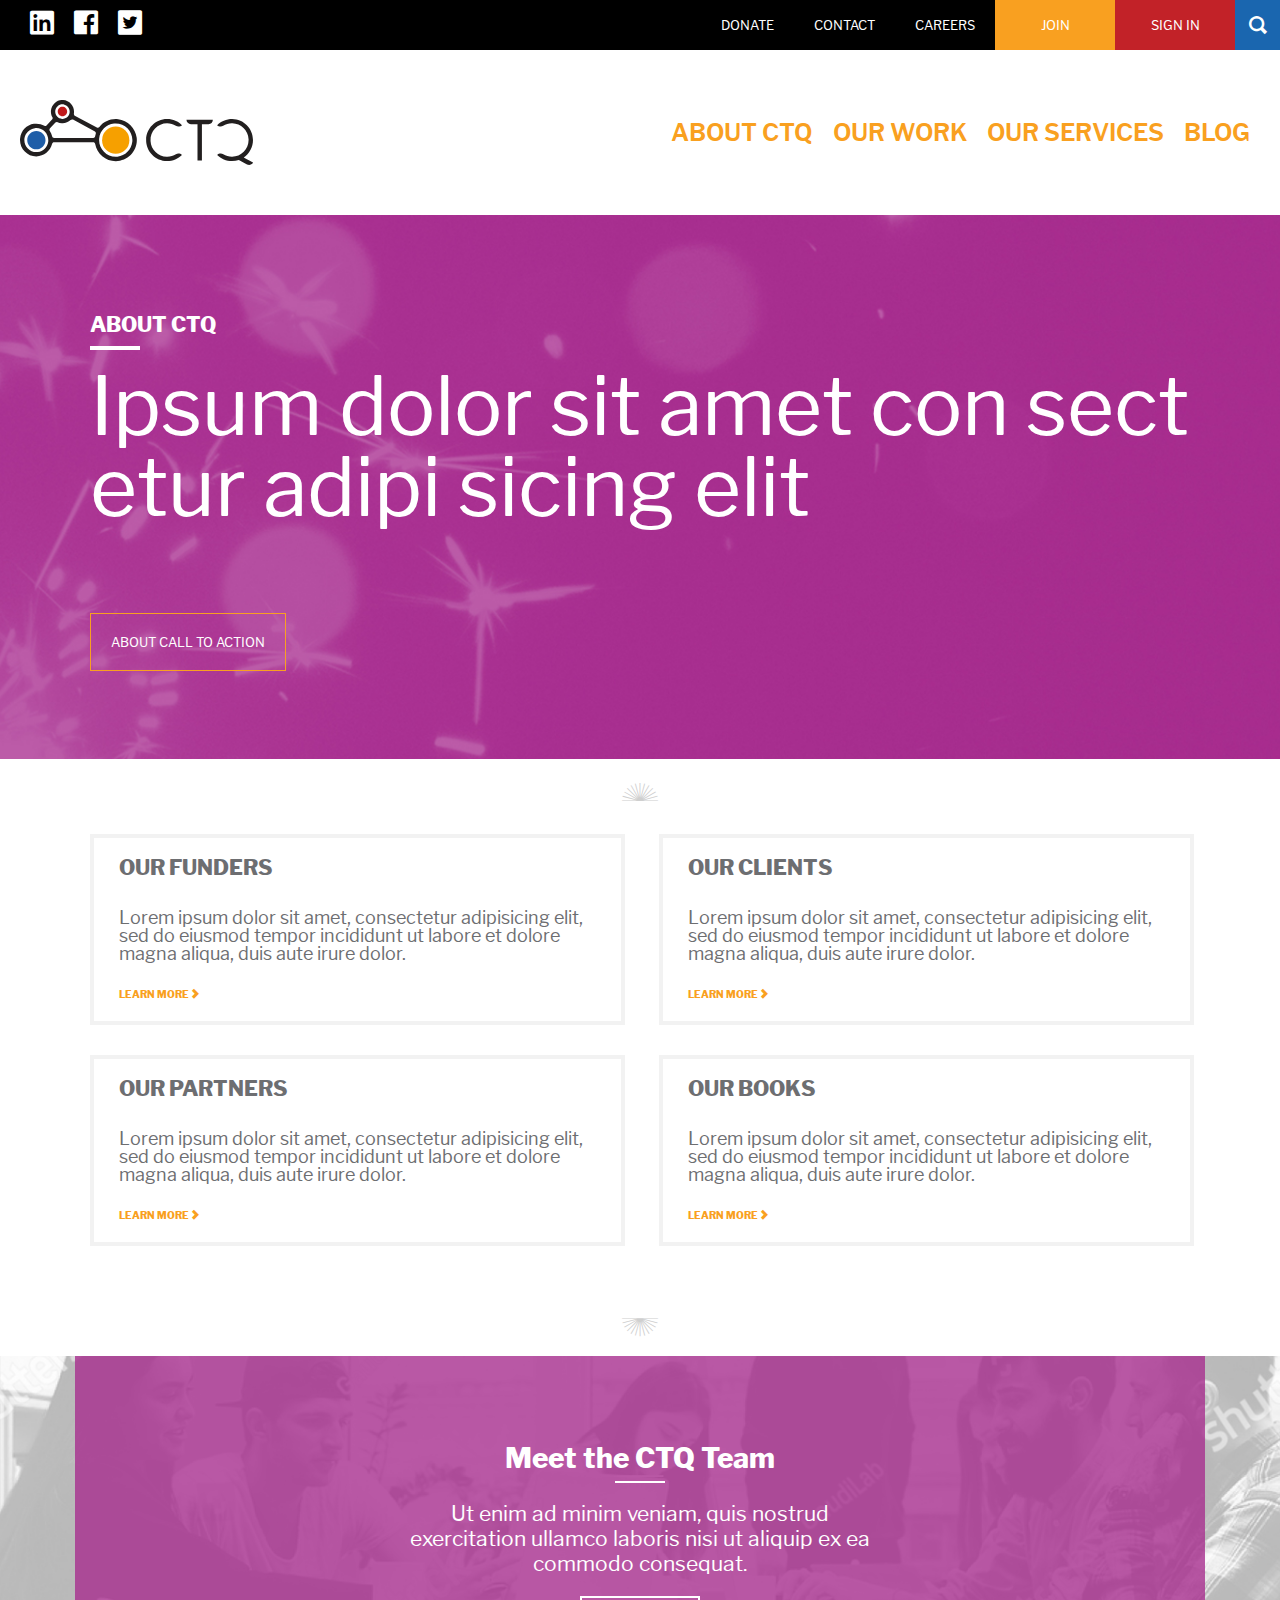
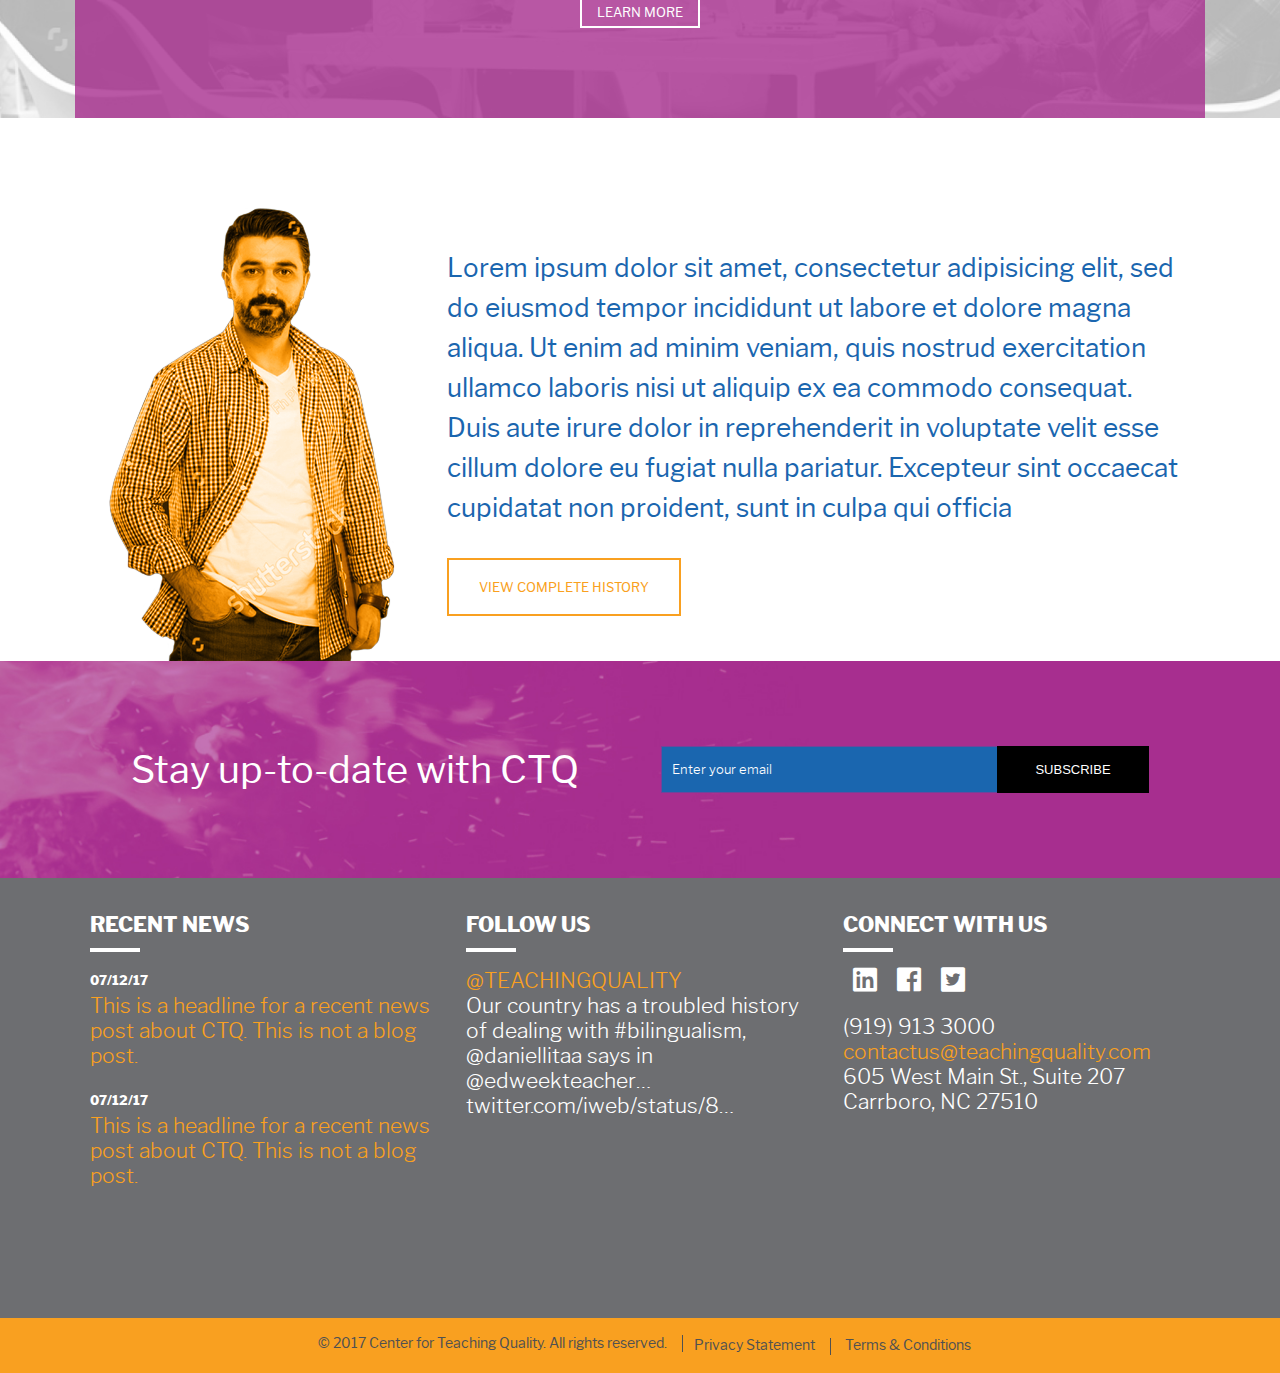
==== commit 8b2a9b66: "some changes" ====
--- a/markup/public/index.html
+++ b/markup/public/index.html
@@ -20,38 +20,43 @@
 							<li><a href="#" target="_blank"><span class="hidden">twitter</span><i class="icon-twitter"></i></a></li>
 						</ul>
 						<ul class="btn-holder">
-							<ul class="box-sub-btn">
-								<li><a href="#">DONATE</a></li>
-								<li><a href="#">CONTACT</a></li>
-								<li><a href="#">CAREERS</a></li>
-							</ul>
+							<li>
+								<ul class="box-sub-btn">
+									<li><a class="btn sub-btn" href="#">DONATE</a></li>
+									<li><a class="btn sub-btn" href="#">CONTACT</a></li>
+									<li><a class="btn sub-btn" href="#">CAREERS</a></li>
+								</ul>
+							</li>
 							<li><a class="btn btn-join" href="#">join</a></li>
 							<li><a class="btn btn-sign" href="#">sign in</a></li>
-							<li><a class="btn btn-search" href="#"><i class="icon-search"></i></a></li>
+							<li>
+								<form class="box-search">
+									<input class="form-control" type="search" placeholder="Search...">
+									<button class="btn btn-search" type="submit"><i class="icon-search"></i></button><a class="btn over-form" href="#"><i class="icon-search"></i></a>
+								</form>
+							</li>
 						</ul>
 					</div>
-					<div class="main-header"><strong class="logo"><a href="#" title="Center For Teaching Quality"><img src="images/logo.svg" alt="Center For Teaching Quality" width="233" height="65"></a></strong><strong class="logo-sticky only-mobile"><a href="#" title="Center For Teaching Quality"><img src="images/logo-small.svg" alt="Center For Teaching Quality" width="47" height="25"></a></strong>
+					<div class="main-header"><strong class="logo"><a href="#" title="Center For Teaching Quality"><img src="images/logo.svg" alt="Center For Teaching Quality" width="233" height="65"></a></strong><strong class="logo-small only-mobile"><a href="#" title="Center For Teaching Quality"><img src="images/logo-small.png" alt="Center For Teaching Quality"></a></strong>
 						<nav id="nav"><a class="nav-opener" href="#"><span>Open</span></a>
 							<div class="nav-drop">
-								<div class="box-search only-mobile">
-									<form>
-										<input class="form-control" type="search" placeholder="Search...">
-										<button type="submit"><i class="icon-search"></i></button>
-									</form>
-								</div>
+								<form class="box-search only-mobile">
+									<input class="form-control" type="search" placeholder="Search...">
+									<button type="submit"><i class="icon-search"></i></button>
+								</form>
 								<div class="menu-main">
 									<ul class="box-btn">
-										<li><a href="#">ABOUT CTQ</a></li>
+										<li><a href="#">abOUT CTQ</a></li>
 										<li><a href="#">OUR WORK</a></li>
 										<li><a href="#">OUR SERVICES</a></li>
 										<li><a href="#">BLOG</a></li>
 									</ul>
 									<ul class="box-sub-btn only-mobile">
-										<li><a href="#">DONATE</a></li>
+										<li><a href="#">donate</a></li>
 										<li><a href="#">CONTACT</a></li>
 										<li><a href="#">CAREERS</a></li>
 									</ul>
-									<address class="contact-links only-mobile"><span><a href="tel:9199133000">(919) 913 3000</a></span><span><a class="yellow-color link ellipsis" href="mailto:contactus@teachingquality.com">contactus@teachingquality.com</a></span><span><a href="#">605 West Main St., Suite 207 Carrboro, NC 27510</a></span></address>
+									<address class="contact-links only-mobile"><span><a href="tel:9199133000">(919) 913 3000</a></span><span><a class="link" href="mailto:contactus@teachingquality.com">contactus@teachingquality.com</a></span><span><a href="#">605 West Main St., Suite 207 Carrboro, NC 27510</a></span></address>
 								</div>
 							</div>
 						</nav>
@@ -61,63 +66,63 @@
 			<main id="main" role="main">
 				<section class="start-section" style="background-image: url(images/bg-img-01.jpg);">
 					<div class="container">
-						<h4 class="title underline line-white">About CTQ</h4>
-						<p>Ipsum dolor sit amet con sect etur adipi sicing elit</p><a class="btn" href="#">ABOUT CALL TO ACTION</a>
+						<h4 class="title under-line line-white">About CTQ</h4>
+						<p>Ipsum dolor sit amet con sect etur adipi sicing elit</p><a class="btn" href="#">about CALL TO ACTION</a>
 					</div>
 				</section>
-				<section class="box-posts">
+				<section class="box-posts icon-decor-down">
 					<div class="container">
 						<div class="box-holder">
 							<div class="link-holder">
-								<div class="box-article"><a href="#">
-										<h4 class="title underline line-yellow">OUR FUNDERS</h4>
-										<p>Lorem ipsum dolor sit amet, consectetur adipisicing elit, sed do eiusmod tempor incididunt ut labore et dolore magna aliqua, duis aute irure dolor.</p><span class="more link yellow-color">LEARN MORE<i class="icon-next"></i></span></a></div>
+								<div class="box-article">
+									<h4 class="title underline line-yellow"><a href="#">our FUNDERS</a></h4>
+									<p>Lorem ipsum dolor sit amet, consectetur adipisicing elit, sed do eiusmod tempor incididunt ut labore et dolore magna aliqua, duis aute irure dolor.</p><span class="more link yellow-color"><a href="#">LEARN MORE<i class="icon-next"></i></a></span>
+								</div>
 							</div>
 							<div class="link-holder">
-								<div class="box-article"><a href="#">
-										<h4 class="title underline line-yellow">OUR CLIENTS</h4>
-										<p>Lorem ipsum dolor sit amet, consectetur adipisicing elit, sed do eiusmod tempor incididunt ut labore et dolore magna aliqua, duis aute irure dolor.</p><span class="more link yellow-color">LEARN MORE<i class="icon-next"></i></span></a></div>
+								<div class="box-article">
+									<h4 class="title underline line-yellow"><a href="#">our CLIENTS</a></h4>
+									<p>Lorem ipsum dolor sit amet, consectetur adipisicing elit, sed do eiusmod tempor incididunt ut labore et dolore magna aliqua, duis aute irure dolor.</p><span class="more link yellow-color"><a href="#">LEARN MORE<i class="icon-next"></i></a></span>
+								</div>
 							</div>
 							<div class="link-holder">
-								<div class="box-article"><a href="#">
-										<h4 class="title underline line-yellow">OUR PARTNERS</h4>
-										<p>Lorem ipsum dolor sit amet, consectetur adipisicing elit, sed do eiusmod tempor incididunt ut labore et dolore magna aliqua, duis aute irure dolor.</p><span class="more link yellow-color">LEARN MORE<i class="icon-next"></i></span></a></div>
+								<div class="box-article">
+									<h4 class="title underline line-yellow"><a href="#">our PARTNERS</a></h4>
+									<p>Lorem ipsum dolor sit amet, consectetur adipisicing elit, sed do eiusmod tempor incididunt ut labore et dolore magna aliqua, duis aute irure dolor.</p><span class="more link yellow-color"><a href="#">LEARN MORE<i class="icon-next"></i></a></span>
+								</div>
 							</div>
 							<div class="link-holder">
-								<div class="box-article"><a href="#">
-										<h4 class="title underline line-yellow">OUR BOOKS</h4>
-										<p>Lorem ipsum dolor sit amet, consectetur adipisicing elit, sed do eiusmod tempor incididunt ut labore et dolore magna aliqua, duis aute irure dolor.</p><span class="more link yellow-color">LEARN MORE<i class="icon-next"></i></span></a></div>
+								<div class="box-article">
+									<h4 class="title underline line-yellow"><a href="#">our BOOKS</a></h4>
+									<p>Lorem ipsum dolor sit amet, consectetur adipisicing elit, sed do eiusmod tempor incididunt ut labore et dolore magna aliqua, duis aute irure dolor.</p><span class="more link yellow-color"><a href="#">LEARN MORE<i class="icon-next"></i></a></span>
+								</div>
 							</div>
 						</div>
 					</div>
 				</section>
 				<section class="meet-section" style="background-image: url(images/bg-img-02.jpg);">
-					<div class="img-overlay">
-						<div class="container">
-							<h3 class="title underline line-center line-white">Meet the CTQ Team</h3>
-							<p>Ut enim ad minim veniam, quis nostrud exercitation ullamco laboris nisi ut aliquip ex ea commodo consequat.</p><a class="btn more" href="#">LEARN MORE</a>
+					<div class="container">
+						<div class="content-holder">
+							<h3 class="title under-line line-center line-white">Meet the CTQ Team</h3>
+							<p>Ut enim ad minim veniam, quis nostrud exercitation ullamco laboris nisi ut aliquip ex ea commodo consequat.</p><a class="btn more" href="#">learn more</a>
 						</div>
 					</div>
 				</section>
 				<section class="history">
 					<div class="container">
-						<div class="image"><img src="images/man-01.png" alt="image description"></div>
 						<div class="text">
 							<p>Lorem ipsum dolor sit amet, consectetur adipisicing elit, sed do eiusmod tempor incididunt ut labore et dolore magna aliqua. Ut enim ad minim veniam, quis nostrud exercitation ullamco laboris nisi ut aliquip ex ea commodo consequat. Duis aute irure dolor in reprehenderit in voluptate velit esse cillum dolore eu fugiat nulla pariatur. Excepteur sint occaecat cupidatat non proident, sunt in culpa qui officia</p><a class="btn" href="#">VIEW COMPLETE HISTORY</a>
 						</div>
+						<div class="image"><img src="images/man-01.png" alt="image description"></div>
 					</div>
 				</section>
 				<section class="up-to-date" style="background-image: url(images/bg-img-03.jpg);">
 					<div class="container">
-						<h1>Stay up-to-date with CTQ</h1>
-						<div class="form-email">
-							<form>
-								<div class="input-holder">
-									<input class="form-control" type="search" placeholder="Enter your email">
-									<button type="submit">SUBSCRIBE</button>
-								</div>
-							</form>
-						</div>
+						<h1>Stay up-to-date with CTQ					</h1>
+						<form class="form-email">
+							<input class="form-control" type="search" placeholder="Enter your email">
+							<button type="submit">SUBSCRIBE</button>
+						</form>
 					</div>
 				</section>
 			</main>
@@ -125,16 +130,20 @@
 				<div class="container">
 					<div class="main-footer">
 						<div class="box-holder">
-							<h4 class="title underline line-white">RECENT NEWS</h4>
-							<div class="news"><span class="date">07/12/17</span><span class="link"><a class="yellow-color" href="#">This is a headline for a recent news post about CTQ. This is not a blog post.</a></span></div>
-							<div class="news"><span class="date">07/12/17</span><span class="link"><a class="yellow-color" href="#">This is a headline for a recent news post about CTQ. This is not a blog post.</a></span></div>
+							<h4 class="title under-line line-white">RECENT NEWS</h4>
+							<div class="news">
+								<time class="date">07/12/17</time><span class="link"><a class="yellow-color" href="#">This is a headline for a recent news post about CTQ. This is not a blog post.</a></span>
+							</div>
+							<div class="news">
+								<time class="date">07/12/17</time><span class="link"><a class="yellow-color" href="#">This is a headline for a recent news post about CTQ. This is not a blog post.</a></span>
+							</div>
 						</div>
 						<div class="box-holder">
-							<h4 class="title underline line-white">FOLLOW US</h4><span class="link"><a class="yellow-color" href="#">@TEACHINGQUALITY</a></span>
-							<p>Our country has a troubled history of dealing with #bilingualism, @daniellitaa says in @edweekteacher… twitter.com/iweb/status/8…</p>
+							<h4 class="title under-line line-white">FOLLOW US</h4><span class="link"><a class="yellow-color" href="#">@TEACHINGQUALITY</a></span>
+							<p><a class="twitter ellipsis" href="#">Our country has a troubled history of dealing with #bilingualism, @daniellitaa says in @edweekteacher… twitter.com/iweb/status/8…</a></p>
 						</div>
 						<div class="box-holder">
-							<h4 class="title underline line-white">CONNECT WITH US</h4>
+							<h4 class="title under-line line-white">CONNECT WITH US</h4>
 							<ul class="social">
 								<li><a href="#" target="_blank"><span class="hidden">linkedin</span><i class="icon-linkedin"></i></a></li>
 								<li><a href="#" target="_blank"><span class="hidden">facebook</span><i class="icon-facebook"></i></a></li>
@@ -144,8 +153,8 @@
 						</div>
 					</div>
 					<div class="bottom-footer">
-						<ul class="copyright">
-							<li><a href="#">&copy; 2017 Center for Teaching Quality. All rights reserved.</a></li>
+						<div class="copyright-holder"><span class="copyright"><a class="copyright-link" href="#">&copy; 2017 Center for Teaching Quality. </a>All rights reserved.</span></div>
+						<ul class="copyright-list">
 							<li><a href="#">Privacy Statement</a></li>
 							<li><a href="#">Terms &amp; Conditions</a></li>
 						</ul>
--- a/markup/public/style.css
+++ b/markup/public/style.css
@@ -171,7 +171,8 @@
   content: "\e91f"; }
 
 .icon-search:before {
-  content: "\e920"; }
+  content: "\e920";
+  font-size: 18px; }
 
 .icon-support:before {
   content: "\e921"; }
@@ -200,14 +201,14 @@
 .icon-user:before {
   content: "\e924"; }
 
-.social, .header-holder .top-header .box-sub-btn, .header-holder .top-header .btn-holder, #footer .bottom-footer .copyright {
+.social, .header-holder ul, #footer .bottom-footer .copyright-list {
   margin: 0;
   padding: 0;
   list-style: none; }
 
 .clearfix:after, dl:after, .widget:after, .search-form:after,
 .post-password-form:after, .search-form p:after,
-.post-password-form p:after, #nav:after, .container:after, .history .container:after {
+.post-password-form p:after {
   content: '';
   display: block;
   clear: both; }
@@ -265,7 +266,7 @@
 .gm-style img {
   max-width: none; }
 
-@media (max-width: 991px) {
+@media (max-width: 1023px) {
   iframe {
     width: 100%; } }
 
@@ -354,7 +355,7 @@
   -webkit-appearance: none;
   -webkit-border-radius: 0;
   padding: 4px 10px;
-  font-size: 14px;
+  font-size: 13px;
   line-height: 18px;
   font-family: "libre_franklin", "Helvetica Neue", "Helvetica", sans-serif;
   box-sizing: border-box;
@@ -429,7 +430,7 @@
   -webkit-border-radius: 0;
   height: 30px;
   padding: 4px 10px;
-  font-size: 14px;
+  font-size: 13px;
   line-height: 18px;
   color: #f9a020;
   outline: none;
@@ -687,7 +688,7 @@
   .h6 {
     font-size: 16px; } }
 
-@media (min-width: 992px) {
+@media (min-width: 1024px) {
   h1,
   .h1 {
     font-size: 40px; }
@@ -707,7 +708,7 @@
   .h6 {
     font-size: 16px; } }
 
-@media (min-width: 1300px) {
+@media (min-width: 1200px) {
   h1,
   .h1 {
     font-size: 38px; }
@@ -764,20 +765,20 @@
   margin: 0 0 20px; }
 
 a {
-  color: #fff;
+  color: #f9a020;
   text-decoration: none; }
   a:hover, a:focus {
     color: #000;
     text-decoration: none; }
 
-.social, .header-holder .top-header .box-sub-btn, .header-holder .top-header .btn-holder, #footer .bottom-footer .copyright {
+.social, .header-holder ul, #footer .bottom-footer .copyright-list {
   margin: 0;
   padding: 0;
   list-style: none; }
 
 .clearfix:after, dl:after, .widget:after, .search-form:after,
 .post-password-form:after, .search-form p:after,
-.post-password-form p:after, #nav:after, .container:after, .history .container:after {
+.post-password-form p:after {
   content: '';
   display: block;
   clear: both; }
@@ -801,7 +802,7 @@
   color: #f9a020;
   border: 1px solid #f9a020;
   padding: 4px 10px;
-  font-size: 14px;
+  font-size: 13px;
   line-height: 18px; }
   .btn:hover, .nav-links .next:hover,
   .nav-links .prev:hover,
@@ -895,199 +896,367 @@
   .navigation-comments .btn-group > .prev + a, .navigation-single .prev .btn-group > a + a {
     border-left: 0; }
 
-#nav {
-  position: relative; }
-
-.nav-drop {
-  transition: all 0.3s ease-in-out;
-  background: #000;
-  color: #fff;
-  overflow: hidden;
-  position: absolute;
-  top: 100%;
-  left: 0;
-  right: 0;
-  z-index: 999;
-  opacity: 0; }
-  @media (min-width: 768px) {
-    .nav-drop {
-      position: static;
-      opacity: 1;
-      color: #000;
-      background: none; } }
-  .nav-active .nav-drop {
-    opacity: 1; }
-  .nav-drop ul {
-    margin: 0;
-    padding: 0; }
-    @media (min-width: 768px) {
-      .nav-drop ul {
-        display: -ms-flexbox;
-        display: flex;
-        -ms-flex-wrap: wrap;
-            flex-wrap: wrap;
-        -ms-flex-pack: justify;
-            justify-content: space-between; } }
-  .nav-drop li {
-    list-style: none; }
-    .nav-drop li.active, .nav-drop li:hover {
-      opacity: 0.5; }
-  .nav-drop a {
-    color: inherit; }
-
-.nav-opener {
-  position: relative;
-  width: 30px;
-  height: 30px;
-  font-size: 0;
-  line-height: 0;
-  float: right; }
-  @media (min-width: 768px) {
-    .nav-opener {
-      display: none; } }
-  .nav-opener:before, .nav-opener:after,
-  .nav-opener span {
-    transition: transform 0.3s ease-in-out;
-    background: #6d6e71;
-    position: absolute;
-    top: 16px;
-    left: 0;
-    right: 0;
-    height: 5px;
-    margin-top: -2px; }
-  .nav-opener:before, .nav-opener:after {
-    content: '';
-    top: 6px; }
-  .nav-opener:after {
-    top: 26px;
-    width: 50%;
-    left: auto; }
-  .nav-opener:hover {
-    opacity: 0.9; }
-  .nav-active .nav-opener span {
-    opacity: 0; }
-  .nav-active .nav-opener:after, .nav-active .nav-opener:before {
-    transform: rotate(45deg);
-    top: 16px; }
-  .nav-active .nav-opener:after {
-    transform: rotate(-45deg);
-    width: 100%; }
-
 .social {
   display: -ms-flexbox;
   display: flex;
-  -ms-flex-flow: row wrap;
-      flex-flow: row wrap;
+  -ms-flex-flow: row nowrap;
+      flex-flow: row nowrap;
   -ms-flex-line-pack: center;
       align-content: center;
   margin-bottom: 20px; }
   .social li {
-    padding-right: 15px; }
-    .social li a > i {
+    padding: 0 5px; }
+    @media (min-width: 768px) {
+      .social li {
+        padding: 0 10px; } }
+    .social li a {
+      display: block;
+      color: #fff;
       font-size: 24px; }
-      .social li a > i:hover {
+      .social li a:hover i {
         transition: color 0.3s ease-in-out;
         color: #f9a020; }
+
+.header-holder ul {
+  display: -ms-flexbox;
+  display: flex; }
 
 .header-holder .top-header {
   display: -ms-flexbox;
   display: flex;
   -ms-flex-pack: justify;
       justify-content: space-between;
-  -ms-flex-flow: row wrap;
-      flex-flow: row wrap;
   -ms-flex-align: center;
       align-items: center;
   background: #000; }
   .header-holder .top-header .social {
     margin-bottom: 0;
-    height: 100%;
-    padding-left: 20px; }
-  .header-holder .top-header .box-sub-btn {
-    padding-right: 18px;
+    padding-left: 15px; }
+    @media (min-width: 768px) {
+      .header-holder .top-header .social {
+        padding-left: 20px; } }
+  .header-holder .top-header .btn-holder li .btn, .header-holder .top-header .btn-holder li .nav-links .next, .nav-links .header-holder .top-header .btn-holder li .next, .header-holder .top-header .btn-holder li
+  .nav-links .prev,
+  .nav-links .header-holder .top-header .btn-holder li .prev, .header-holder .top-header .btn-holder li
+  .navigation .next,
+  .navigation .header-holder .top-header .btn-holder li .next, .header-holder .top-header .btn-holder li
+  .navigation .prev,
+  .navigation .header-holder .top-header .btn-holder li .prev, .header-holder .top-header .btn-holder li
+  .navigation-comments .next,
+  .navigation-comments .header-holder .top-header .btn-holder li .next, .header-holder .top-header .btn-holder li
+  .navigation-comments .prev,
+  .navigation-comments .header-holder .top-header .btn-holder li .prev, .header-holder .top-header .btn-holder li .navigation-single .next a, .navigation-single .next .header-holder .top-header .btn-holder li a, .header-holder .top-header .btn-holder li
+  .navigation-single .prev a,
+  .navigation-single .prev .header-holder .top-header .btn-holder li a {
+    display: -ms-flexbox;
+    display: flex;
+    -ms-flex-align: center;
+        align-items: center;
+    -ms-flex-pack: center;
+        justify-content: center;
+    padding: 17px 20px;
+    color: #fff;
+    outline: none;
+    border: none;
+    text-align: center;
+    overflow: hidden;
+    text-transform: uppercase;
+    max-height: 50px; }
+    .header-holder .top-header .btn-holder li .btn:hover, .header-holder .top-header .btn-holder li .nav-links .next:hover, .nav-links .header-holder .top-header .btn-holder li .next:hover, .header-holder .top-header .btn-holder li
+    .nav-links .prev:hover,
+    .nav-links .header-holder .top-header .btn-holder li .prev:hover, .header-holder .top-header .btn-holder li
+    .navigation .next:hover,
+    .navigation .header-holder .top-header .btn-holder li .next:hover, .header-holder .top-header .btn-holder li
+    .navigation .prev:hover,
+    .navigation .header-holder .top-header .btn-holder li .prev:hover, .header-holder .top-header .btn-holder li
+    .navigation-comments .next:hover,
+    .navigation-comments .header-holder .top-header .btn-holder li .next:hover, .header-holder .top-header .btn-holder li
+    .navigation-comments .prev:hover,
+    .navigation-comments .header-holder .top-header .btn-holder li .prev:hover, .header-holder .top-header .btn-holder li .navigation-single .next a:hover, .navigation-single .next .header-holder .top-header .btn-holder li a:hover, .header-holder .top-header .btn-holder li
+    .navigation-single .prev a:hover,
+    .navigation-single .prev .header-holder .top-header .btn-holder li a:hover {
+      transition: color 0.3s ease-in-out;
+      background: none;
+      color: #f9a020; }
+  .header-holder .top-header .btn-holder li .sub-btn {
     display: none; }
-    @media (min-width: 992px) {
-      .header-holder .top-header .box-sub-btn {
-        display: inline-block;
-        vertical-align: middle;
-        color: #fff; } }
-    .header-holder .top-header .box-sub-btn li {
-      display: inline-block;
-      vertical-align: middle;
-      margin-right: -4px;
-      padding: 0 8px; }
-      .header-holder .top-header .box-sub-btn li a:hover {
-        transition: color 0.3s ease-in-out;
-        color: #f9a020; }
-  .header-holder .top-header .btn-holder li {
-    display: inline-block;
-    vertical-align: middle;
-    margin-right: -4px;
-    height: 100%; }
-    .header-holder .top-header .btn-holder li .btn-join {
+    @media (min-width: 768px) {
+      .header-holder .top-header .btn-holder li .sub-btn {
+        display: -ms-flexbox;
+        display: flex; } }
+  .header-holder .top-header .btn-holder li .btn-join {
+    width: 89px;
+    background: #f9a020; }
+    @media (min-width: 768px) {
+      .header-holder .top-header .btn-holder li .btn-join {
+        width: 120px; } }
+    .header-holder .top-header .btn-holder li .btn-join:hover {
+      background: #fab552;
+      color: #fff; }
+  .header-holder .top-header .btn-holder li .btn-sign {
+    width: 98px;
+    background: #c22228; }
+    @media (min-width: 768px) {
+      .header-holder .top-header .btn-holder li .btn-sign {
+        width: 120px; } }
+    .header-holder .top-header .btn-holder li .btn-sign:hover {
+      background: #dd3a41;
+      color: #fff; }
+  .header-holder .top-header .btn-holder .box-search {
+    display: none;
+    position: relative; }
+    @media (min-width: 1024px) {
+      .header-holder .top-header .btn-holder .box-search {
+        display: -ms-flexbox;
+        display: flex;
+        -ms-flex-align: center;
+            align-items: center; } }
+    .header-holder .top-header .btn-holder .box-search.popup-active input[type='search'] {
+      transition: width 0.3s ease-in-out;
       display: block;
-      background: #f9a020;
-      height: 100%;
-      text-transform: uppercase;
+      width: 100%; }
+    .header-holder .top-header .btn-holder .box-search.popup-active .over-form {
+      display: none; }
+    .header-holder .top-header .btn-holder .box-search input[type='search'] {
+      display: none;
+      width: 0;
+      min-height: 50px;
+      border: 2px solid #1a66af;
+      border-right: transparent; }
+      .header-holder .top-header .btn-holder .box-search input[type='search']:focus {
+        border-color: #2180db; }
+    .header-holder .top-header .btn-holder .box-search button {
+      min-height: 50px;
+      min-width: 45px;
+      background-color: #1a66af;
+      padding: 0; }
+      .header-holder .top-header .btn-holder .box-search button:hover {
+        background-color: #2180db;
+        color: #fff; }
+    .header-holder .top-header .btn-holder .box-search .over-form {
+      display: none;
+      position: absolute;
+      left: 0;
+      top: 0;
+      z-index: 1;
+      min-height: 50px;
       color: #fff;
-      line-height: 50px;
-      padding: 0 20px;
-      outline: none;
-      border: none; }
-      .header-holder .top-header .btn-holder li .btn-join:hover {
-        background: #fab552; }
-    .header-holder .top-header .btn-holder li .btn-sign {
-      display: block;
-      background: #c22228;
-      height: 100%;
-      text-transform: uppercase;
-      color: #fff;
-      line-height: 50px;
-      padding: 0 20px;
-      outline: none;
-      border: none; }
-      .header-holder .top-header .btn-holder li .btn-sign:hover {
-        background: #dd3a41; }
-    .header-holder .top-header .btn-holder li .btn-search {
-      display: none;
-      padding: 0;
-      text-align: center; }
-      @media (min-width: 768px) {
-        .header-holder .top-header .btn-holder li .btn-search {
-          display: block;
-          color: #fff;
-          line-height: 50px;
-          width: 50px;
-          background: #1a66af;
-          outline: none;
-          border: none; } }
-      .header-holder .top-header .btn-holder li .btn-search:hover {
-        background: #2180db; }
+      min-width: 45px;
+      background: #1a66af;
+      padding: 0; }
+      @media (min-width: 1024px) {
+        .header-holder .top-header .btn-holder .box-search .over-form {
+          display: -ms-flexbox;
+          display: flex; } }
+      .header-holder .top-header .btn-holder .box-search .over-form:hover {
+        background: #2180db;
+        color: #fff; }
 
 .main-header {
   display: -ms-flexbox;
   display: flex;
-  -ms-flex-flow: row wrap;
-      flex-flow: row wrap;
   -ms-flex-pack: justify;
       justify-content: space-between;
-  -ms-flex-align: center;
-      align-items: center;
-  padding: 50px 20px; }
+  padding: 40px 20px;
+  position: relative; }
+  @media (min-width: 768px) {
+    .main-header {
+      padding: 44px 40px 25px; } }
+  @media (min-width: 1024px) {
+    .main-header {
+      padding: 50px 20px; } }
   .main-header .logo {
-    display: none; }
+    position: relative;
+    display: none;
+    z-index: 1; }
     @media (min-width: 768px) {
       .main-header .logo {
-        display: block; } }
-  .main-header .menu-main .box-btn li {
-    padding: 0 10px;
-    font-weight: 600; }
-    .main-header .menu-main .box-btn li.active a {
-      color: #f9a020;
-      font-weight: 800; }
-    .main-header .menu-main .box-btn li a:hover {
-      color: #f9a020;
-      font-weight: 800; }
+        display: block;
+        width: 100%;
+        max-width: 233px;
+        position: relative; } }
+    .main-header .logo a {
+      display: block; }
+  .main-header .logo-small {
+    display: block;
+    width: 100%;
+    max-width: 181px;
+    position: relative;
+    z-index: 1; }
+    @media (min-width: 768px) {
+      .main-header .logo-small {
+        display: none;
+        position: relative; } }
+    .main-header .logo-small a {
+      display: block; }
+  .main-header #nav {
+    display: -ms-flexbox;
+    display: flex;
+    -ms-flex-align: center;
+        align-items: center; }
+  .main-header .nav-opener {
+    width: 30px;
+    height: 25px;
+    font-size: 0;
+    line-height: 0;
+    position: relative;
+    overflow: hidden;
+    display: block; }
+    @media (min-width: 768px) {
+      .main-header .nav-opener {
+        display: none; } }
+    .main-header .nav-opener:before, .main-header .nav-opener:after,
+    .main-header .nav-opener span {
+      transition: transform 0.3s ease-in-out;
+      background: #6d6e71;
+      position: absolute;
+      top: 10px;
+      left: 0;
+      right: 0;
+      height: 5px; }
+    .main-header .nav-opener:before, .main-header .nav-opener:after {
+      content: '';
+      top: 0px; }
+    .main-header .nav-opener:after {
+      top: 20px;
+      width: 50%;
+      left: auto; }
+    .main-header .nav-opener:hover {
+      opacity: 0.9; }
+    .nav-active .main-header .nav-opener span {
+      opacity: 0; }
+    .nav-active .main-header .nav-opener:after, .nav-active .main-header .nav-opener:before {
+      transform: rotate(45deg);
+      top: 10px; }
+    .nav-active .main-header .nav-opener:after {
+      transform: rotate(-45deg);
+      width: 100%; }
+  .main-header .nav-drop {
+    transition: all 0.3s ease-in-out;
+    background: #fff;
+    overflow: hidden;
+    position: absolute;
+    top: 100%;
+    left: 0;
+    right: 0;
+    z-index: -1;
+    opacity: 0;
+    border-bottom: 2px solid #b7d8f2;
+    padding: 20px 0;
+    margin: 0;
+    text-align: center;
+    color: #231f20; }
+    @media (min-width: 768px) {
+      .main-header .nav-drop {
+        position: static;
+        opacity: 1;
+        color: #000;
+        background: none;
+        padding: 0;
+        z-index: 1;
+        border-bottom: none; } }
+    .nav-active .main-header .nav-drop {
+      opacity: 1;
+      z-index: 999; }
+    .main-header .nav-drop .box-search {
+      position: relative;
+      background: #1a66af;
+      height: 50px;
+      font-size: 18px;
+      margin-bottom: 42px; }
+      .main-header .nav-drop .box-search input {
+        display: block;
+        width: 100%;
+        border: 2px solid #1a66af;
+        border-right: 2px solid transparent;
+        font-size: inherit;
+        outline: none;
+        padding-right: 57px; }
+        .main-header .nav-drop .box-search input::-webkit-input-placeholder {
+          color: #666; }
+        .main-header .nav-drop .box-search input::-moz-placeholder {
+          opacity: 1;
+          color: #666; }
+        .main-header .nav-drop .box-search input:-moz-placeholder {
+          color: #666; }
+        .main-header .nav-drop .box-search input:-ms-input-placeholder {
+          color: #666; }
+        .main-header .nav-drop .box-search input.placeholder {
+          color: #666; }
+        .main-header .nav-drop .box-search input:focus {
+          border-color: #2180db; }
+      .main-header .nav-drop .box-search button {
+        display: block;
+        width: 47px;
+        position: absolute;
+        top: 0;
+        right: 0;
+        background: #1a66af;
+        font-size: inherit;
+        color: #fff;
+        border: none;
+        outline: none; }
+        .main-header .nav-drop .box-search button:hover {
+          background: #2180db; }
+    .main-header .nav-drop .menu-main .box-btn {
+      padding: 0;
+      margin: 0 0 30px 0; }
+      @media (min-width: 768px) {
+        .main-header .nav-drop .menu-main .box-btn {
+          margin-bottom: 0;
+          display: -ms-flexbox;
+          display: flex;
+          -ms-flex-wrap: wrap;
+              flex-wrap: wrap;
+          -ms-flex-pack: justify;
+              justify-content: space-between; } }
+      .main-header .nav-drop .menu-main .box-btn li {
+        padding: 0 10px;
+        font-size: 24px;
+        font-weight: 600;
+        line-height: 60px;
+        text-transform: uppercase; }
+        @media (min-width: 768px) {
+          .main-header .nav-drop .menu-main .box-btn li {
+            line-height: 65px; } }
+        .main-header .nav-drop .menu-main .box-btn li.active a {
+          color: #f9a020;
+          font-weight: 800; }
+        .main-header .nav-drop .menu-main .box-btn li a:hover {
+          color: #f9a020;
+          font-weight: 800; }
+    .main-header .nav-drop .menu-main .box-sub-btn {
+      position: relative;
+      margin-bottom: 25px;
+      padding: 23px 0;
+      text-transform: uppercase;
+      line-height: 30px;
+      font-size: 14px;
+      color: #1a66af;
+      font-weight: 300; }
+      .main-header .nav-drop .menu-main .box-sub-btn:before, .main-header .nav-drop .menu-main .box-sub-btn:after {
+        content: "";
+        position: absolute;
+        height: 10px;
+        left: 15px;
+        right: 15px; }
+      .main-header .nav-drop .menu-main .box-sub-btn:before {
+        top: 0;
+        background: linear-gradient(135deg, #fff 0%, #fff 40%, #b7d8f2 40%, #b7d8f2 70%, #fff 70%, #fff 100%);
+        background-size: 19px 10px;
+        background-position: -10px 0;
+        background-repeat: repeat-x; }
+      .main-header .nav-drop .menu-main .box-sub-btn:after {
+        bottom: 0;
+        background: linear-gradient(135deg, #fff 0%, #fff 40%, #b7d8f2 40%, #b7d8f2 70%, #fff 70%, #fff 100%);
+        background-size: 19px 10px;
+        background-position: -10px 0;
+        background-repeat: repeat-x; }
+    .main-header .nav-drop .menu-main .contact-links {
+      line-height: 30px;
+      font-style: normal; }
+      .main-header .nav-drop .menu-main .contact-links a {
+        display: block; }
 
 .only-mobile {
   display: block; }
@@ -1114,59 +1283,63 @@
   height: 1px;
   overflow: hidden; }
 
-.underline {
-  position: relative;
-  display: inline-block; }
-  .underline:after {
+.under-line {
+  position: relative; }
+  .under-line:after {
     content: '';
     margin-top: 10px;
     position: absolute;
     top: 100%;
     left: 0;
-    width: calc(50px);
+    width: 50px;
     height: 4px; }
-    .meet-section .underline:after {
-      width: calc(50px);
+    .meet-section .under-line:after {
+      width: 50px;
       height: 2px; }
-  .underline.line-black:after {
+  .under-line.line-black:after {
     background: #000; }
-  .underline.line-white:after {
+  .under-line.line-white:after {
     background: #fff; }
-  .underline.line-yellow:after {
+  .under-line.line-yellow:after {
     background: #f9a020; }
-  .underline.line-center:after {
+  .under-line.line-center:after {
     left: 50%;
     transform: translateX(-50%); }
 
 .link-holder {
   display: inline-block;
   vertical-align: top;
-  margin-right: -4px;
   margin-bottom: 30px;
   width: 100%;
   padding: 0 15px; }
   @media (min-width: 768px) {
     .link-holder {
-      width: calc(50% - 15px); } }
+      width: 50%;
+      margin-right: -5px; } }
   .link-holder .box-article {
     border: 4px solid #f2f2f2;
-    font-size: 18px; }
+    font-size: 18px;
+    color: #6d6e71;
+    padding: 20px 25px;
+    font-family: "libre_franklin", "Helvetica Neue", "Helvetica", sans-serif; }
     .link-holder .box-article h4 {
+      text-transform: uppercase;
       margin-bottom: 30px; }
-    .link-holder .box-article > a {
-      display: block;
-      height: 100%;
-      padding: 20px 25px;
-      color: #6d6e71; }
-      .link-holder .box-article > a:hover {
-        color: inherit;
-        background: #f2f2f2; }
-      .link-holder .box-article > a .more {
-        font-size: 10px;
-        font-weight: 800;
-        position: relative; }
-        .link-holder .box-article > a .more i {
-          margin-left: 3px; }
+      .link-holder .box-article h4 a {
+        color: inherit; }
+        .link-holder .box-article h4 a:hover {
+          transition: color 0.3s ease-in-out;
+          color: #545557; }
+    .link-holder .box-article .more {
+      display: inline-block;
+      font-size: 10px;
+      font-weight: 800;
+      position: relative;
+      text-transform: uppercase; }
+      .link-holder .box-article .more a {
+        color: #f9a020; }
+      .link-holder .box-article .more i {
+        margin-left: 3px; }
 
 .start-section {
   color: #fff;
@@ -1204,71 +1377,97 @@
     color: #fff; }
 
 .box-posts {
-  padding: 50px 0; }
+  padding: 50px 0;
+  position: relative; }
   @media (min-width: 768px) {
     .box-posts {
-      padding: 75px 0 110px; } }
+      padding: 75px 0 80px; } }
   @media (min-width: 768px) {
     .box-posts .box-holder {
       margin: 0 -15px; } }
+  .box-posts:after, .box-posts:before {
+    font-family: 'icomoon';
+    position: absolute;
+    left: 50%;
+    content: "\e908";
+    color: #cfcfcf;
+    transform: translateX(-50%);
+    bottom: 40px; }
+    @media (min-width: 1024px) {
+      .box-posts:after, .box-posts:before {
+        bottom: 20px; } }
+  .box-posts:before {
+    content: "\e909";
+    top: 24px;
+    bottom: auto; }
 
 .meet-section {
-  color: #fff;
-  text-align: center;
   background-size: cover;
   background-repeat: no-repeat;
   background-position: 50% 50%;
+  color: #fff;
+  text-align: center;
   position: relative; }
-  .meet-section .img-overlay {
-    padding: 90px 0;
-    width: 100%;
-    height: 100%;
-    background: rgba(168, 46, 143, 0.8);
-    position: relative; }
-    .meet-section .img-overlay .container {
+  .meet-section .container {
+    background: rgba(168, 46, 143, 0.8); }
+    .meet-section .container .content-holder {
+      display: -ms-flexbox;
+      display: flex;
+      -ms-flex-direction: column;
+          flex-direction: column;
+      -ms-flex-align: center;
+          align-items: center;
+      padding: 90px 0;
       max-width: 490px;
-      margin: 0 auto; }
-      .meet-section .img-overlay .container h3 {
+      margin: 0 auto;
+      font-size: 21px;
+      line-height: 25px; }
+      .meet-section .container .content-holder h3 {
+        font-size: 28px;
         margin-bottom: 30px; }
-      .meet-section .img-overlay .container P {
-        margin-bottom: 75px; }
-      .meet-section .img-overlay .container .btn, .meet-section .img-overlay .container .nav-links .next, .nav-links .meet-section .img-overlay .container .next, .meet-section .img-overlay .container
+      .meet-section .container .content-holder .btn, .meet-section .container .content-holder .nav-links .next, .nav-links .meet-section .container .content-holder .next, .meet-section .container .content-holder
       .nav-links .prev,
-      .nav-links .meet-section .img-overlay .container .prev, .meet-section .img-overlay .container
+      .nav-links .meet-section .container .content-holder .prev, .meet-section .container .content-holder
       .navigation .next,
-      .navigation .meet-section .img-overlay .container .next, .meet-section .img-overlay .container
+      .navigation .meet-section .container .content-holder .next, .meet-section .container .content-holder
       .navigation .prev,
-      .navigation .meet-section .img-overlay .container .prev, .meet-section .img-overlay .container
+      .navigation .meet-section .container .content-holder .prev, .meet-section .container .content-holder
       .navigation-comments .next,
-      .navigation-comments .meet-section .img-overlay .container .next, .meet-section .img-overlay .container
+      .navigation-comments .meet-section .container .content-holder .next, .meet-section .container .content-holder
       .navigation-comments .prev,
-      .navigation-comments .meet-section .img-overlay .container .prev, .meet-section .img-overlay .container .navigation-single .next a, .navigation-single .next .meet-section .img-overlay .container a, .meet-section .img-overlay .container
+      .navigation-comments .meet-section .container .content-holder .prev, .meet-section .container .content-holder .navigation-single .next a, .navigation-single .next .meet-section .container .content-holder a, .meet-section .container .content-holder
       .navigation-single .prev a,
-      .navigation-single .prev .meet-section .img-overlay .container a {
+      .navigation-single .prev .meet-section .container .content-holder a {
+        width: 100%;
+        max-width: 120px;
+        text-transform: uppercase;
+        font-size: 13px;
+        line-height: 28px;
         color: #fff;
-        border-color: #fff;
-        padding: 8px; }
-        .meet-section .img-overlay .container .btn:hover, .meet-section .img-overlay .container .nav-links .next:hover, .nav-links .meet-section .img-overlay .container .next:hover, .meet-section .img-overlay .container
+        border: 2px solid #fff;
+        padding: 0 8px; }
+        .meet-section .container .content-holder .btn:hover, .meet-section .container .content-holder .nav-links .next:hover, .nav-links .meet-section .container .content-holder .next:hover, .meet-section .container .content-holder
         .nav-links .prev:hover,
-        .nav-links .meet-section .img-overlay .container .prev:hover, .meet-section .img-overlay .container
+        .nav-links .meet-section .container .content-holder .prev:hover, .meet-section .container .content-holder
         .navigation .next:hover,
-        .navigation .meet-section .img-overlay .container .next:hover, .meet-section .img-overlay .container
+        .navigation .meet-section .container .content-holder .next:hover, .meet-section .container .content-holder
         .navigation .prev:hover,
-        .navigation .meet-section .img-overlay .container .prev:hover, .meet-section .img-overlay .container
+        .navigation .meet-section .container .content-holder .prev:hover, .meet-section .container .content-holder
         .navigation-comments .next:hover,
-        .navigation-comments .meet-section .img-overlay .container .next:hover, .meet-section .img-overlay .container
+        .navigation-comments .meet-section .container .content-holder .next:hover, .meet-section .container .content-holder
         .navigation-comments .prev:hover,
-        .navigation-comments .meet-section .img-overlay .container .prev:hover, .meet-section .img-overlay .container .navigation-single .next a:hover, .navigation-single .next .meet-section .img-overlay .container a:hover, .meet-section .img-overlay .container
+        .navigation-comments .meet-section .container .content-holder .prev:hover, .meet-section .container .content-holder .navigation-single .next a:hover, .navigation-single .next .meet-section .container .content-holder a:hover, .meet-section .container .content-holder
         .navigation-single .prev a:hover,
-        .navigation-single .prev .meet-section .img-overlay .container a:hover {
+        .navigation-single .prev .meet-section .container .content-holder a:hover {
           transition: color 0.3s ease-in-out, border-color 0.3s ease-in-out;
           color: #f9a020;
           border-color: #f9a020;
           background-color: transparent; }
-    .meet-section .img-overlay:after {
+    .meet-section .container:after {
       display: block;
       position: absolute;
       content: "";
+      left: 0;
       bottom: -1px;
       z-index: 1;
       height: 32px;
@@ -1279,120 +1478,146 @@
 
 .history {
   position: relative;
-  padding: 50px 0; }
+  padding: 50px 0 0; }
   @media (min-width: 768px) {
     .history {
-      padding: 0; } }
+      padding: 90px 0 0; } }
   @media (min-width: 768px) {
     .history:before {
+      content: "";
+      width: 66.6%;
+      height: 517px;
+      background-image: url(../images/ctq_pattern_1.png);
+      background-size: cover;
+      background-repeat: no-repeat;
+      background-position: 0 100%;
       position: absolute;
-      background-size: cover;
-      background-position: 100% 100%;
-      height: 100%;
-      width: 66.6%;
-      content: "";
       bottom: -35px;
-      right: 0;
-      background: url(../images/ctq_pattern_1.png) no-repeat; } }
+      right: 0; } }
   .history .container {
-    position: relative;
-    text-align: center; }
+    display: -ms-flexbox;
+    display: flex;
+    -ms-flex-direction: column;
+        flex-direction: column;
+    -ms-flex-pack: center;
+        justify-content: center; }
+    @media (min-width: 768px) {
+      .history .container {
+        -ms-flex-direction: row;
+            flex-direction: row;
+        -ms-flex-align: end;
+            align-items: flex-end; } }
     .history .container .image {
-      position: relative;
-      height: 100%; }
+      display: -ms-flexbox;
+      display: flex;
+      -ms-flex-pack: center;
+          justify-content: center; }
       @media (min-width: 768px) {
         .history .container .image {
-          float: left;
-          width: 33.3%; } }
+          width: calc(33.3% - 20px);
+          min-width: 307px;
+          padding: 0 20px 0 0;
+          -ms-flex-order: 1;
+              order: 1; } }
       .history .container .image img {
-        position: relative;
-        left: 0px; }
-        @media (min-width: 768px) {
+        width: 100%;
+        max-width: 287px; }
+        @media (min-width: 1024px) {
           .history .container .image img {
-            left: -95px; } }
+            margin-left: -25px; } }
     .history .container .text {
       color: #1a66af;
-      text-align: left; }
+      text-align: left;
+      font-size: 18px; }
       @media (min-width: 768px) {
         .history .container .text {
-          font-size: 32px;
+          font-size: 26px;
           line-height: 40px;
-          float: right;
           width: 66.6%;
-          padding: 130px 0 45px; } }
+          padding: 0 0 45px;
+          -ms-flex-order: 2;
+              order: 2; } }
       .history .container .text p {
         margin-bottom: 30px; }
       .history .container .text a {
-        display: inline-block;
-        padding: 20px;
-        border: 2px solid #f9a020; }
+        display: block;
+        max-width: 234px;
+        padding: 18px 20px;
+        margin: 0 auto 20px;
+        border: 2px solid #f9a020;
+        text-transform: uppercase;
+        text-align: center; }
+        @media (min-width: 768px) {
+          .history .container .text a {
+            margin: 0; } }
 
 .up-to-date {
-  padding: 85px 0;
+  padding: 50px 0;
   background-size: cover;
   background-repeat: no-repeat;
   background-position: 50% 50%;
   color: #fff; }
+  @media (min-width: 768px) {
+    .up-to-date {
+      padding: 85px 0; } }
   .up-to-date .container {
     display: -ms-flexbox;
     display: flex;
-    -ms-flex-flow: column wrap;
-        flex-flow: column wrap;
+    -ms-flex-direction: column;
+        flex-direction: column;
+    -ms-flex-pack: center;
+        justify-content: center;
     -ms-flex-align: center;
         align-items: center; }
-    @media (min-width: 768px) {
+    @media (min-width: 1024px) {
       .up-to-date .container {
-        -ms-flex-flow: row wrap;
-            flex-flow: row wrap;
-        -ms-flex-pack: justify;
-            justify-content: space-between; } }
-    .up-to-date .container h1 {
-      margin-bottom: 30px; }
+        -ms-flex-direction: row;
+            flex-direction: row;
+        -ms-flex-pack: distribute;
+            justify-content: space-around; } }
+    @media (min-width: 1024px) {
+      .up-to-date .container h1 {
+        font-weight: normal;
+        margin: 0; } }
+    .up-to-date .container .form-email {
+      text-align: center;
+      position: relative; }
       @media (min-width: 768px) {
-        .up-to-date .container h1 {
-          margin-bottom: 0;
-          font-weight: normal;
-          margin: 0 auto 30px; } }
-      @media (min-width: 992px) {
-        .up-to-date .container h1 {
-          margin: 0 auto; } }
-    .up-to-date .container .form-email {
-      margin: 0 auto; }
-    .up-to-date .container .input-holder {
-      max-width: 488px;
-      text-align: center; }
-      .up-to-date .container .input-holder input[type='search'] {
-        display: inline-block;
+        .up-to-date .container .form-email {
+          width: 100%;
+          max-width: 488px; } }
+      .up-to-date .container .form-email input[type='search'] {
         background: #1a66af;
         color: #fff;
         border: 1px solid #6f449b;
         font-weight: 300;
         line-height: 47px;
         height: 47px;
-        margin-right: -2px;
         width: 100%;
-        margin-bottom: 20px;
+        margin-bottom: 10px;
         outline: none; }
-        .up-to-date .container .input-holder input[type='search']::-webkit-input-placeholder {
+        .up-to-date .container .form-email input[type='search']::-webkit-input-placeholder {
           color: #fff; }
-        .up-to-date .container .input-holder input[type='search']::-moz-placeholder {
+        .up-to-date .container .form-email input[type='search']::-moz-placeholder {
           opacity: 1;
           color: #fff; }
-        .up-to-date .container .input-holder input[type='search']:-moz-placeholder {
+        .up-to-date .container .form-email input[type='search']:-moz-placeholder {
           color: #fff; }
-        .up-to-date .container .input-holder input[type='search']:-ms-input-placeholder {
+        .up-to-date .container .form-email input[type='search']:-ms-input-placeholder {
           color: #fff; }
-        .up-to-date .container .input-holder input[type='search'].placeholder {
+        .up-to-date .container .form-email input[type='search'].placeholder {
           color: #fff; }
         @media (min-width: 768px) {
-          .up-to-date .container .input-holder input[type='search'] {
-            width: calc(100% - 150px);
-            min-width: 335px;
-            margin-bottom: 0; } }
-        .up-to-date .container .input-holder input[type='search']:focus {
+          .up-to-date .container .form-email input[type='search'] {
+            width: 100%;
+            min-width: 336px;
+            margin-bottom: 0;
+            padding-right: 162px; } }
+        .up-to-date .container .form-email input[type='search']:focus {
           border-color: #563478; }
-      .up-to-date .container .input-holder button {
-        display: inline-block;
+      .up-to-date .container .form-email button {
+        width: 152px;
+        text-align: center;
         background: #000;
         border: none;
         font-weight: 400;
@@ -1400,10 +1625,15 @@
         font-size: 13px;
         color: #fff;
         line-height: 47px;
-        height: 100%;
         padding: 0 35px;
+        height: 47px;
         outline: none; }
-        .up-to-date .container .input-holder button:hover {
+        @media (min-width: 768px) {
+          .up-to-date .container .form-email button {
+            position: absolute;
+            top: 0;
+            right: 0; } }
+        .up-to-date .container .form-email button:hover {
           transition: color 0.3s ease-in-out;
           color: #f9a020; }
 
@@ -1412,13 +1642,14 @@
   color: #fff;
   padding-top: 35px; }
   #footer .main-footer {
-    margin: 0 -15px;
-    padding-bottom: 90px; }
+    margin: 0 -15px; }
+    @media (min-width: 768px) {
+      #footer .main-footer {
+        padding-bottom: 90px; } }
     #footer .main-footer .box-holder {
       display: inline-block;
       vertical-align: top;
       margin-right: -4px;
-      font-size: 21px;
       font-weight: 300;
       line-height: 25px;
       width: 100%;
@@ -1427,50 +1658,103 @@
       @media (min-width: 480px) {
         #footer .main-footer .box-holder {
           width: 50%; } }
-      @media (min-width: 992px) {
+      @media (min-width: 1024px) {
         #footer .main-footer .box-holder {
-          width: 33.3%; } }
+          width: 33.3%;
+          font-size: 21px; } }
       #footer .main-footer .box-holder h4 {
-        margin-bottom: 30px; }
+        display: block;
+        margin-bottom: 30px;
+        text-transform: uppercase; }
+      #footer .main-footer .box-holder .news {
+        margin-bottom: 20px; }
       #footer .main-footer .box-holder a {
-        color: #fff; }
+        display: block;
+        color: #fff;
+        white-space: normal; }
+        #footer .main-footer .box-holder a:hover {
+          opacity: .8; }
       #footer .main-footer .box-holder .date {
+        display: block;
         font-weight: 700;
         font-size: 13px; }
       #footer .main-footer .box-holder .contact-links {
         font-style: normal; }
         #footer .main-footer .box-holder .contact-links a {
-          display: inline-block; }
+          display: block; }
   #footer .bottom-footer {
     display: block;
     background: #f9a020;
     color: #505151;
     margin: 0 -9999px;
-    padding: 0 9999px; }
-    #footer .bottom-footer .copyright {
-      text-align: center; }
-      #footer .bottom-footer .copyright li {
+    padding: 0 9999px;
+    font-size: 14px; }
+    @media (min-width: 768px) {
+      #footer .bottom-footer {
+        display: -ms-flexbox;
+        display: flex;
+        -ms-flex-pack: center;
+            justify-content: center; } }
+    #footer .bottom-footer .copyright-holder {
+      display: block;
+      text-align: center;
+      padding: 18px 0; }
+      @media (min-width: 768px) {
+        #footer .bottom-footer .copyright-holder {
+          display: inline-block;
+          vertical-align: middle;
+          margin-right: -4px; } }
+      #footer .bottom-footer .copyright-holder .copyright {
+        color: #505151; }
+        @media (min-width: 768px) {
+          #footer .bottom-footer .copyright-holder .copyright {
+            border-right: 1px solid #505151;
+            padding: 0 15px; } }
+        #footer .bottom-footer .copyright-holder .copyright .copyright-link {
+          color: inherit; }
+          #footer .bottom-footer .copyright-holder .copyright .copyright-link:hover {
+            transition: color 0.3s ease-in-out;
+            color: #1d1e1e; }
+    #footer .bottom-footer .copyright-list {
+      display: -ms-flexbox;
+      display: flex;
+      -ms-flex-flow: column nowrap;
+          flex-flow: column nowrap;
+      -ms-flex-pack: center;
+          justify-content: center;
+      text-align: center;
+      padding: 18px 0; }
+      @media (min-width: 480px) {
+        #footer .bottom-footer .copyright-list {
+          -ms-flex-flow: row wrap;
+              flex-flow: row wrap; } }
+      @media (min-width: 768px) {
+        #footer .bottom-footer .copyright-list {
+          text-align: left;
+          display: inline-block;
+          vertical-align: middle;
+          margin-right: -4px; } }
+      #footer .bottom-footer .copyright-list li {
         display: inline-block;
-        font-size: 14px;
-        padding: 18px 0; }
-        #footer .bottom-footer .copyright li:last-child a {
+        vertical-align: middle;
+        margin-right: -4px;
+        padding: 0 15px;
+        color: #505151; }
+        @media (min-width: 480px) {
+          #footer .bottom-footer .copyright-list li {
+            border-right: 1px solid #505151; } }
+        #footer .bottom-footer .copyright-list li:last-child {
           border-right: none; }
-        #footer .bottom-footer .copyright li a {
-          padding: 0 15px;
-          color: #505151; }
-          @media (min-width: 480px) {
-            #footer .bottom-footer .copyright li a {
-              border-right: 1px solid #505151; } }
-          #footer .bottom-footer .copyright li a:hover {
+        #footer .bottom-footer .copyright-list li a {
+          color: inherit; }
+          #footer .bottom-footer .copyright-list li a:hover {
             transition: color 0.3s ease-in-out;
-            color: #696b6b; }
+            color: #1d1e1e; }
 
 .yellow-color {
   color: #f9a020 !important; }
 
-.link {
-  display: block !important; }
-  .link:hover {
-    opacity: .8; }
+.link:hover {
+  opacity: .8; }
 
 /*# sourceMappingURL=style.css.map */
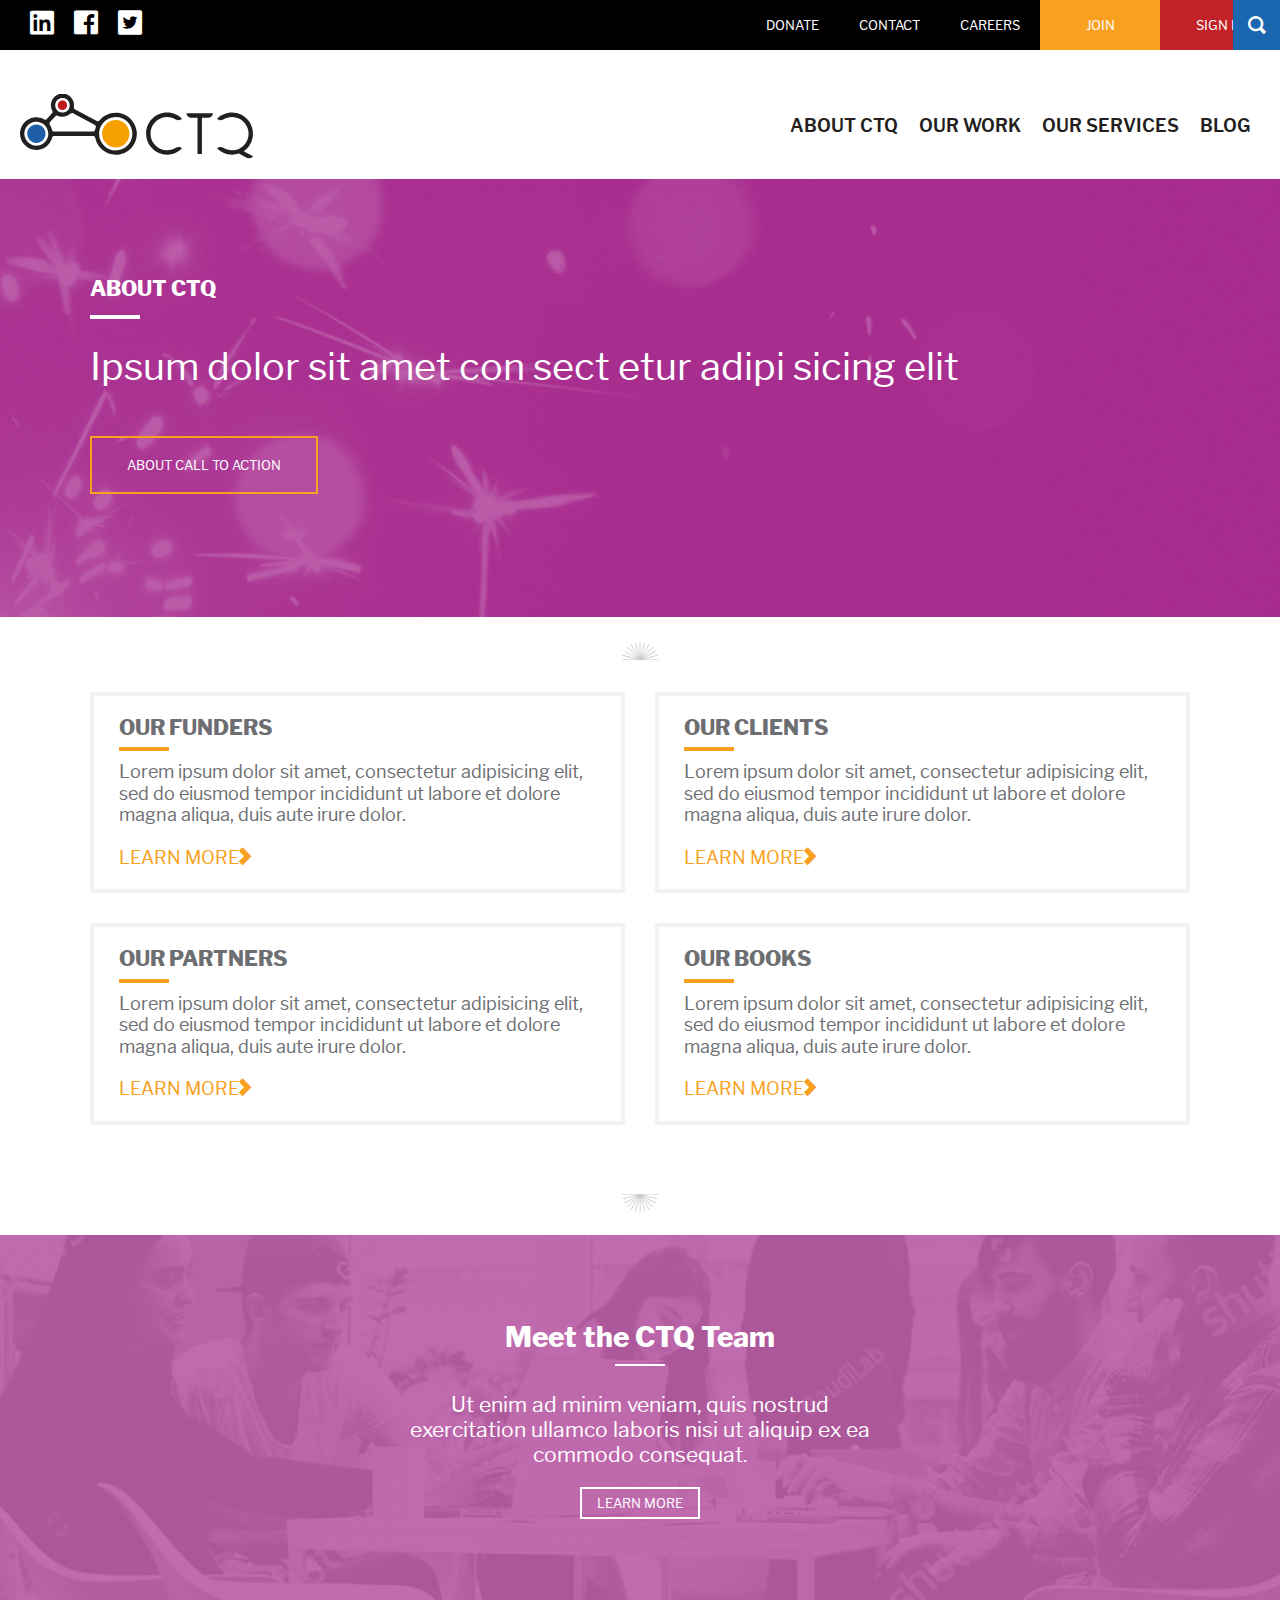
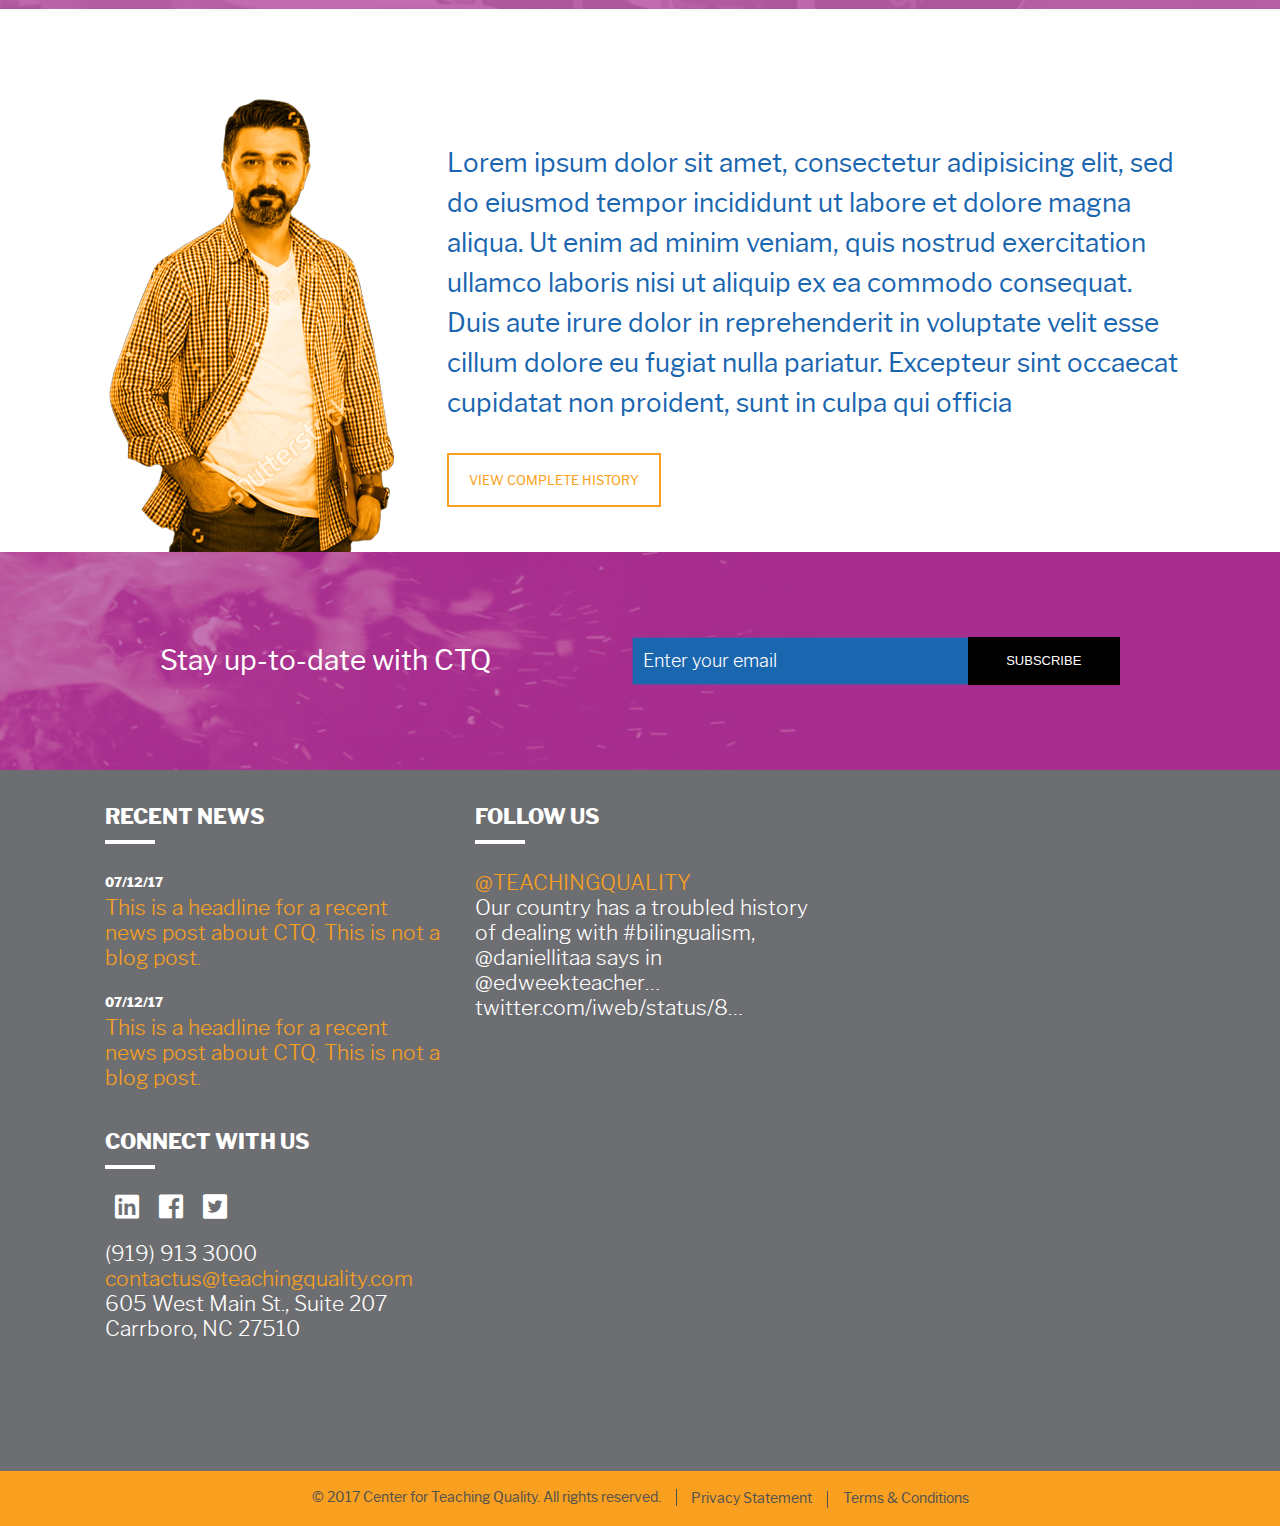
==== commit c6e7afad: "some changes" ====
--- a/markup/public/index.html
+++ b/markup/public/index.html
@@ -3,7 +3,7 @@
 	<head>
 		<meta charset="utf-8">
 		<meta name="viewport" content="width=device-width, initial-scale=1.0">
-		<title>TITLE</title>
+		<title>Center For Teaching Quality</title>
 		<link media="all" rel="stylesheet" href="style.css">
 		<script type="text/javascript" src="http://ajax.googleapis.com/ajax/libs/jquery/1.12.4/jquery.min.js"></script>
 		<script type="text/javascript">window.jQuery || document.write('<script src="js/jquery-1.12.4.min.js", defer><\/script>')</script>
@@ -21,7 +21,7 @@
 						</ul>
 						<ul class="btn-holder">
 							<li>
-								<ul class="box-sub-btn">
+								<ul>
 									<li><a class="btn sub-btn" href="#">DONATE</a></li>
 									<li><a class="btn sub-btn" href="#">CONTACT</a></li>
 									<li><a class="btn sub-btn" href="#">CAREERS</a></li>
@@ -37,7 +37,9 @@
 							</li>
 						</ul>
 					</div>
-					<div class="main-header"><strong class="logo"><a href="#" title="Center For Teaching Quality"><img src="images/logo.svg" alt="Center For Teaching Quality" width="233" height="65"></a></strong><strong class="logo-small only-mobile"><a href="#" title="Center For Teaching Quality"><img src="images/logo-small.png" alt="Center For Teaching Quality"></a></strong>
+					<div class="main-header">
+						<div class="logo"><a href="#" title="Center For Teaching Quality"><img src="images/logo.svg" alt="Center For Teaching Quality" width="233" height="65"></a></div>
+						<div class="logo-small only-mobile"><a href="#" title="Center For Teaching Quality"><img src="images/logo-small.png" alt="Center For Teaching Quality"></a></div>
 						<nav id="nav"><a class="nav-opener" href="#"><span>Open</span></a>
 							<div class="nav-drop">
 								<form class="box-search only-mobile">
@@ -46,17 +48,17 @@
 								</form>
 								<div class="menu-main">
 									<ul class="box-btn">
-										<li><a href="#">abOUT CTQ</a></li>
-										<li><a href="#">OUR WORK</a></li>
-										<li><a href="#">OUR SERVICES</a></li>
-										<li><a href="#">BLOG</a></li>
+										<li><a href="#" title="ABOUT CTQ">abOUT CTQ</a></li>
+										<li><a href="#" title="OUR WORK">OUR WORK</a></li>
+										<li><a href="#" title="OUR SERVICES">OUR SERVICES</a></li>
+										<li><a href="#" title="BLOG">BLOG</a></li>
 									</ul>
 									<ul class="box-sub-btn only-mobile">
 										<li><a href="#">donate</a></li>
 										<li><a href="#">CONTACT</a></li>
 										<li><a href="#">CAREERS</a></li>
 									</ul>
-									<address class="contact-links only-mobile"><span><a href="tel:9199133000">(919) 913 3000</a></span><span><a class="link" href="mailto:contactus@teachingquality.com">contactus@teachingquality.com</a></span><span><a href="#">605 West Main St., Suite 207 Carrboro, NC 27510</a></span></address>
+									<address class="contact-links only-mobile"><span><a class="link" href="tel:9199133000">(919) 913 3000</a></span><span><a class="link" href="mailto:contactus@teachingquality.com">contactus@teachingquality.com</a></span><span><a class="link" href="#">605 West Main St., Suite 207 Carrboro, NC 27510</a></span></address>
 								</div>
 							</div>
 						</nav>
@@ -64,36 +66,36 @@
 				</div>
 			</header>
 			<main id="main" role="main">
-				<section class="start-section" style="background-image: url(images/bg-img-01.jpg);">
+				<section class="banner" style="background-image: url(images/bg-img-01.jpg);">
 					<div class="container">
 						<h4 class="title under-line line-white">About CTQ</h4>
-						<p>Ipsum dolor sit amet con sect etur adipi sicing elit</p><a class="btn" href="#">about CALL TO ACTION</a>
+						<h1>Ipsum dolor sit amet con sect etur adipi sicing elit</h1><a class="btn" href="#">about CALL TO ACTION</a>
 					</div>
 				</section>
-				<section class="box-posts icon-decor-down">
+				<section class="box-posts">
 					<div class="container">
 						<div class="box-holder">
 							<div class="link-holder">
 								<div class="box-article">
-									<h4 class="title underline line-yellow"><a href="#">our FUNDERS</a></h4>
+									<h4 class="under-line line-yellow"><a href="#">our FUNDERS</a></h4>
 									<p>Lorem ipsum dolor sit amet, consectetur adipisicing elit, sed do eiusmod tempor incididunt ut labore et dolore magna aliqua, duis aute irure dolor.</p><span class="more link yellow-color"><a href="#">LEARN MORE<i class="icon-next"></i></a></span>
 								</div>
 							</div>
 							<div class="link-holder">
 								<div class="box-article">
-									<h4 class="title underline line-yellow"><a href="#">our CLIENTS</a></h4>
+									<h4 class="under-line line-yellow"><a href="#">our CLIENTS</a></h4>
 									<p>Lorem ipsum dolor sit amet, consectetur adipisicing elit, sed do eiusmod tempor incididunt ut labore et dolore magna aliqua, duis aute irure dolor.</p><span class="more link yellow-color"><a href="#">LEARN MORE<i class="icon-next"></i></a></span>
 								</div>
 							</div>
 							<div class="link-holder">
 								<div class="box-article">
-									<h4 class="title underline line-yellow"><a href="#">our PARTNERS</a></h4>
+									<h4 class="under-line line-yellow"><a href="#">our PARTNERS</a></h4>
 									<p>Lorem ipsum dolor sit amet, consectetur adipisicing elit, sed do eiusmod tempor incididunt ut labore et dolore magna aliqua, duis aute irure dolor.</p><span class="more link yellow-color"><a href="#">LEARN MORE<i class="icon-next"></i></a></span>
 								</div>
 							</div>
 							<div class="link-holder">
 								<div class="box-article">
-									<h4 class="title underline line-yellow"><a href="#">our BOOKS</a></h4>
+									<h4 class="under-line line-yellow"><a href="#">our BOOKS</a></h4>
 									<p>Lorem ipsum dolor sit amet, consectetur adipisicing elit, sed do eiusmod tempor incididunt ut labore et dolore magna aliqua, duis aute irure dolor.</p><span class="more link yellow-color"><a href="#">LEARN MORE<i class="icon-next"></i></a></span>
 								</div>
 							</div>
@@ -103,47 +105,47 @@
 				<section class="meet-section" style="background-image: url(images/bg-img-02.jpg);">
 					<div class="container">
 						<div class="content-holder">
-							<h3 class="title under-line line-center line-white">Meet the CTQ Team</h3>
-							<p>Ut enim ad minim veniam, quis nostrud exercitation ullamco laboris nisi ut aliquip ex ea commodo consequat.</p><a class="btn more" href="#">learn more</a>
+							<h3><a class="under-line line-center line-white" href="#">Meet the CTQ Team</a></h3>
+							<p>Ut enim ad minim veniam, quis nostrud exercitation ullamco laboris nisi ut aliquip ex ea commodo consequat.</p><a class="btn btn-more" href="#">learn more</a>
 						</div>
 					</div>
 				</section>
 				<section class="history">
 					<div class="container">
 						<div class="text">
-							<p>Lorem ipsum dolor sit amet, consectetur adipisicing elit, sed do eiusmod tempor incididunt ut labore et dolore magna aliqua. Ut enim ad minim veniam, quis nostrud exercitation ullamco laboris nisi ut aliquip ex ea commodo consequat. Duis aute irure dolor in reprehenderit in voluptate velit esse cillum dolore eu fugiat nulla pariatur. Excepteur sint occaecat cupidatat non proident, sunt in culpa qui officia</p><a class="btn" href="#">VIEW COMPLETE HISTORY</a>
+							<p>Lorem ipsum dolor sit amet, consectetur adipisicing elit, sed do eiusmod tempor incididunt ut labore et dolore magna aliqua. Ut enim ad minim veniam, quis nostrud exercitation ullamco laboris nisi ut aliquip ex ea commodo consequat. Duis aute irure dolor in reprehenderit in voluptate velit esse cillum dolore eu fugiat nulla pariatur. Excepteur sint occaecat cupidatat non proident, sunt in culpa qui officia</p><a class="btn btn-default" href="#">VIEW COMPLETE HISTORY</a>
 						</div>
 						<div class="image"><img src="images/man-01.png" alt="image description"></div>
 					</div>
 				</section>
 				<section class="up-to-date" style="background-image: url(images/bg-img-03.jpg);">
 					<div class="container">
-						<h1>Stay up-to-date with CTQ					</h1>
+						<h3>Stay up-to-date with CTQ</h3>
 						<form class="form-email">
 							<input class="form-control" type="search" placeholder="Enter your email">
-							<button type="submit">SUBSCRIBE</button>
+							<button class="btn-form" type="submit">SUBSCRIBE</button>
 						</form>
 					</div>
 				</section>
 			</main>
 			<footer id="footer">
-				<div class="container">
-					<div class="main-footer">
+				<div class="main-footer">
+					<div class="container">
 						<div class="box-holder">
-							<h4 class="title under-line line-white">RECENT NEWS</h4>
+							<h4 class="under-line line-white">RECENT NEWS</h4>
 							<div class="news">
-								<time class="date">07/12/17</time><span class="link"><a class="yellow-color" href="#">This is a headline for a recent news post about CTQ. This is not a blog post.</a></span>
+								<time class="date" datetime="2017-12-07">07/12/17</time><span class="link"><a class="yellow-color" href="#">This is a headline for a recent news post about CTQ. This is not a blog post.</a></span>
 							</div>
 							<div class="news">
-								<time class="date">07/12/17</time><span class="link"><a class="yellow-color" href="#">This is a headline for a recent news post about CTQ. This is not a blog post.</a></span>
+								<time class="date" datetime="2017-12-07">07/12/17</time><span class="link"><a class="yellow-color" href="#">This is a headline for a recent news post about CTQ. This is not a blog post.</a></span>
 							</div>
 						</div>
 						<div class="box-holder">
-							<h4 class="title under-line line-white">FOLLOW US</h4><span class="link"><a class="yellow-color" href="#">@TEACHINGQUALITY</a></span>
+							<h4 class="under-line line-white">FOLLOW US</h4><span class="link"><a class="yellow-color" href="#">@TEACHINGQUALITY</a></span>
 							<p><a class="twitter ellipsis" href="#">Our country has a troubled history of dealing with #bilingualism, @daniellitaa says in @edweekteacher… twitter.com/iweb/status/8…</a></p>
 						</div>
 						<div class="box-holder">
-							<h4 class="title under-line line-white">CONNECT WITH US</h4>
+							<h4 class="under-line line-white">CONNECT WITH US</h4>
 							<ul class="social">
 								<li><a href="#" target="_blank"><span class="hidden">linkedin</span><i class="icon-linkedin"></i></a></li>
 								<li><a href="#" target="_blank"><span class="hidden">facebook</span><i class="icon-facebook"></i></a></li>
@@ -152,7 +154,9 @@
 							<address class="contact-links"><span><a href="tel:9199133000">(919) 913 3000</a></span><span><a class="yellow-color link ellipsis" href="mailto:contactus@teachingquality.com">contactus@teachingquality.com</a></span><span><a href="#">605 West Main St., Suite 207 Carrboro, NC 27510</a></span></address>
 						</div>
 					</div>
-					<div class="bottom-footer">
+				</div>
+				<div class="bottom-footer">
+					<div class="container">
 						<div class="copyright-holder"><span class="copyright"><a class="copyright-link" href="#">&copy; 2017 Center for Teaching Quality. </a>All rights reserved.</span></div>
 						<ul class="copyright-list">
 							<li><a href="#">Privacy Statement</a></li>
--- a/markup/public/style.css
+++ b/markup/public/style.css
@@ -1,9 +1,9 @@
 /*
-Theme Name: Base
+Theme Name: CenterForTeachingQuality
 Author: Anonymous
 Author URI:
 Version: 1
-Description: Base theme for Wordpress
+Description: CenterForTeachingQuality theme for Wordpress
 License: GNU General Public License v2 or later
 License URI: http://www.gnu.org/licenses/gpl-2.0.html
 Text Domain: base
@@ -201,7 +201,7 @@
 .icon-user:before {
   content: "\e924"; }
 
-.social, .header-holder ul, #footer .bottom-footer .copyright-list {
+.social, .header-holder ul, .copyright-list {
   margin: 0;
   padding: 0;
   list-style: none; }
@@ -218,6 +218,15 @@
   /* 1 */
   text-overflow: ellipsis;
   /* 2 */
+  overflow: hidden; }
+
+.hidden {
+  position: absolute;
+  left: -10000px;
+  top: auto;
+  text-indent: -9999px;
+  width: 1px;
+  height: 1px;
   overflow: hidden; }
 
 html {
@@ -354,8 +363,8 @@
 textarea {
   -webkit-appearance: none;
   -webkit-border-radius: 0;
-  padding: 4px 10px;
-  font-size: 13px;
+  padding: 18px 30px;
+  font-size: 18px;
   line-height: 18px;
   font-family: "libre_franklin", "Helvetica Neue", "Helvetica", sans-serif;
   box-sizing: border-box;
@@ -429,13 +438,13 @@
   -webkit-appearance: none;
   -webkit-border-radius: 0;
   height: 30px;
-  padding: 4px 10px;
-  font-size: 13px;
+  padding: 18px 30px;
+  font-size: 18px;
   line-height: 18px;
   color: #f9a020;
   outline: none;
   cursor: pointer;
-  border: 1px solid #f9a020;
+  border: 2px solid #f9a020;
   border-radius: 0;
   background: transparent; }
   button:hover,
@@ -543,8 +552,8 @@
     border: 0; }
     .navigation-single .next a,
     .navigation-single .prev a {
-      padding: 4px 10px;
-      border: 1px solid #f9a020; }
+      padding: 18px 30px;
+      border: 2px solid #f9a020; }
 
 .comment-form label {
   display: block;
@@ -607,7 +616,7 @@
 .wp-caption {
   max-width: 100%;
   clear: both;
-  border: 1px solid #f9a020;
+  border: 2px solid #f9a020;
   padding: 4px;
   margin-bottom: 20px;
   text-align: center; }
@@ -651,13 +660,13 @@
     padding: 0; }
 
 h1 {
-  font-size: 20px; }
+  font-size: 47px; }
 
 h2 {
   font-size: 16px; }
 
 h3 {
-  font-size: 15px; }
+  font-size: 28px; }
 
 h4 {
   font-size: 14px; }
@@ -671,7 +680,7 @@
 @media (min-width: 768px) {
   h1,
   .h1 {
-    font-size: 40px; }
+    font-size: 81px; }
   h2,
   .h2 {
     font-size: 30px; }
@@ -771,7 +780,7 @@
     color: #000;
     text-decoration: none; }
 
-.social, .header-holder ul, #footer .bottom-footer .copyright-list {
+.social, .header-holder ul, .copyright-list {
   margin: 0;
   padding: 0;
   list-style: none; }
@@ -789,6 +798,31 @@
   text-overflow: ellipsis;
   /* 2 */
   overflow: hidden; }
+
+.hidden {
+  position: absolute;
+  left: -10000px;
+  top: auto;
+  text-indent: -9999px;
+  width: 1px;
+  height: 1px;
+  overflow: hidden; }
+
+.btn-default {
+  transition: background 0.3s ease-in-out;
+  background: transparent;
+  color: #f9a020;
+  border: 2px solid #f9a020;
+  padding: 18px 30px;
+  font-size: 13px;
+  line-height: 18px;
+  text-transform: uppercase;
+  white-space: normal;
+  text-align: center;
+  cursor: pointer; }
+  .btn-default:hover {
+    background: #f9a020;
+    color: #fff; }
 
 .btn, .nav-links .next,
 .nav-links .prev,
@@ -800,10 +834,15 @@
   transition: background 0.3s ease-in-out;
   background: transparent;
   color: #f9a020;
-  border: 1px solid #f9a020;
-  padding: 4px 10px;
+  border: 2px solid #f9a020;
+  padding: 16px 20px;
   font-size: 13px;
-  line-height: 18px; }
+  line-height: 18px;
+  text-transform: uppercase;
+  white-space: normal;
+  text-align: center;
+  cursor: pointer;
+  outline: none; }
   .btn:hover, .nav-links .next:hover,
   .nav-links .prev:hover,
   .navigation .next:hover,
@@ -896,23 +935,77 @@
   .navigation-comments .btn-group > .prev + a, .navigation-single .prev .btn-group > a + a {
     border-left: 0; }
 
+.btn-join {
+  width: 89px;
+  background: #f9a020; }
+  @media (min-width: 768px) {
+    .btn-join {
+      width: 120px; } }
+  .btn-join:hover {
+    background: #fab552;
+    color: #fff; }
+
+.btn-sign {
+  width: 98px;
+  background: #c22228; }
+  @media (min-width: 768px) {
+    .btn-sign {
+      width: 120px; } }
+  .btn-sign:hover {
+    background: #dd3a41;
+    color: #fff; }
+
+.btn-more {
+  display: inline-block;
+  vertical-align: middle;
+  padding: 5px 15px;
+  border-color: #fff;
+  color: #fff; }
+  .btn-more:hover {
+    transition: color 0.3s ease-in-out, border-color 0.3s ease-in-out;
+    color: #f9a020;
+    border-color: #f9a020;
+    background-color: transparent; }
+
+.btn-form {
+  width: 152px;
+  text-align: center;
+  background: #000;
+  border: none;
+  font-weight: 400;
+  color: #fff;
+  font-size: inherit;
+  line-height: inherit;
+  padding: 15px 35px;
+  height: 48px; }
+  .btn-form:hover {
+    transition: color 0.3s ease-in-out;
+    color: #f9a020; }
+
+.btn-search {
+  background-color: #1a66af;
+  padding: 16px 12px 16px 15px; }
+  .btn-search:hover {
+    background-color: #2180db;
+    color: #fff; }
+
 .social {
   display: -ms-flexbox;
   display: flex;
-  -ms-flex-flow: row nowrap;
-      flex-flow: row nowrap;
+  -ms-flex-wrap: nowrap;
+      flex-wrap: nowrap;
   -ms-flex-line-pack: center;
       align-content: center;
   margin-bottom: 20px; }
   .social li {
-    padding: 0 5px; }
+    padding: 0 5px;
+    font-size: 24px;
+    color: #fff; }
     @media (min-width: 768px) {
       .social li {
         padding: 0 10px; } }
     .social li a {
-      display: block;
-      color: #fff;
-      font-size: 24px; }
+      color: inherit; }
       .social li a:hover i {
         transition: color 0.3s ease-in-out;
         color: #f9a020; }
@@ -920,8 +1013,12 @@
 .header-holder ul {
   display: -ms-flexbox;
   display: flex; }
-
-.header-holder .top-header {
+  .header-holder ul li {
+    letter-spacing: 0; }
+  .header-holder ul a {
+    color: inherit; }
+
+.top-header {
   display: -ms-flexbox;
   display: flex;
   -ms-flex-pack: justify;
@@ -929,128 +1026,136 @@
   -ms-flex-align: center;
       align-items: center;
   background: #000; }
-  .header-holder .top-header .social {
+  .top-header .social {
     margin-bottom: 0;
     padding-left: 15px; }
     @media (min-width: 768px) {
-      .header-holder .top-header .social {
+      .top-header .social {
         padding-left: 20px; } }
-  .header-holder .top-header .btn-holder li .btn, .header-holder .top-header .btn-holder li .nav-links .next, .nav-links .header-holder .top-header .btn-holder li .next, .header-holder .top-header .btn-holder li
+  .top-header .btn, .top-header .nav-links .next, .nav-links .top-header .next, .top-header
   .nav-links .prev,
-  .nav-links .header-holder .top-header .btn-holder li .prev, .header-holder .top-header .btn-holder li
+  .nav-links .top-header .prev, .top-header
   .navigation .next,
-  .navigation .header-holder .top-header .btn-holder li .next, .header-holder .top-header .btn-holder li
+  .navigation .top-header .next, .top-header
   .navigation .prev,
-  .navigation .header-holder .top-header .btn-holder li .prev, .header-holder .top-header .btn-holder li
+  .navigation .top-header .prev, .top-header
   .navigation-comments .next,
-  .navigation-comments .header-holder .top-header .btn-holder li .next, .header-holder .top-header .btn-holder li
+  .navigation-comments .top-header .next, .top-header
   .navigation-comments .prev,
-  .navigation-comments .header-holder .top-header .btn-holder li .prev, .header-holder .top-header .btn-holder li .navigation-single .next a, .navigation-single .next .header-holder .top-header .btn-holder li a, .header-holder .top-header .btn-holder li
+  .navigation-comments .top-header .prev, .top-header .navigation-single .next a, .navigation-single .next .top-header a, .top-header
   .navigation-single .prev a,
-  .navigation-single .prev .header-holder .top-header .btn-holder li a {
+  .navigation-single .prev .top-header a {
     display: -ms-flexbox;
     display: flex;
     -ms-flex-align: center;
         align-items: center;
     -ms-flex-pack: center;
         justify-content: center;
-    padding: 17px 20px;
+    padding: 16px 20px;
     color: #fff;
     outline: none;
     border: none;
     text-align: center;
     overflow: hidden;
-    text-transform: uppercase;
-    max-height: 50px; }
-    .header-holder .top-header .btn-holder li .btn:hover, .header-holder .top-header .btn-holder li .nav-links .next:hover, .nav-links .header-holder .top-header .btn-holder li .next:hover, .header-holder .top-header .btn-holder li
+    text-transform: uppercase; }
+    .top-header .btn:hover, .top-header .nav-links .next:hover, .nav-links .top-header .next:hover, .top-header
     .nav-links .prev:hover,
-    .nav-links .header-holder .top-header .btn-holder li .prev:hover, .header-holder .top-header .btn-holder li
+    .nav-links .top-header .prev:hover, .top-header
     .navigation .next:hover,
-    .navigation .header-holder .top-header .btn-holder li .next:hover, .header-holder .top-header .btn-holder li
+    .navigation .top-header .next:hover, .top-header
     .navigation .prev:hover,
-    .navigation .header-holder .top-header .btn-holder li .prev:hover, .header-holder .top-header .btn-holder li
+    .navigation .top-header .prev:hover, .top-header
     .navigation-comments .next:hover,
-    .navigation-comments .header-holder .top-header .btn-holder li .next:hover, .header-holder .top-header .btn-holder li
+    .navigation-comments .top-header .next:hover, .top-header
     .navigation-comments .prev:hover,
-    .navigation-comments .header-holder .top-header .btn-holder li .prev:hover, .header-holder .top-header .btn-holder li .navigation-single .next a:hover, .navigation-single .next .header-holder .top-header .btn-holder li a:hover, .header-holder .top-header .btn-holder li
+    .navigation-comments .top-header .prev:hover, .top-header .navigation-single .next a:hover, .navigation-single .next .top-header a:hover, .top-header
     .navigation-single .prev a:hover,
-    .navigation-single .prev .header-holder .top-header .btn-holder li a:hover {
+    .navigation-single .prev .top-header a:hover {
       transition: color 0.3s ease-in-out;
       background: none;
       color: #f9a020; }
-  .header-holder .top-header .btn-holder li .sub-btn {
+  .top-header .sub-btn {
     display: none; }
     @media (min-width: 768px) {
-      .header-holder .top-header .btn-holder li .sub-btn {
+      .top-header .sub-btn {
         display: -ms-flexbox;
         display: flex; } }
-  .header-holder .top-header .btn-holder li .btn-join {
-    width: 89px;
-    background: #f9a020; }
-    @media (min-width: 768px) {
-      .header-holder .top-header .btn-holder li .btn-join {
-        width: 120px; } }
-    .header-holder .top-header .btn-holder li .btn-join:hover {
-      background: #fab552;
-      color: #fff; }
-  .header-holder .top-header .btn-holder li .btn-sign {
-    width: 98px;
-    background: #c22228; }
-    @media (min-width: 768px) {
-      .header-holder .top-header .btn-holder li .btn-sign {
-        width: 120px; } }
-    .header-holder .top-header .btn-holder li .btn-sign:hover {
-      background: #dd3a41;
-      color: #fff; }
-  .header-holder .top-header .btn-holder .box-search {
+  .top-header .box-search {
     display: none;
     position: relative; }
     @media (min-width: 1024px) {
-      .header-holder .top-header .btn-holder .box-search {
+      .top-header .box-search {
         display: -ms-flexbox;
         display: flex;
         -ms-flex-align: center;
             align-items: center; } }
-    .header-holder .top-header .btn-holder .box-search.popup-active input[type='search'] {
-      transition: width 0.3s ease-in-out;
-      display: block;
-      width: 100%; }
-    .header-holder .top-header .btn-holder .box-search.popup-active .over-form {
-      display: none; }
-    .header-holder .top-header .btn-holder .box-search input[type='search'] {
-      display: none;
-      width: 0;
-      min-height: 50px;
-      border: 2px solid #1a66af;
-      border-right: transparent; }
-      .header-holder .top-header .btn-holder .box-search input[type='search']:focus {
-        border-color: #2180db; }
-    .header-holder .top-header .btn-holder .box-search button {
-      min-height: 50px;
-      min-width: 45px;
-      background-color: #1a66af;
-      padding: 0; }
-      .header-holder .top-header .btn-holder .box-search button:hover {
-        background-color: #2180db;
-        color: #fff; }
-    .header-holder .top-header .btn-holder .box-search .over-form {
-      display: none;
-      position: absolute;
-      left: 0;
-      top: 0;
-      z-index: 1;
-      min-height: 50px;
-      color: #fff;
-      min-width: 45px;
-      background: #1a66af;
-      padding: 0; }
-      @media (min-width: 1024px) {
-        .header-holder .top-header .btn-holder .box-search .over-form {
-          display: -ms-flexbox;
-          display: flex; } }
-      .header-holder .top-header .btn-holder .box-search .over-form:hover {
-        background: #2180db;
-        color: #fff; }
+  .top-header input[type='search'] {
+    display: none;
+    width: 0;
+    height: 50px;
+    border: 2px solid #1a66af;
+    border-right: transparent; }
+    .top-header input[type='search']:focus {
+      border-color: #2180db; }
+  .top-header .btn-search {
+    height: 50px; }
+
+.popup-active input[type='search'] {
+  transition: width 0.3s ease-in-out;
+  display: block;
+  width: 100%; }
+
+.popup-active .btn.over-form, .popup-active .nav-links .over-form.next, .nav-links .popup-active .over-form.next, .popup-active
+.nav-links .over-form.prev,
+.nav-links .popup-active .over-form.prev, .popup-active
+.navigation .over-form.next,
+.navigation .popup-active .over-form.next, .popup-active
+.navigation .over-form.prev,
+.navigation .popup-active .over-form.prev, .popup-active
+.navigation-comments .over-form.next,
+.navigation-comments .popup-active .over-form.next, .popup-active
+.navigation-comments .over-form.prev,
+.navigation-comments .popup-active .over-form.prev, .popup-active .navigation-single .next a.over-form, .navigation-single .next .popup-active a.over-form, .popup-active
+.navigation-single .prev a.over-form,
+.navigation-single .prev .popup-active a.over-form {
+  display: none; }
+
+.btn.over-form, .nav-links .over-form.next,
+.nav-links .over-form.prev,
+.navigation .over-form.next,
+.navigation .over-form.prev,
+.navigation-comments .over-form.next,
+.navigation-comments .over-form.prev, .navigation-single .next a.over-form,
+.navigation-single .prev a.over-form {
+  display: none;
+  position: absolute;
+  left: 0;
+  top: 0;
+  right: 0;
+  bottom: 0;
+  z-index: 1;
+  color: #fff;
+  background: #1a66af;
+  padding: 0; }
+  @media (min-width: 1024px) {
+    .btn.over-form, .nav-links .over-form.next,
+    .nav-links .over-form.prev,
+    .navigation .over-form.next,
+    .navigation .over-form.prev,
+    .navigation-comments .over-form.next,
+    .navigation-comments .over-form.prev, .navigation-single .next a.over-form,
+    .navigation-single .prev a.over-form {
+      display: -ms-flexbox;
+      display: flex; } }
+  .btn.over-form:hover, .nav-links .over-form.next:hover,
+  .nav-links .over-form.prev:hover,
+  .navigation .over-form.next:hover,
+  .navigation .over-form.prev:hover,
+  .navigation-comments .over-form.next:hover,
+  .navigation-comments .over-form.prev:hover, .navigation-single .next a.over-form:hover,
+  .navigation-single .prev a.over-form:hover {
+    background: #2180db;
+    color: #fff; }
 
 .main-header {
   display: -ms-flexbox;
@@ -1064,199 +1169,236 @@
       padding: 44px 40px 25px; } }
   @media (min-width: 1024px) {
     .main-header {
-      padding: 50px 20px; } }
-  .main-header .logo {
+      padding: 44px 20px 20px; } }
+
+.logo {
+  position: relative;
+  display: none;
+  z-index: 1; }
+  @media (min-width: 768px) {
+    .logo {
+      display: block;
+      width: 100%;
+      min-width: 233px;
+      position: relative; } }
+  .logo a {
     position: relative;
-    display: none;
-    z-index: 1; }
-    @media (min-width: 768px) {
-      .main-header .logo {
-        display: block;
-        width: 100%;
-        max-width: 233px;
-        position: relative; } }
-    .main-header .logo a {
-      display: block; }
-  .main-header .logo-small {
+    top: 50%;
+    transform: translateY(-50%);
+    display: block; }
+
+.logo-small {
+  display: block;
+  width: 100%;
+  min-width: 181px;
+  position: relative;
+  z-index: 1; }
+  @media (min-width: 768px) {
+    .logo-small {
+      display: none;
+      position: relative; } }
+  .logo-small a {
+    display: block; }
+
+#nav {
+  display: -ms-flexbox;
+  display: flex;
+  -ms-flex-align: center;
+      align-items: center; }
+
+.nav-opener {
+  width: 30px;
+  height: 25px;
+  font-size: 0;
+  line-height: 0;
+  position: relative;
+  overflow: hidden;
+  display: block; }
+  @media (min-width: 768px) {
+    .nav-opener {
+      display: none; } }
+  .nav-opener:before, .nav-opener:after,
+  .nav-opener span {
+    transition: transform 0.3s ease-in-out;
+    background: #6d6e71;
+    position: absolute;
+    top: 10px;
+    left: 0;
+    right: 0;
+    height: 5px; }
+  .nav-opener:before, .nav-opener:after {
+    content: '';
+    top: 0px; }
+  .nav-opener:after {
+    top: 20px;
+    width: 50%;
+    left: auto; }
+  .nav-opener:hover {
+    opacity: 0.9; }
+  .nav-active .nav-opener span {
+    opacity: 0; }
+  .nav-active .nav-opener:after, .nav-active .nav-opener:before {
+    transform: rotate(45deg);
+    top: 10px; }
+  .nav-active .nav-opener:after {
+    transform: rotate(-45deg);
+    width: 100%; }
+
+.nav-drop {
+  transition: all 0.3s ease-in-out;
+  background: #fff;
+  overflow: hidden;
+  position: absolute;
+  top: 100%;
+  left: 0;
+  right: 0;
+  z-index: -1;
+  opacity: 0;
+  border-bottom: 2px solid #b7d8f2;
+  margin: 0;
+  text-align: center;
+  color: #231f20; }
+  @media (min-width: 768px) {
+    .nav-drop {
+      position: static;
+      opacity: 1;
+      z-index: 1;
+      border-bottom: none; } }
+  .nav-active .nav-drop {
+    opacity: 1;
+    z-index: 999; }
+
+.menu-main ul {
+  -ms-flex-direction: column;
+      flex-direction: column;
+  -ms-flex-pack: center;
+      justify-content: center; }
+  @media (min-width: 768px) {
+    .menu-main ul {
+      -ms-flex-wrap: nowrap;
+          flex-wrap: nowrap;
+      -ms-flex-direction: row;
+          flex-direction: row;
+      -ms-flex-pack: justify;
+          justify-content: space-between; } }
+
+.menu-main .contact-links {
+  line-height: 18px;
+  font-style: normal; }
+  .menu-main .contact-links a {
+    display: block;
+    padding: 6px 0; }
+
+.box-search {
+  position: relative;
+  background: #1a66af;
+  font-size: 18px;
+  margin-bottom: 42px; }
+  .box-search .form-control {
     display: block;
     width: 100%;
-    max-width: 181px;
-    position: relative;
-    z-index: 1; }
+    height: 50px;
+    border: 2px solid #1a66af;
+    border-right: 2px solid transparent;
+    font-size: inherit;
+    outline: none;
+    padding: 12px 60px 12px 12px; }
+    .box-search .form-control::-webkit-input-placeholder {
+      color: #666; }
+    .box-search .form-control::-moz-placeholder {
+      opacity: 1;
+      color: #666; }
+    .box-search .form-control:-moz-placeholder {
+      color: #666; }
+    .box-search .form-control:-ms-input-placeholder {
+      color: #666; }
+    .box-search .form-control.placeholder {
+      color: #666; }
+    .box-search .form-control:focus {
+      border-color: #2180db; }
+  .box-search button {
+    display: block;
+    width: 47px;
+    height: auto;
+    padding: 15px 10px;
+    position: absolute;
+    top: 0;
+    right: 0;
+    background: #1a66af;
+    font-size: inherit;
+    color: #fff;
+    border: none;
+    outline: none; }
+    .box-search button:hover {
+      background: #2180db; }
+
+.box-btn {
+  margin-bottom: 30px;
+  padding-top: 24px; }
+  @media (min-width: 768px) {
+    .box-btn {
+      margin-bottom: 0; } }
+  .box-btn li {
+    padding: 15px 5px;
+    font-size: 24px;
+    font-weight: 600;
+    line-height: 30px;
+    text-transform: uppercase; }
     @media (min-width: 768px) {
-      .main-header .logo-small {
-        display: none;
-        position: relative; } }
-    .main-header .logo-small a {
-      display: block; }
-  .main-header #nav {
-    display: -ms-flexbox;
-    display: flex;
-    -ms-flex-align: center;
-        align-items: center; }
-  .main-header .nav-opener {
-    width: 30px;
-    height: 25px;
-    font-size: 0;
-    line-height: 0;
-    position: relative;
-    overflow: hidden;
-    display: block; }
+      .box-btn li {
+        padding: 6px 5px;
+        white-space: nowrap;
+        font-size: 18px; } }
     @media (min-width: 768px) {
-      .main-header .nav-opener {
-        display: none; } }
-    .main-header .nav-opener:before, .main-header .nav-opener:after,
-    .main-header .nav-opener span {
-      transition: transform 0.3s ease-in-out;
-      background: #6d6e71;
-      position: absolute;
-      top: 10px;
-      left: 0;
-      right: 0;
-      height: 5px; }
-    .main-header .nav-opener:before, .main-header .nav-opener:after {
-      content: '';
-      top: 0px; }
-    .main-header .nav-opener:after {
-      top: 20px;
-      width: 50%;
-      left: auto; }
-    .main-header .nav-opener:hover {
-      opacity: 0.9; }
-    .nav-active .main-header .nav-opener span {
-      opacity: 0; }
-    .nav-active .main-header .nav-opener:after, .nav-active .main-header .nav-opener:before {
-      transform: rotate(45deg);
-      top: 10px; }
-    .nav-active .main-header .nav-opener:after {
-      transform: rotate(-45deg);
-      width: 100%; }
-  .main-header .nav-drop {
-    transition: all 0.3s ease-in-out;
-    background: #fff;
-    overflow: hidden;
+      .box-btn li {
+        padding: 6px 10px; } }
+    .box-btn li.active a {
+      color: #f9a020;
+      font-weight: 800; }
+    .box-btn li a:hover {
+      color: #f9a020;
+      font-weight: 800; }
+    .box-btn li a::after {
+      display: block;
+      content: attr(title);
+      font-weight: bold;
+      height: 0;
+      overflow: hidden;
+      visibility: hidden; }
+
+.box-sub-btn {
+  position: relative;
+  margin-bottom: 25px;
+  padding: 23px 0;
+  text-transform: uppercase;
+  line-height: 16px;
+  font-size: 14px;
+  color: #1a66af;
+  font-weight: 300; }
+  .box-sub-btn:before, .box-sub-btn:after {
+    content: "";
     position: absolute;
-    top: 100%;
-    left: 0;
-    right: 0;
-    z-index: -1;
-    opacity: 0;
-    border-bottom: 2px solid #b7d8f2;
-    padding: 20px 0;
-    margin: 0;
-    text-align: center;
-    color: #231f20; }
-    @media (min-width: 768px) {
-      .main-header .nav-drop {
-        position: static;
-        opacity: 1;
-        color: #000;
-        background: none;
-        padding: 0;
-        z-index: 1;
-        border-bottom: none; } }
-    .nav-active .main-header .nav-drop {
-      opacity: 1;
-      z-index: 999; }
-    .main-header .nav-drop .box-search {
-      position: relative;
-      background: #1a66af;
-      height: 50px;
-      font-size: 18px;
-      margin-bottom: 42px; }
-      .main-header .nav-drop .box-search input {
-        display: block;
-        width: 100%;
-        border: 2px solid #1a66af;
-        border-right: 2px solid transparent;
-        font-size: inherit;
-        outline: none;
-        padding-right: 57px; }
-        .main-header .nav-drop .box-search input::-webkit-input-placeholder {
-          color: #666; }
-        .main-header .nav-drop .box-search input::-moz-placeholder {
-          opacity: 1;
-          color: #666; }
-        .main-header .nav-drop .box-search input:-moz-placeholder {
-          color: #666; }
-        .main-header .nav-drop .box-search input:-ms-input-placeholder {
-          color: #666; }
-        .main-header .nav-drop .box-search input.placeholder {
-          color: #666; }
-        .main-header .nav-drop .box-search input:focus {
-          border-color: #2180db; }
-      .main-header .nav-drop .box-search button {
-        display: block;
-        width: 47px;
-        position: absolute;
-        top: 0;
-        right: 0;
-        background: #1a66af;
-        font-size: inherit;
-        color: #fff;
-        border: none;
-        outline: none; }
-        .main-header .nav-drop .box-search button:hover {
-          background: #2180db; }
-    .main-header .nav-drop .menu-main .box-btn {
-      padding: 0;
-      margin: 0 0 30px 0; }
-      @media (min-width: 768px) {
-        .main-header .nav-drop .menu-main .box-btn {
-          margin-bottom: 0;
-          display: -ms-flexbox;
-          display: flex;
-          -ms-flex-wrap: wrap;
-              flex-wrap: wrap;
-          -ms-flex-pack: justify;
-              justify-content: space-between; } }
-      .main-header .nav-drop .menu-main .box-btn li {
-        padding: 0 10px;
-        font-size: 24px;
-        font-weight: 600;
-        line-height: 60px;
-        text-transform: uppercase; }
-        @media (min-width: 768px) {
-          .main-header .nav-drop .menu-main .box-btn li {
-            line-height: 65px; } }
-        .main-header .nav-drop .menu-main .box-btn li.active a {
-          color: #f9a020;
-          font-weight: 800; }
-        .main-header .nav-drop .menu-main .box-btn li a:hover {
-          color: #f9a020;
-          font-weight: 800; }
-    .main-header .nav-drop .menu-main .box-sub-btn {
-      position: relative;
-      margin-bottom: 25px;
-      padding: 23px 0;
-      text-transform: uppercase;
-      line-height: 30px;
-      font-size: 14px;
-      color: #1a66af;
-      font-weight: 300; }
-      .main-header .nav-drop .menu-main .box-sub-btn:before, .main-header .nav-drop .menu-main .box-sub-btn:after {
-        content: "";
-        position: absolute;
-        height: 10px;
-        left: 15px;
-        right: 15px; }
-      .main-header .nav-drop .menu-main .box-sub-btn:before {
-        top: 0;
-        background: linear-gradient(135deg, #fff 0%, #fff 40%, #b7d8f2 40%, #b7d8f2 70%, #fff 70%, #fff 100%);
-        background-size: 19px 10px;
-        background-position: -10px 0;
-        background-repeat: repeat-x; }
-      .main-header .nav-drop .menu-main .box-sub-btn:after {
-        bottom: 0;
-        background: linear-gradient(135deg, #fff 0%, #fff 40%, #b7d8f2 40%, #b7d8f2 70%, #fff 70%, #fff 100%);
-        background-size: 19px 10px;
-        background-position: -10px 0;
-        background-repeat: repeat-x; }
-    .main-header .nav-drop .menu-main .contact-links {
-      line-height: 30px;
-      font-style: normal; }
-      .main-header .nav-drop .menu-main .contact-links a {
-        display: block; }
+    height: 10px;
+    left: 15px;
+    right: 15px; }
+  .box-sub-btn:before {
+    top: 0;
+    background: linear-gradient(135deg, #fff 0%, #fff 40%, #b7d8f2 40%, #b7d8f2 70%, #fff 70%, #fff 100%);
+    background-size: 19px 10px;
+    background-position: -10px 0;
+    background-repeat: repeat-x; }
+  .box-sub-btn:after {
+    bottom: 0;
+    background: linear-gradient(135deg, #fff 0%, #fff 40%, #b7d8f2 40%, #b7d8f2 70%, #fff 70%, #fff 100%);
+    background-size: 19px 10px;
+    background-position: -10px 0;
+    background-repeat: repeat-x; }
+  .box-sub-btn li {
+    padding: 7px 0; }
+    .box-sub-btn li a:hover {
+      transition: color 0.3s ease-in-out;
+      color: #134c83;
+      text-decoration: underline; }
 
 .only-mobile {
   display: block; }
@@ -1274,20 +1416,11 @@
   padding: 0 15px;
   margin: 0 auto; }
 
-.hidden {
-  position: absolute;
-  left: -10000px;
-  top: auto;
-  text-indent: -9999px;
-  width: 1px;
-  height: 1px;
-  overflow: hidden; }
-
 .under-line {
+  padding-bottom: 10px;
   position: relative; }
   .under-line:after {
     content: '';
-    margin-top: 10px;
     position: absolute;
     top: 100%;
     left: 0;
@@ -1314,34 +1447,9 @@
   padding: 0 15px; }
   @media (min-width: 768px) {
     .link-holder {
-      width: 50%;
-      margin-right: -5px; } }
-  .link-holder .box-article {
-    border: 4px solid #f2f2f2;
-    font-size: 18px;
-    color: #6d6e71;
-    padding: 20px 25px;
-    font-family: "libre_franklin", "Helvetica Neue", "Helvetica", sans-serif; }
-    .link-holder .box-article h4 {
-      text-transform: uppercase;
-      margin-bottom: 30px; }
-      .link-holder .box-article h4 a {
-        color: inherit; }
-        .link-holder .box-article h4 a:hover {
-          transition: color 0.3s ease-in-out;
-          color: #545557; }
-    .link-holder .box-article .more {
-      display: inline-block;
-      font-size: 10px;
-      font-weight: 800;
-      position: relative;
-      text-transform: uppercase; }
-      .link-holder .box-article .more a {
-        color: #f9a020; }
-      .link-holder .box-article .more i {
-        margin-left: 3px; }
-
-.start-section {
+      width: 50%; } }
+
+.banner {
   color: #fff;
   background-size: cover;
   background-repeat: no-repeat;
@@ -1350,31 +1458,35 @@
   font-size: 40px;
   line-height: 1; }
   @media (min-width: 768px) {
-    .start-section {
+    .banner {
       font-size: 81px; } }
-  .start-section h4 {
+  .banner h4 {
     text-transform: uppercase;
     font-weight: 700;
-    margin-bottom: 30px; }
-  .start-section p {
+    padding-bottom: 15px;
+    margin-bottom: 33px; }
+  .banner h1 {
+    font-weight: normal;
     margin-bottom: 50px; }
-  .start-section .btn, .start-section .nav-links .next, .nav-links .start-section .next, .start-section
+  .banner .btn, .banner .nav-links .next, .nav-links .banner .next, .banner
   .nav-links .prev,
-  .nav-links .start-section .prev, .start-section
+  .nav-links .banner .prev, .banner
   .navigation .next,
-  .navigation .start-section .next, .start-section
+  .navigation .banner .next, .banner
   .navigation .prev,
-  .navigation .start-section .prev, .start-section
+  .navigation .banner .prev, .banner
   .navigation-comments .next,
-  .navigation-comments .start-section .next, .start-section
+  .navigation-comments .banner .next, .banner
   .navigation-comments .prev,
-  .navigation-comments .start-section .prev, .start-section .navigation-single .next a, .navigation-single .next .start-section a, .start-section
+  .navigation-comments .banner .prev, .banner .navigation-single .next a, .navigation-single .next .banner a, .banner
   .navigation-single .prev a,
-  .navigation-single .prev .start-section a {
+  .navigation-single .prev .banner a {
+    display: inline-block;
+    vertical-align: top;
+    border: 2px solid #f9a020;
     text-transform: uppercase;
-    font-size: 13px;
-    padding: 20px;
-    color: #fff; }
+    padding: 18px 35px;
+    color: inherit; }
 
 .box-posts {
   padding: 50px 0;
@@ -1382,9 +1494,6 @@
   @media (min-width: 768px) {
     .box-posts {
       padding: 75px 0 80px; } }
-  @media (min-width: 768px) {
-    .box-posts .box-holder {
-      margin: 0 -15px; } }
   .box-posts:after, .box-posts:before {
     font-family: 'icomoon';
     position: absolute;
@@ -1400,81 +1509,88 @@
     content: "\e909";
     top: 24px;
     bottom: auto; }
+  .box-posts .box-holder {
+    font-size: 0; }
+    @media (min-width: 768px) {
+      .box-posts .box-holder {
+        margin: 0 -15px; } }
+  .box-posts .box-article {
+    border: 4px solid #f2f2f2;
+    font-size: 18px;
+    color: #6d6e71;
+    padding: 20px 25px;
+    font-family: "libre_franklin", "Helvetica Neue", "Helvetica", sans-serif; }
+  .box-posts h4 {
+    text-transform: uppercase;
+    padding-bottom: 6px;
+    margin-bottom: 15px; }
+  .box-posts a {
+    color: inherit; }
+    .box-posts a:hover {
+      transition: color 0.3s ease-in-out;
+      color: #545557; }
+  .box-posts .btn-more {
+    display: block;
+    font-size: 10px;
+    font-weight: 800;
+    position: relative;
+    text-transform: uppercase; }
+    .box-posts .btn-more a {
+      color: #f9a020; }
+    .box-posts .btn-more i {
+      margin-left: 3px; }
 
 .meet-section {
+  padding: 90px 0;
   background-size: cover;
   background-repeat: no-repeat;
   background-position: 50% 50%;
   color: #fff;
   text-align: center;
   position: relative; }
-  .meet-section .container {
-    background: rgba(168, 46, 143, 0.8); }
-    .meet-section .container .content-holder {
-      display: -ms-flexbox;
-      display: flex;
-      -ms-flex-direction: column;
-          flex-direction: column;
-      -ms-flex-align: center;
-          align-items: center;
-      padding: 90px 0;
-      max-width: 490px;
-      margin: 0 auto;
-      font-size: 21px;
-      line-height: 25px; }
-      .meet-section .container .content-holder h3 {
-        font-size: 28px;
-        margin-bottom: 30px; }
-      .meet-section .container .content-holder .btn, .meet-section .container .content-holder .nav-links .next, .nav-links .meet-section .container .content-holder .next, .meet-section .container .content-holder
-      .nav-links .prev,
-      .nav-links .meet-section .container .content-holder .prev, .meet-section .container .content-holder
-      .navigation .next,
-      .navigation .meet-section .container .content-holder .next, .meet-section .container .content-holder
-      .navigation .prev,
-      .navigation .meet-section .container .content-holder .prev, .meet-section .container .content-holder
-      .navigation-comments .next,
-      .navigation-comments .meet-section .container .content-holder .next, .meet-section .container .content-holder
-      .navigation-comments .prev,
-      .navigation-comments .meet-section .container .content-holder .prev, .meet-section .container .content-holder .navigation-single .next a, .navigation-single .next .meet-section .container .content-holder a, .meet-section .container .content-holder
-      .navigation-single .prev a,
-      .navigation-single .prev .meet-section .container .content-holder a {
-        width: 100%;
-        max-width: 120px;
-        text-transform: uppercase;
-        font-size: 13px;
-        line-height: 28px;
-        color: #fff;
-        border: 2px solid #fff;
-        padding: 0 8px; }
-        .meet-section .container .content-holder .btn:hover, .meet-section .container .content-holder .nav-links .next:hover, .nav-links .meet-section .container .content-holder .next:hover, .meet-section .container .content-holder
-        .nav-links .prev:hover,
-        .nav-links .meet-section .container .content-holder .prev:hover, .meet-section .container .content-holder
-        .navigation .next:hover,
-        .navigation .meet-section .container .content-holder .next:hover, .meet-section .container .content-holder
-        .navigation .prev:hover,
-        .navigation .meet-section .container .content-holder .prev:hover, .meet-section .container .content-holder
-        .navigation-comments .next:hover,
-        .navigation-comments .meet-section .container .content-holder .next:hover, .meet-section .container .content-holder
-        .navigation-comments .prev:hover,
-        .navigation-comments .meet-section .container .content-holder .prev:hover, .meet-section .container .content-holder .navigation-single .next a:hover, .navigation-single .next .meet-section .container .content-holder a:hover, .meet-section .container .content-holder
-        .navigation-single .prev a:hover,
-        .navigation-single .prev .meet-section .container .content-holder a:hover {
-          transition: color 0.3s ease-in-out, border-color 0.3s ease-in-out;
-          color: #f9a020;
-          border-color: #f9a020;
-          background-color: transparent; }
-    .meet-section .container:after {
-      display: block;
-      position: absolute;
-      content: "";
-      left: 0;
-      bottom: -1px;
-      z-index: 1;
-      height: 32px;
-      width: 100%;
-      background: url(../images/decor-01.png) no-repeat;
-      background-size: cover;
-      background-position: 50% 50%; }
+  .meet-section:before {
+    content: "";
+    display: block;
+    position: absolute;
+    top: 0;
+    right: 0;
+    bottom: 0;
+    left: 0;
+    z-index: 0;
+    background-color: rgba(168, 46, 143, 0.7); }
+  .meet-section:after {
+    content: "";
+    display: block;
+    position: absolute;
+    left: 0;
+    bottom: -1px;
+    z-index: 1;
+    height: 32px;
+    width: 100%;
+    background: url(../images/decor-01.png) no-repeat;
+    background-size: cover;
+    background-position: 50% 50%; }
+  .meet-section .content-holder {
+    display: -ms-flexbox;
+    display: flex;
+    -ms-flex-direction: column;
+        flex-direction: column;
+    -ms-flex-align: center;
+        align-items: center;
+    max-width: 490px;
+    margin: 0 auto;
+    font-size: 21px;
+    line-height: 25px;
+    position: relative; }
+  .meet-section h3 {
+    padding-bottom: 12px;
+    margin-bottom: 30px;
+    color: inherit; }
+  .meet-section a {
+    color: inherit; }
+    .meet-section a:hover {
+      transition: color 0.3s ease-in-out;
+      color: #e6e6e6; }
 
 .history {
   position: relative;
@@ -1500,56 +1616,55 @@
     -ms-flex-direction: column;
         flex-direction: column;
     -ms-flex-pack: center;
-        justify-content: center; }
+        justify-content: center;
+    position: relative; }
     @media (min-width: 768px) {
       .history .container {
         -ms-flex-direction: row;
             flex-direction: row;
         -ms-flex-align: end;
             align-items: flex-end; } }
-    .history .container .image {
-      display: -ms-flexbox;
-      display: flex;
-      -ms-flex-pack: center;
-          justify-content: center; }
-      @media (min-width: 768px) {
-        .history .container .image {
-          width: calc(33.3% - 20px);
-          min-width: 307px;
-          padding: 0 20px 0 0;
-          -ms-flex-order: 1;
-              order: 1; } }
-      .history .container .image img {
-        width: 100%;
-        max-width: 287px; }
-        @media (min-width: 1024px) {
-          .history .container .image img {
-            margin-left: -25px; } }
-    .history .container .text {
-      color: #1a66af;
-      text-align: left;
-      font-size: 18px; }
-      @media (min-width: 768px) {
-        .history .container .text {
-          font-size: 26px;
-          line-height: 40px;
-          width: 66.6%;
-          padding: 0 0 45px;
-          -ms-flex-order: 2;
-              order: 2; } }
-      .history .container .text p {
-        margin-bottom: 30px; }
-      .history .container .text a {
-        display: block;
-        max-width: 234px;
-        padding: 18px 20px;
-        margin: 0 auto 20px;
-        border: 2px solid #f9a020;
-        text-transform: uppercase;
-        text-align: center; }
-        @media (min-width: 768px) {
-          .history .container .text a {
-            margin: 0; } }
+  .history .text {
+    color: #1a66af;
+    text-align: left;
+    font-size: 18px; }
+    @media (min-width: 768px) {
+      .history .text {
+        font-size: 26px;
+        line-height: 40px;
+        width: 66.6%;
+        padding: 0 0 45px;
+        -ms-flex-order: 2;
+            order: 2; } }
+    .history .text p {
+      margin-bottom: 30px; }
+  .history a {
+    display: inline-block;
+    vertical-align: middle;
+    margin: 0 auto 20px;
+    text-transform: uppercase;
+    text-align: center; }
+    @media (min-width: 768px) {
+      .history a {
+        margin: 0; } }
+  .history .image {
+    display: -ms-flexbox;
+    display: flex;
+    -ms-flex-pack: center;
+        justify-content: center; }
+    @media (min-width: 768px) {
+      .history .image {
+        width: calc(33.3% - 20px);
+        min-width: 307px;
+        padding: 0 20px 0 0;
+        -ms-flex-order: 1;
+            order: 1; } }
+  .history img {
+    width: 100%;
+    max-width: 287px; }
+    @media (min-width: 1024px) {
+      .history img {
+        margin-left: -25px; } }
 
 .up-to-date {
   padding: 50px 0;
@@ -1575,181 +1690,170 @@
             flex-direction: row;
         -ms-flex-pack: distribute;
             justify-content: space-around; } }
-    @media (min-width: 1024px) {
-      .up-to-date .container h1 {
-        font-weight: normal;
-        margin: 0; } }
-    .up-to-date .container .form-email {
-      text-align: center;
-      position: relative; }
-      @media (min-width: 768px) {
-        .up-to-date .container .form-email {
-          width: 100%;
-          max-width: 488px; } }
-      .up-to-date .container .form-email input[type='search'] {
-        background: #1a66af;
-        color: #fff;
-        border: 1px solid #6f449b;
-        font-weight: 300;
-        line-height: 47px;
-        height: 47px;
+  @media (min-width: 1024px) {
+    .up-to-date h3 {
+      font-weight: normal;
+      margin: 0; } }
+
+.form-email {
+  text-align: center;
+  position: relative;
+  font-size: 13px;
+  line-height: 18px; }
+  @media (min-width: 768px) {
+    .form-email {
+      width: 100%;
+      max-width: 488px; } }
+  .form-email input[type='search'] {
+    background: #1a66af;
+    color: #fff;
+    border: 1px solid #6f449b;
+    font-weight: 300;
+    height: auto;
+    padding: 10px;
+    width: 100%;
+    margin-bottom: 10px;
+    outline: none; }
+    .form-email input[type='search']::-webkit-input-placeholder {
+      color: #fff; }
+    .form-email input[type='search']::-moz-placeholder {
+      opacity: 1;
+      color: #fff; }
+    .form-email input[type='search']:-moz-placeholder {
+      color: #fff; }
+    .form-email input[type='search']:-ms-input-placeholder {
+      color: #fff; }
+    .form-email input[type='search'].placeholder {
+      color: #fff; }
+    @media (min-width: 768px) {
+      .form-email input[type='search'] {
         width: 100%;
-        margin-bottom: 10px;
-        outline: none; }
-        .up-to-date .container .form-email input[type='search']::-webkit-input-placeholder {
-          color: #fff; }
-        .up-to-date .container .form-email input[type='search']::-moz-placeholder {
-          opacity: 1;
-          color: #fff; }
-        .up-to-date .container .form-email input[type='search']:-moz-placeholder {
-          color: #fff; }
-        .up-to-date .container .form-email input[type='search']:-ms-input-placeholder {
-          color: #fff; }
-        .up-to-date .container .form-email input[type='search'].placeholder {
-          color: #fff; }
-        @media (min-width: 768px) {
-          .up-to-date .container .form-email input[type='search'] {
-            width: 100%;
-            min-width: 336px;
-            margin-bottom: 0;
-            padding-right: 162px; } }
-        .up-to-date .container .form-email input[type='search']:focus {
-          border-color: #563478; }
-      .up-to-date .container .form-email button {
-        width: 152px;
-        text-align: center;
-        background: #000;
-        border: none;
-        font-weight: 400;
-        text-transform: uppercase;
-        font-size: 13px;
-        color: #fff;
-        line-height: 47px;
-        padding: 0 35px;
-        height: 47px;
-        outline: none; }
-        @media (min-width: 768px) {
-          .up-to-date .container .form-email button {
-            position: absolute;
-            top: 0;
-            right: 0; } }
-        .up-to-date .container .form-email button:hover {
-          transition: color 0.3s ease-in-out;
-          color: #f9a020; }
+        min-width: 336px;
+        margin-bottom: 0;
+        padding: 12px 162px 12px 10px; } }
+    .form-email input[type='search']:focus {
+      border-color: #563478; }
+  @media (min-width: 768px) {
+    .form-email button {
+      position: absolute;
+      top: 0;
+      right: 0; } }
 
 #footer {
   background: #6d6e71;
   color: #fff;
   padding-top: 35px; }
-  #footer .main-footer {
-    margin: 0 -15px; }
-    @media (min-width: 768px) {
-      #footer .main-footer {
-        padding-bottom: 90px; } }
-    #footer .main-footer .box-holder {
-      display: inline-block;
-      vertical-align: top;
-      margin-right: -4px;
-      font-weight: 300;
-      line-height: 25px;
-      width: 100%;
-      padding: 0 15px;
-      margin-bottom: 20px; }
-      @media (min-width: 480px) {
-        #footer .main-footer .box-holder {
-          width: 50%; } }
-      @media (min-width: 1024px) {
-        #footer .main-footer .box-holder {
-          width: 33.3%;
-          font-size: 21px; } }
-      #footer .main-footer .box-holder h4 {
-        display: block;
-        margin-bottom: 30px;
-        text-transform: uppercase; }
-      #footer .main-footer .box-holder .news {
-        margin-bottom: 20px; }
-      #footer .main-footer .box-holder a {
-        display: block;
-        color: #fff;
-        white-space: normal; }
-        #footer .main-footer .box-holder a:hover {
-          opacity: .8; }
-      #footer .main-footer .box-holder .date {
-        display: block;
-        font-weight: 700;
-        font-size: 13px; }
-      #footer .main-footer .box-holder .contact-links {
-        font-style: normal; }
-        #footer .main-footer .box-holder .contact-links a {
-          display: block; }
-  #footer .bottom-footer {
+
+.main-footer {
+  margin: 0 -15px; }
+  @media (min-width: 768px) {
+    .main-footer {
+      padding-bottom: 90px; } }
+  .main-footer .box-holder {
+    display: inline-block;
+    vertical-align: top;
+    font-weight: 300;
+    line-height: 25px;
+    width: 100%;
+    padding: 0 15px;
+    margin-bottom: 20px; }
+    @media (min-width: 480px) {
+      .main-footer .box-holder {
+        width: 50%; } }
+    @media (min-width: 1024px) {
+      .main-footer .box-holder {
+        width: 33.3%;
+        font-size: 21px; } }
+  .main-footer h4 {
     display: block;
-    background: #f9a020;
-    color: #505151;
-    margin: 0 -9999px;
-    padding: 0 9999px;
-    font-size: 14px; }
-    @media (min-width: 768px) {
-      #footer .bottom-footer {
-        display: -ms-flexbox;
-        display: flex;
-        -ms-flex-pack: center;
-            justify-content: center; } }
-    #footer .bottom-footer .copyright-holder {
-      display: block;
-      text-align: center;
-      padding: 18px 0; }
-      @media (min-width: 768px) {
-        #footer .bottom-footer .copyright-holder {
-          display: inline-block;
-          vertical-align: middle;
-          margin-right: -4px; } }
-      #footer .bottom-footer .copyright-holder .copyright {
-        color: #505151; }
-        @media (min-width: 768px) {
-          #footer .bottom-footer .copyright-holder .copyright {
-            border-right: 1px solid #505151;
-            padding: 0 15px; } }
-        #footer .bottom-footer .copyright-holder .copyright .copyright-link {
-          color: inherit; }
-          #footer .bottom-footer .copyright-holder .copyright .copyright-link:hover {
-            transition: color 0.3s ease-in-out;
-            color: #1d1e1e; }
-    #footer .bottom-footer .copyright-list {
+    margin-bottom: 30px;
+    text-transform: uppercase; }
+  .main-footer .news {
+    margin-bottom: 20px; }
+  .main-footer a {
+    display: block;
+    color: #fff;
+    white-space: normal; }
+    .main-footer a:hover {
+      opacity: .8; }
+  .main-footer .date {
+    display: block;
+    font-weight: 700;
+    font-size: 13px; }
+  .main-footer .contact-links {
+    font-style: normal; }
+    .main-footer .contact-links a {
+      display: block; }
+
+.bottom-footer {
+  display: block;
+  background: #f9a020;
+  color: #505151;
+  font-size: 14px; }
+  @media (min-width: 768px) {
+    .bottom-footer {
       display: -ms-flexbox;
       display: flex;
-      -ms-flex-flow: column nowrap;
-          flex-flow: column nowrap;
       -ms-flex-pack: center;
-          justify-content: center;
-      text-align: center;
-      padding: 18px 0; }
-      @media (min-width: 480px) {
-        #footer .bottom-footer .copyright-list {
-          -ms-flex-flow: row wrap;
-              flex-flow: row wrap; } }
-      @media (min-width: 768px) {
-        #footer .bottom-footer .copyright-list {
-          text-align: left;
-          display: inline-block;
-          vertical-align: middle;
-          margin-right: -4px; } }
-      #footer .bottom-footer .copyright-list li {
-        display: inline-block;
-        vertical-align: middle;
-        margin-right: -4px;
-        padding: 0 15px;
-        color: #505151; }
-        @media (min-width: 480px) {
-          #footer .bottom-footer .copyright-list li {
-            border-right: 1px solid #505151; } }
-        #footer .bottom-footer .copyright-list li:last-child {
-          border-right: none; }
-        #footer .bottom-footer .copyright-list li a {
-          color: inherit; }
-          #footer .bottom-footer .copyright-list li a:hover {
-            transition: color 0.3s ease-in-out;
-            color: #1d1e1e; }
+          justify-content: center; } }
+
+.copyright-holder {
+  display: block;
+  text-align: center;
+  padding: 18px 0; }
+  @media (min-width: 768px) {
+    .copyright-holder {
+      display: inline-block;
+      vertical-align: middle;
+      margin-right: -4px; } }
+
+.copyright {
+  color: #505151; }
+  @media (min-width: 768px) {
+    .copyright {
+      border-right: 1px solid #505151;
+      padding: 0 15px; } }
+  .copyright .copyright-link {
+    color: inherit; }
+    .copyright .copyright-link:hover {
+      transition: color 0.3s ease-in-out;
+      color: #1d1e1e; }
+
+.copyright-list {
+  display: -ms-flexbox;
+  display: flex;
+  -ms-flex-flow: column nowrap;
+      flex-flow: column nowrap;
+  -ms-flex-pack: center;
+      justify-content: center;
+  text-align: center;
+  padding: 18px 0;
+  letter-spacing: -0.36em; }
+  @media (min-width: 480px) {
+    .copyright-list {
+      -ms-flex-flow: row wrap;
+          flex-flow: row wrap; } }
+  @media (min-width: 768px) {
+    .copyright-list {
+      text-align: left;
+      display: inline-block;
+      vertical-align: middle; } }
+  .copyright-list li {
+    display: inline-block;
+    vertical-align: middle;
+    letter-spacing: 0;
+    padding: 0 15px;
+    color: #505151; }
+    @media (min-width: 480px) {
+      .copyright-list li {
+        border-right: 1px solid #505151; } }
+    .copyright-list li:last-child {
+      border-right: none; }
+  .copyright-list a {
+    color: inherit; }
+    .copyright-list a:hover {
+      transition: color 0.3s ease-in-out;
+      color: #1d1e1e; }
 
 .yellow-color {
   color: #f9a020 !important; }
